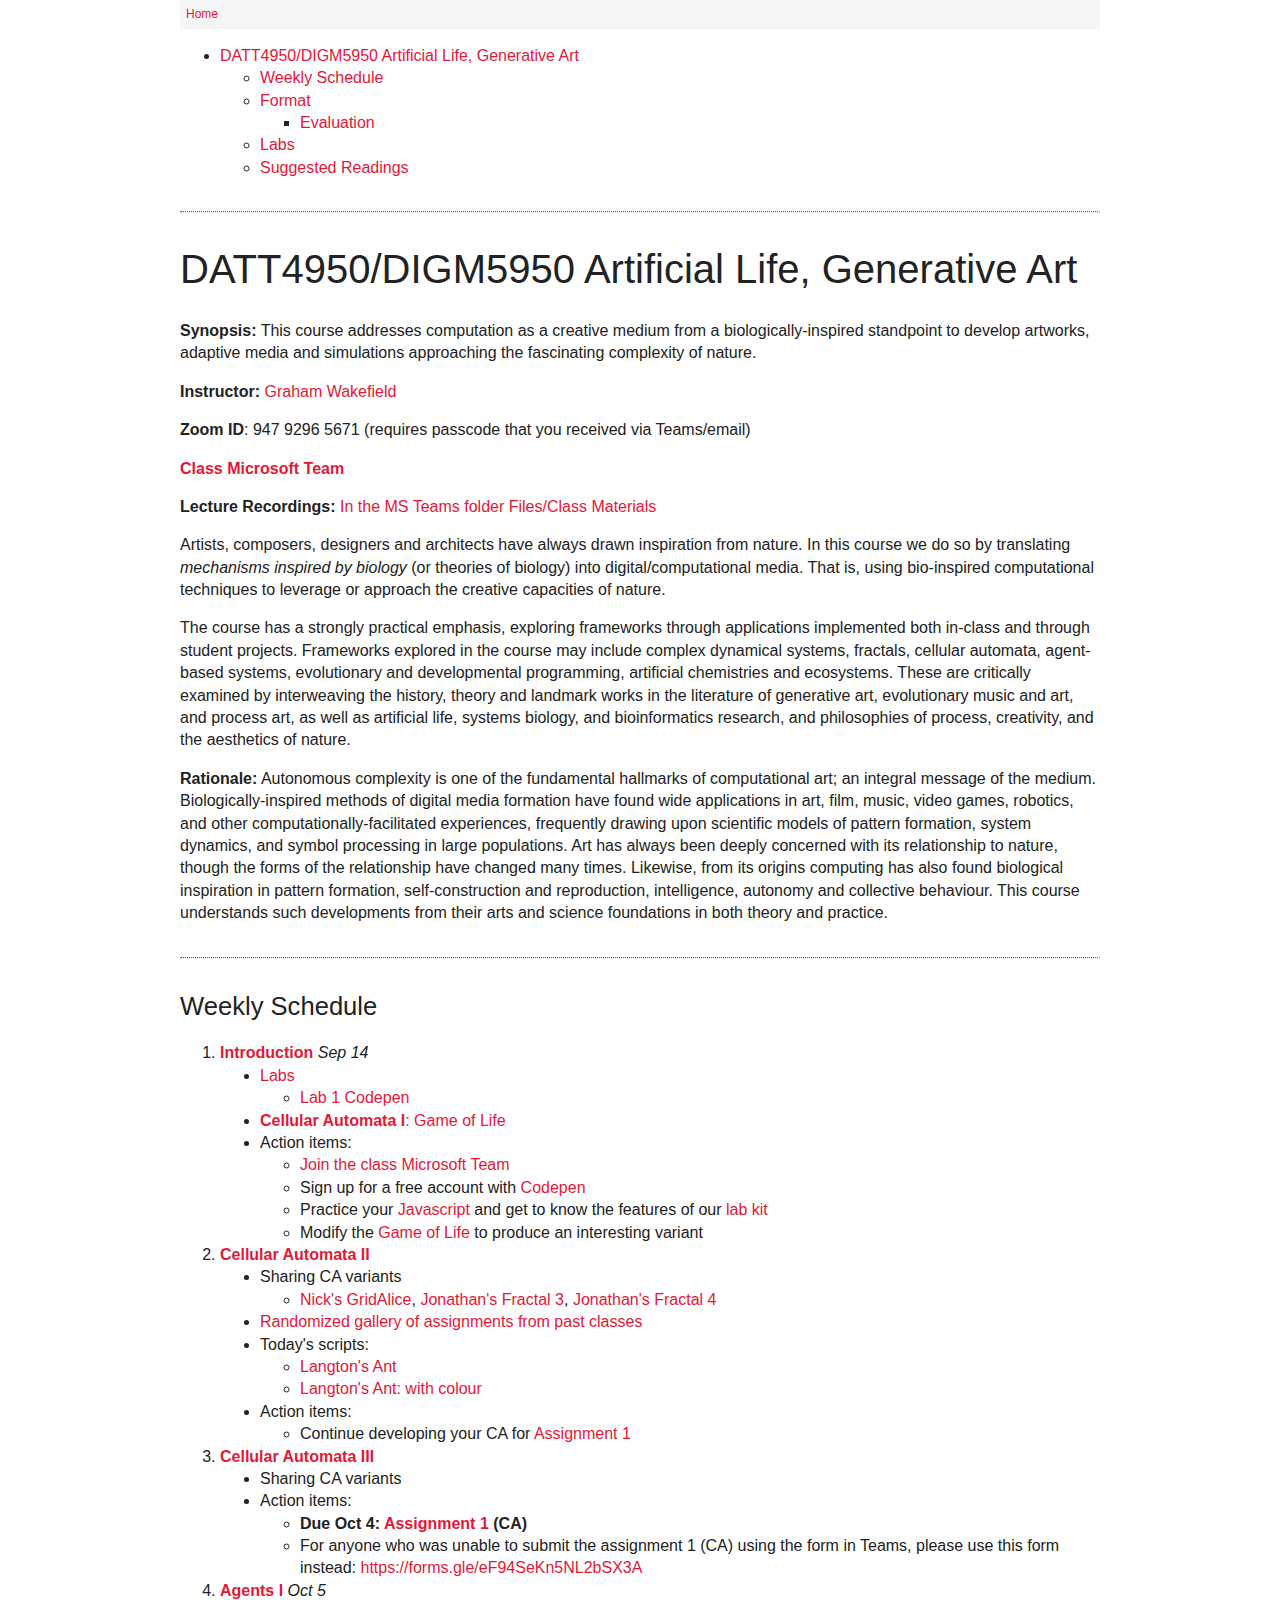
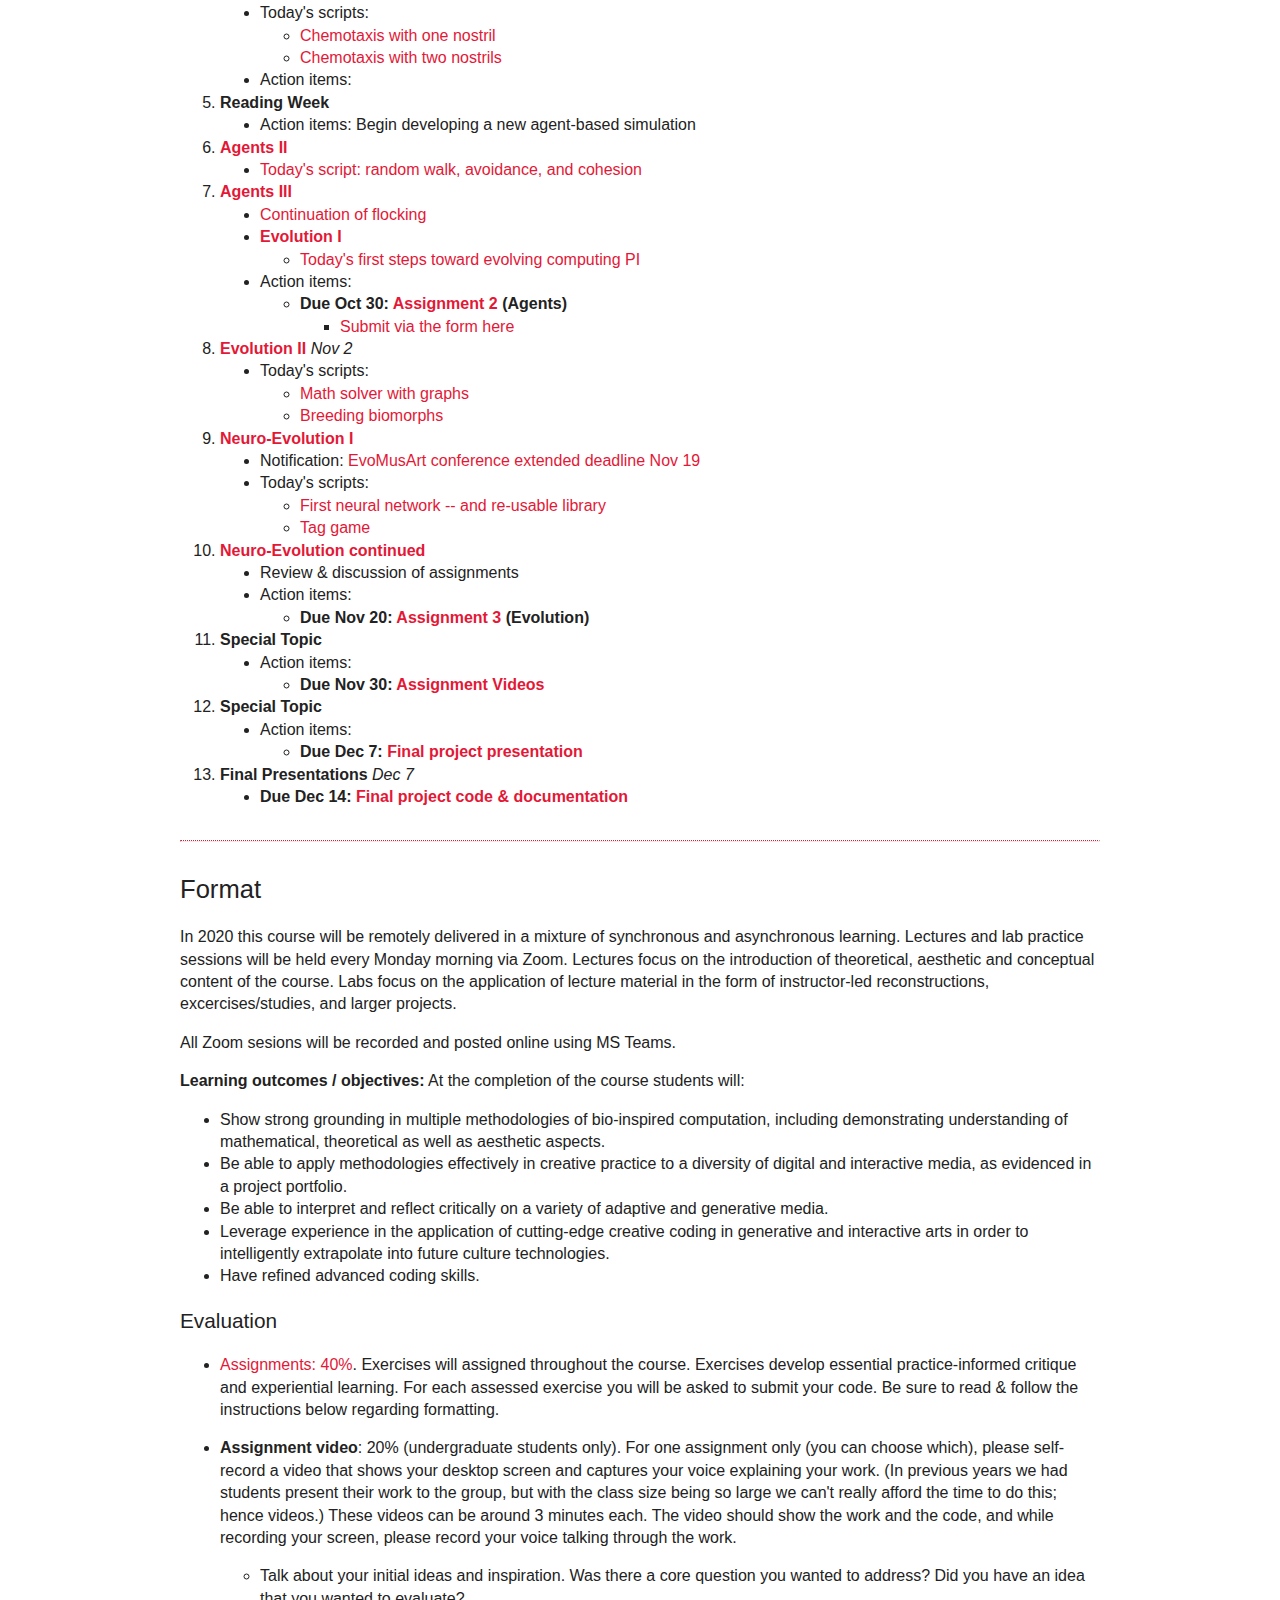
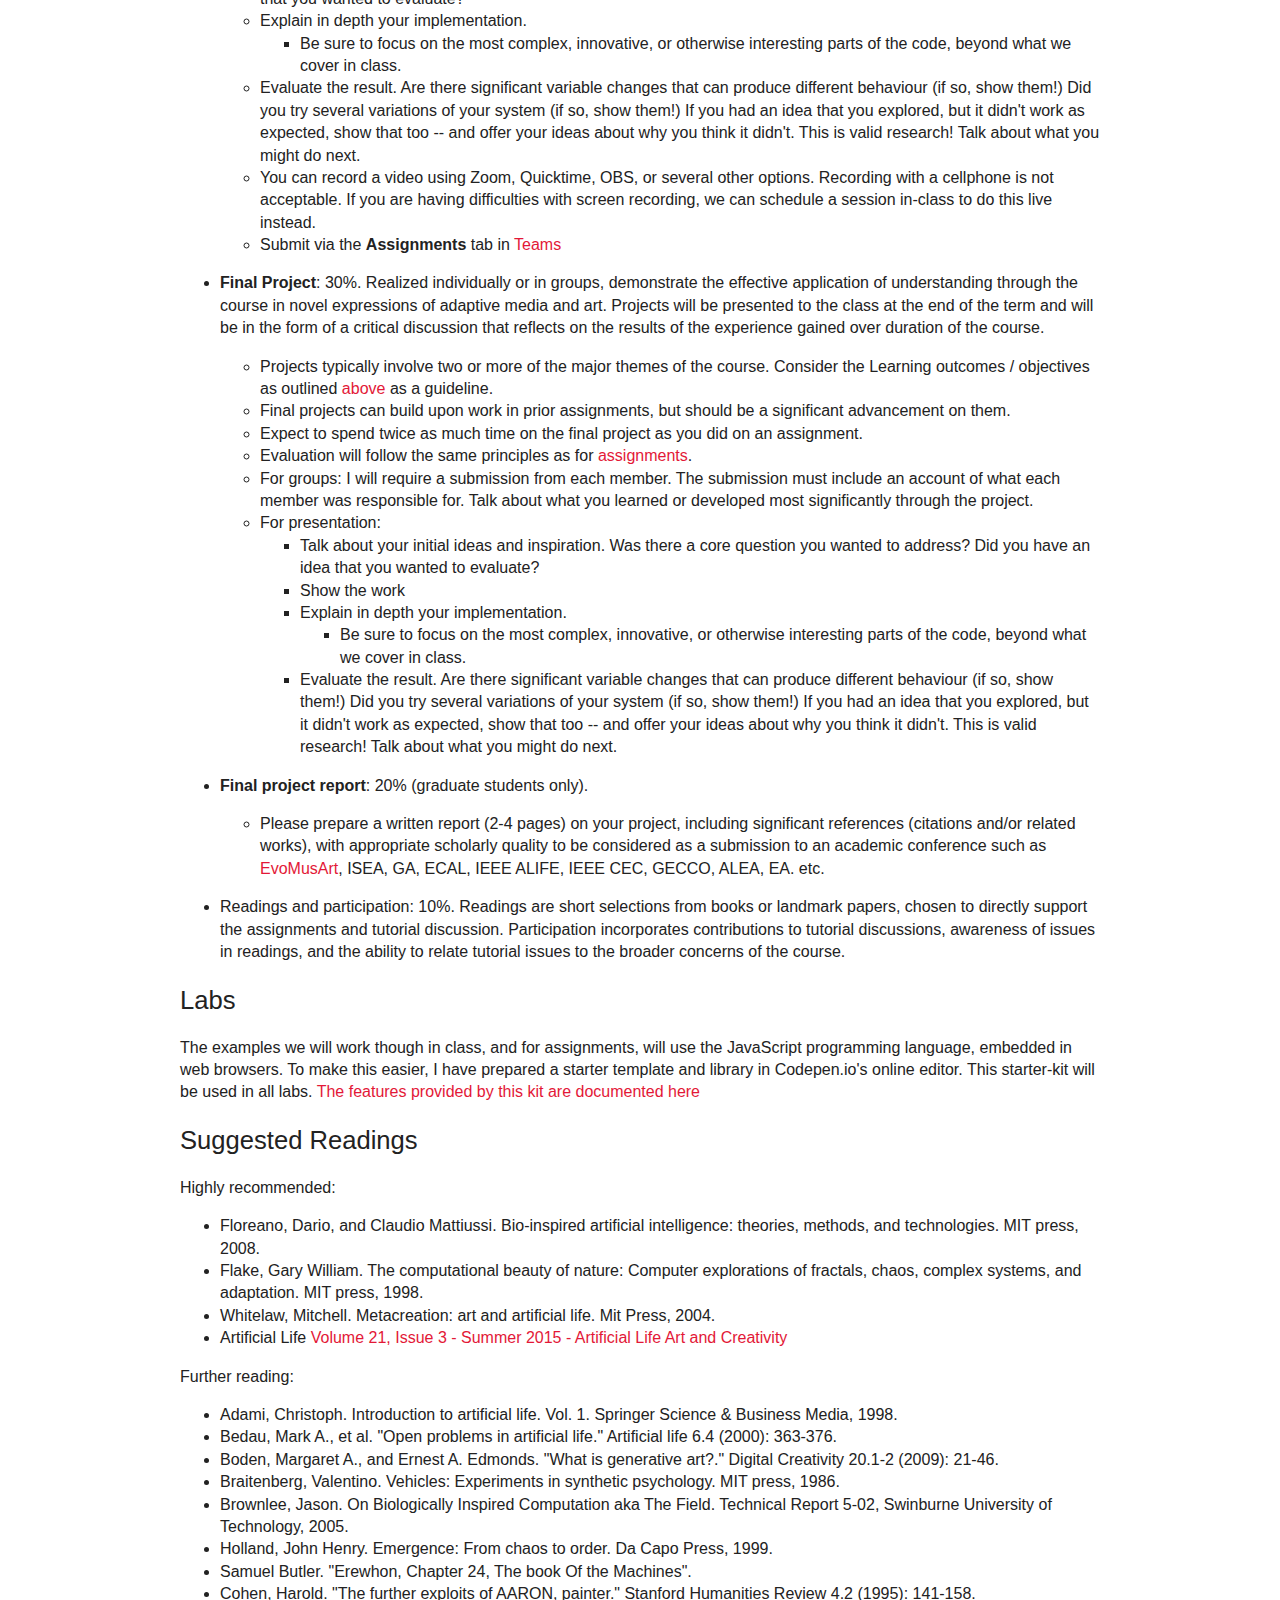
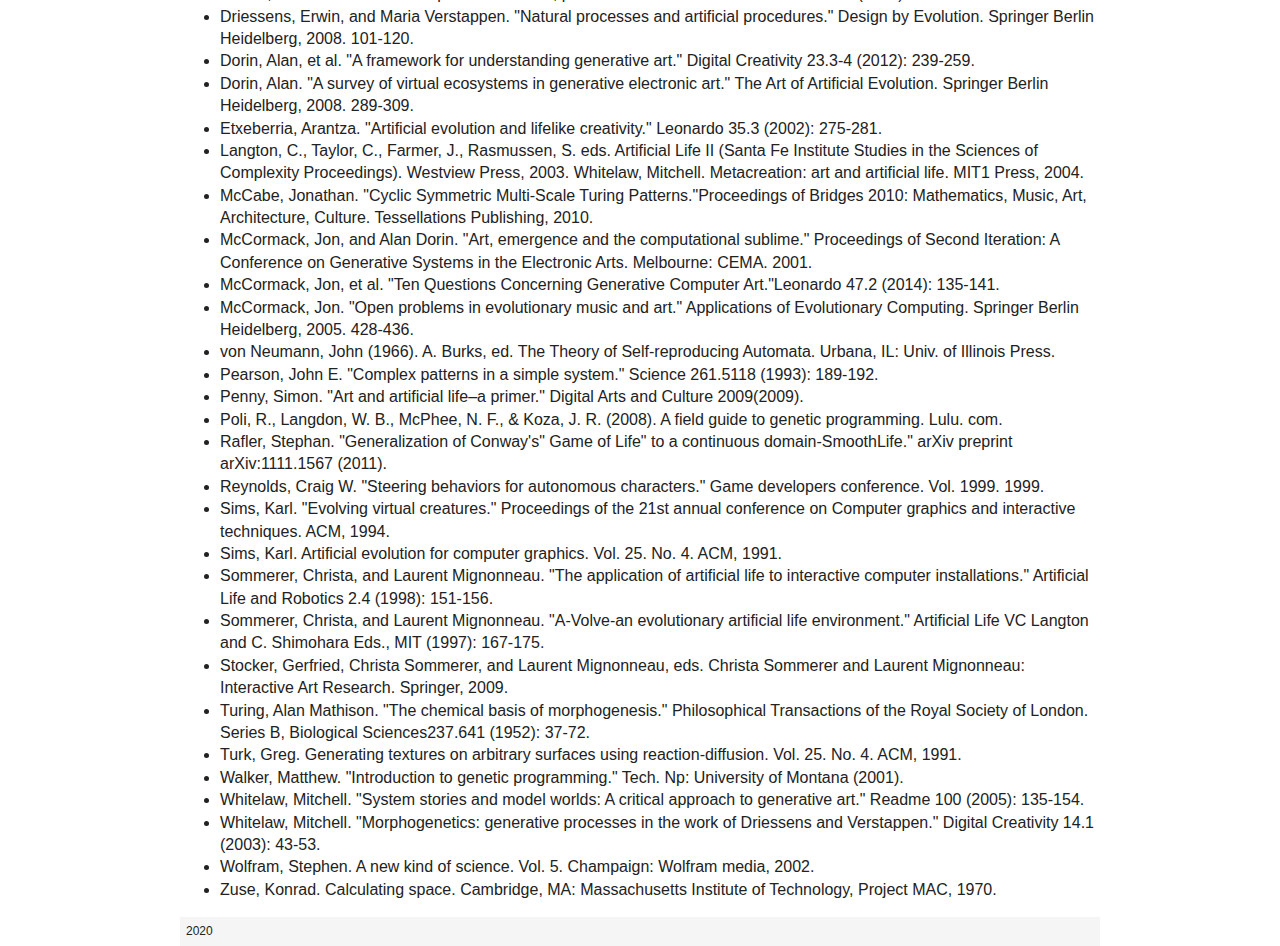
==== index.html @ 5787bd52 "web update" ====
<!doctype html>
<html lang="en">
<head>
<meta charset="utf-8">
<title>DATT4950/DIGM5950 Artificial Life, Generative Art</title>
<meta name="description" content="">
<meta name="author" content="Graham Wakefield">
<meta name="viewport" content="width=device-width, initial-scale=1.0">
<meta name="apple-mobile-web-app-capable" content="yes">
<meta name="apple-mobile-web-app-status-bar-style" content="black-translucent">
<link rel="stylesheet" href="css/basic.css" type="text/css" />
<link rel="stylesheet" href="css/github.css" type="text/css" />
<style>
header {
	background-color:#f5f5f5;
	font-size: 75%;
	padding: 0.5em;
}

footer {
	background-color:#f5f5f5;
	font-size: 75%;
	padding: 0.5em;
}
</style>
</head>

<body class="centremaxwidth960">
<header><a href="index.html">Home</a></header>
<ul>
<li><a href="#datt4950digm5950-artificial-life-generative-art">DATT4950/DIGM5950 Artificial Life, Generative Art</a><ul>
<li><a href="#weekly-schedule">Weekly Schedule</a></li>
<li><a href="#format">Format</a><ul>
<li><a href="#evaluation">Evaluation</a></li>
</ul>
</li>
<li><a href="#labs">Labs</a></li>
<li><a href="#suggested-readings">Suggested Readings</a></li>
</ul>
</li>
</ul>

<!--
{
}
-->
<hr>
<h1 id="datt4950digm5950-artificial-life-generative-art">DATT4950/DIGM5950 Artificial Life, Generative Art</h1>
<p><strong>Synopsis:</strong> This course addresses computation as a creative medium from a biologically-inspired standpoint to develop artworks, adaptive media and simulations approaching the fascinating complexity of nature.</p>
<p><strong>Instructor:</strong> <a href="https://ampd.yorku.ca/profile/graham-wakefield/">Graham Wakefield</a></p>
<p><strong>Zoom ID</strong>: 947 9296 5671 (requires passcode that you received via Teams/email)</p>
<p><a href="https://teams.microsoft.com/l/team/19%3aef5cfda6bcf0493e8ecae3b0e05d163f%40thread.tacv2/conversations?groupId=2286cd4d-8394-4a66-9c74-0d27ffd875b1&amp;tenantId=34531318-7011-4fd4-87f0-a43816c49bd0"><strong>Class Microsoft Team</strong></a></p>
<p><strong>Lecture Recordings:</strong> <a href="https://teams.microsoft.com/_#/school/files/General?threadId=19:ef5cfda6bcf0493e8ecae3b0e05d163f@thread.tacv2&amp;ctx=channel">In the MS Teams folder Files/Class Materials</a></p>
<p>Artists, composers, designers and architects have always drawn inspiration from nature. In this course we do so by translating <em>mechanisms inspired by biology</em> (or theories of biology) into digital/computational media. That is, using bio-inspired computational techniques to leverage or approach the creative capacities of nature. </p>
<p>The course has a strongly practical emphasis, exploring frameworks through applications implemented both in-class and through student projects. Frameworks explored in the course may include complex dynamical systems, fractals, cellular automata, agent-based systems, evolutionary and developmental programming, artificial chemistries and ecosystems. These are critically examined by interweaving the history, theory and landmark works in the literature of generative art, evolutionary music and art, and process art, as well as artificial life, systems biology, and bioinformatics research, and philosophies of process, creativity, and the aesthetics of nature. </p>
<p><strong>Rationale:</strong> Autonomous complexity is one of the fundamental hallmarks of computational art; an integral message of the medium. Biologically-inspired methods of digital media formation have found wide applications in art, film, music, video games, robotics, and other computationally-facilitated experiences, frequently drawing upon scientific models of pattern formation, system dynamics, and symbol processing in large populations. Art has always been deeply concerned with its relationship to nature, though the forms of the relationship have changed many times. Likewise, from its origins computing has also found biological inspiration in pattern formation, self-construction and reproduction, intelligence, autonomy and collective behaviour. This course understands such developments from their arts and science foundations in both theory and practice.</p>
<hr>
<h2 id="weekly-schedule">Weekly Schedule</h2>
<ol>
<li><a href="intro.html"><strong>Introduction</strong></a> <em>Sep 14</em> <ul>
<li><a href="labs.html">Labs</a><ul>
<li><a href="https://codepen.io/grrrwaaa/pen/WNwyKew?editors=0010">Lab 1 Codepen</a></li>
</ul>
</li>
<li><a href="ca.html"><strong>Cellular Automata I</strong>: Game of Life</a></li>
<li>Action items:<ul>
<li><a href="https://teams.microsoft.com/l/team/19%3aef5cfda6bcf0493e8ecae3b0e05d163f%40thread.tacv2/conversations?groupId=2286cd4d-8394-4a66-9c74-0d27ffd875b1&amp;tenantId=34531318-7011-4fd4-87f0-a43816c49bd0">Join the class Microsoft Team</a></li>
<li>Sign up for a free account with <a href="https://codepen.io/">Codepen</a></li>
<li>Practice your <a href="https://github.com/worldmaking/worldmaking.github.io/wiki/JS-notes">Javascript</a> and get to know the features of our <a href="labs.html">lab kit</a></li>
<li>Modify the <a href="https://codepen.io/grrrwaaa/pen/MWyGZpd?editors=0010">Game of Life</a> to produce an interesting variant</li>
</ul>
</li>
</ul>
</li>
<li><a href="ca.html"><strong>Cellular Automata II</strong></a><ul>
<li>Sharing CA variants<ul>
<li><a href="https://codepen.io/n1ckfg/pen/LYNJvGa?editors=0010">Nick&#39;s GridAlice</a>, <a href="https://codepen.io/jonsil/pen/GRZwqJx?editors=0010">Jonathan&#39;s Fractal 3</a>, <a href="https://codepen.io/jonsil/pen/LYNXZpy?editors=0010">Jonathan&#39;s Fractal 4</a> </li>
</ul>
</li>
<li><a href="https://artificialnature.net/courses/datt4950/gallery/index.html">Randomized gallery of assignments from past classes</a></li>
<li>Today&#39;s scripts:<ul>
<li><a href="https://codepen.io/grrrwaaa/pen/QWNJQxB?editors=0010">Langton&#39;s Ant</a></li>
<li><a href="https://codepen.io/grrrwaaa/pen/GRZwdMK?editors=0010">Langton&#39;s Ant: with colour</a></li>
</ul>
</li>
<li>Action items:<ul>
<li>Continue developing your CA for <a href="assignments.html">Assignment 1</a></li>
</ul>
</li>
</ul>
</li>
<li><a href="ca.html"><strong>Cellular Automata III</strong></a><ul>
<li>Sharing CA variants</li>
<li>Action items:<ul>
<li><strong>Due Oct 4: <a href="assignments.html">Assignment 1</a> (CA)</strong></li>
<li>For anyone who was unable to submit the assignment 1 (CA) using the form in Teams, please use this form instead: <a href="">https://forms.gle/eF94SeKn5NL2bSX3A</a></li>
</ul>
</li>
</ul>
</li>
<li><a href="agent.html"><strong>Agents I</strong></a> <em>Oct 5</em> <ul>
<li>Today&#39;s scripts:<ul>
<li><a href="https://codepen.io/grrrwaaa/pen/pobzgqK?editors=0010">Chemotaxis with one nostril</a></li>
<li><a href="https://codepen.io/grrrwaaa/pen/GRqKjLr?editors=0010">Chemotaxis with two nostrils</a></li>
</ul>
</li>
<li>Action items:</li>
</ul>
</li>
<li><strong>Reading Week</strong><ul>
<li>Action items: Begin developing a new agent-based simulation</li>
</ul>
</li>
<li><a href="agent.html"><strong>Agents II</strong></a><ul>
<li><a href="https://codepen.io/grrrwaaa/pen/pobbxPz?editors=0011">Today&#39;s script: random walk, avoidance, and cohesion</a></li>
</ul>
</li>
<li><a href="agent.html"><strong>Agents III</strong></a><ul>
<li><a href="https://codepen.io/grrrwaaa/pen/PozWpvG?editors=0011">Continuation of flocking</a></li>
<li><a href="evo.html"><strong>Evolution I</strong></a><ul>
<li><a href="https://codepen.io/grrrwaaa/pen/gOMmjGz?editors=0012">Today&#39;s first steps toward evolving computing PI</a></li>
</ul>
</li>
<li>Action items:<ul>
<li><strong>Due Oct 30: <a href="assignments.html">Assignment 2</a> (Agents)</strong><ul>
<li><a href="https://forms.gle/oWKbnwBefjhmZQkp9">Submit via the form here</a></li>
</ul>
</li>
</ul>
</li>
</ul>
</li>
<li><a href="evo.html"><strong>Evolution II</strong></a> <em>Nov 2</em> <ul>
<li>Today&#39;s scripts: <ul>
<li><a href="https://codepen.io/grrrwaaa/pen/GRqdeOx?editors=0010">Math solver with graphs</a></li>
<li><a href="https://codepen.io/grrrwaaa/pen/bGeMZYQ?editors=0010">Breeding biomorphs</a></li>
</ul>
</li>
</ul>
</li>
<li><a href="evo.html"><strong>Neuro-Evolution I</strong></a><ul>
<li>Notification: <a href="http://www.evostar.org/2021/evomusart/">EvoMusArt conference extended deadline Nov 19</a></li>
<li>Today&#39;s scripts:<ul>
<li><a href="https://codepen.io/grrrwaaa/pen/wvWYmvM?editors=0011">First neural network -- and re-usable library</a></li>
<li><a href="https://codepen.io/grrrwaaa/pen/VwjEBwR?editors=0011">Tag game</a></li>
</ul>
</li>
</ul>
</li>
<li><a href="evo.html"><strong>Neuro-Evolution continued</strong></a><ul>
<li>Review &amp; discussion of assignments</li>
<li>Action items:<ul>
<li><strong>Due Nov 20: <a href="assignments.html">Assignment 3</a> (Evolution)</strong></li>
</ul>
</li>
</ul>
</li>
<li><strong>Special Topic</strong><ul>
<li>Action items:<ul>
<li><strong>Due Nov 30: <a href="#evaluation">Assignment Videos</a></strong></li>
</ul>
</li>
</ul>
</li>
<li><strong>Special Topic</strong><ul>
<li>Action items:<ul>
<li><strong>Due Dec 7: <a href="#evaluation">Final project presentation</a></strong></li>
</ul>
</li>
</ul>
</li>
<li><strong>Final Presentations</strong> <em>Dec 7</em> <ul>
<li><strong>Due Dec 14: <a href="#evaluation">Final project code &amp; documentation</a></strong></li>
</ul>
</li>
</ol>
<hr>
<h2 id="format">Format</h2>
<p>In 2020 this course will be remotely delivered in a mixture of synchronous and asynchronous learning. Lectures and lab practice sessions will be held every Monday morning via Zoom. Lectures focus on the introduction of theoretical, aesthetic and conceptual content of the course. Labs focus on the application of lecture material in the form of instructor-led reconstructions, excercises/studies, and larger projects.</p>
<p>All Zoom sesions will be recorded and posted online using MS Teams. </p>
<p><strong>Learning outcomes / objectives:</strong> At the completion of the course students will:</p>
<ul>
<li>Show strong grounding in multiple methodologies of bio-inspired computation, including demonstrating understanding of mathematical, theoretical as well as aesthetic aspects. </li>
<li>Be able to apply methodologies effectively in creative practice to a diversity of digital and interactive media, as evidenced in a project portfolio.</li>
<li>Be able to interpret and reflect critically on a variety of adaptive and generative media.</li>
<li>Leverage experience in the application of cutting-edge creative coding in generative and interactive arts in order to intelligently extrapolate into future culture technologies.</li>
<li>Have refined advanced coding skills.</li>
</ul>
<h3 id="evaluation">Evaluation</h3>
<ul>
<li><p><a href="assignments.html">Assignments: 40%</a>. Exercises will assigned throughout the course. Exercises develop essential practice-informed critique and experiential learning. For each assessed exercise you will be asked to submit your code. Be sure to read &amp; follow the instructions below regarding formatting.</p>
</li>
<li><p><strong>Assignment video</strong>: 20% (undergraduate students only). For one assignment only (you can choose which), please self-record a video that shows your desktop screen and captures your voice explaining your work. (In previous years we had students present their work to the group, but with the class size being so large we can&#39;t really afford the time to do this; hence videos.) These videos can be around 3 minutes each. The video should show the work and the code, and while recording your screen, please record your voice talking through the work. </p>
<ul>
<li>Talk about your initial ideas and inspiration. Was there a core question you wanted to address? Did you have an idea that you wanted to evaluate? </li>
<li>Explain in depth your implementation. <ul>
<li>Be sure to focus on the most complex, innovative, or otherwise interesting parts of the code, beyond what we cover in class.</li>
</ul>
</li>
<li>Evaluate the result. Are there significant variable changes that can produce different behaviour (if so, show them!) Did you try several variations of your system (if so, show them!)  If you had an idea that you explored, but it didn&#39;t work as expected, show that too -- and offer your ideas about why you think it didn&#39;t. This is valid research! Talk about what you might do next.</li>
<li>You can record a video using Zoom, Quicktime, OBS, or several other options. Recording with a cellphone is not acceptable.  If you are having difficulties with screen recording, we can schedule a session in-class to do this live instead.</li>
<li>Submit via the <strong>Assignments</strong> tab in <a href="https://teams.microsoft.com/l/channel/19%3aef5cfda6bcf0493e8ecae3b0e05d163f%40thread.tacv2/General?groupId=2286cd4d-8394-4a66-9c74-0d27ffd875b1&amp;tenantId=34531318-7011-4fd4-87f0-a43816c49bd0">Teams</a></li>
</ul>
</li>
<li><p><strong>Final Project</strong>: 30%. Realized individually or in groups, demonstrate the effective application of understanding through the course in novel expressions of adaptive media and art. Projects will be presented to the class at the end of the term and will be in the form of a critical discussion that reflects on the results of the experience gained over duration of the course.</p>
<ul>
<li>Projects typically involve two or more of the major themes of the course. Consider the Learning outcomes / objectives as outlined <a href="#format">above</a> as a guideline. </li>
<li>Final projects can build upon work in prior assignments, but should be a significant advancement on them.</li>
<li>Expect to spend twice as much time on the final project as you did on an assignment.</li>
<li>Evaluation will follow the same principles as for <a href="assignments.html">assignments</a>.</li>
<li>For groups: I will require a submission from each member. The submission must include an account of what each member was responsible for. Talk about what you learned or developed most significantly through the project.</li>
<li>For presentation:<ul>
<li>Talk about your initial ideas and inspiration. Was there a core question you wanted to address? Did you have an idea that you wanted to evaluate? </li>
<li>Show the work</li>
<li>Explain in depth your implementation. <ul>
<li>Be sure to focus on the most complex, innovative, or otherwise interesting parts of the code, beyond what we cover in class.</li>
</ul>
</li>
<li>Evaluate the result. Are there significant variable changes that can produce different behaviour (if so, show them!) Did you try several variations of your system (if so, show them!)  If you had an idea that you explored, but it didn&#39;t work as expected, show that too -- and offer your ideas about why you think it didn&#39;t. This is valid research! Talk about what you might do next.</li>
</ul>
</li>
</ul>
</li>
<li><p><strong>Final project report</strong>: 20% (graduate students only). </p>
<ul>
<li>Please prepare a written report (2-4 pages) on your project, including significant references (citations and/or related works), with appropriate scholarly quality to be considered as a submission to an academic conference such as <a href="http://evostar.dei.uc.pt/2012/">EvoMusArt</a>, ISEA, GA, ECAL, IEEE ALIFE, IEEE CEC, GECCO, ALEA, EA. etc.</li>
</ul>
</li>
<li><p>Readings and participation: 10%. Readings are short selections from books or landmark papers, chosen to directly support the assignments and tutorial discussion. Participation incorporates contributions to tutorial discussions, awareness of issues in readings, and the ability to relate tutorial issues to the broader concerns of the course.</p>
</li>
</ul>
<h2 id="labs">Labs</h2>
<p>The examples we will work though in class, and for assignments, will use the JavaScript programming language, embedded in web browsers. To make this easier, I have prepared a starter template and library in Codepen.io&#39;s online editor.  This starter-kit will be used in all labs. <a href="labs.html">The features provided by this kit are documented here</a></p>
<h2 id="suggested-readings">Suggested Readings</h2>
<p>Highly recommended:</p>
<ul>
<li>Floreano, Dario, and Claudio Mattiussi. Bio-inspired artificial intelligence: theories, methods, and technologies. MIT press, 2008.</li>
<li>Flake, Gary William. The computational beauty of nature: Computer explorations of fractals, chaos, complex systems, and adaptation. MIT press, 1998. </li>
<li>Whitelaw, Mitchell. Metacreation: art and artificial life. Mit Press, 2004.</li>
<li>Artificial Life <a href="http://www.mitpressjournals.org/toc/artl/21/3">Volume 21, Issue 3 - Summer 2015 - Artificial Life Art and Creativity</a></li>
</ul>
<p>Further reading:</p>
<ul>
<li>Adami, Christoph. Introduction to artificial life. Vol. 1. Springer Science &amp; Business Media, 1998.</li>
<li>Bedau, Mark A., et al. &quot;Open problems in artificial life.&quot; Artificial life 6.4 (2000): 363-376.</li>
<li>Boden, Margaret A., and Ernest A. Edmonds. &quot;What is generative art?.&quot; Digital Creativity 20.1-2 (2009): 21-46.</li>
<li>Braitenberg, Valentino. Vehicles: Experiments in synthetic psychology. MIT press, 1986.</li>
<li>Brownlee, Jason. On Biologically Inspired Computation aka The Field. Technical Report 5-02, Swinburne University of Technology, 2005.</li>
<li>Holland, John Henry. Emergence: From chaos to order. Da Capo Press, 1999.</li>
<li>Samuel Butler. &quot;Erewhon, Chapter 24, The book Of the Machines&quot;.</li>
<li>Cohen, Harold. &quot;The further exploits of AARON, painter.&quot; Stanford Humanities Review 4.2 (1995): 141-158.</li>
<li>Driessens, Erwin, and Maria Verstappen. &quot;Natural processes and artificial procedures.&quot; Design by Evolution. Springer Berlin Heidelberg, 2008. 101-120.</li>
<li>Dorin, Alan, et al. &quot;A framework for understanding generative art.&quot; Digital Creativity 23.3-4 (2012): 239-259.</li>
<li>Dorin, Alan. &quot;A survey of virtual ecosystems in generative electronic art.&quot; The Art of Artificial Evolution. Springer Berlin Heidelberg, 2008. 289-309.</li>
<li>Etxeberria, Arantza. &quot;Artificial evolution and lifelike creativity.&quot; Leonardo 35.3 (2002): 275-281.</li>
<li>Langton, C., Taylor, C., Farmer, J., Rasmussen, S. eds. Artificial Life II (Santa Fe Institute Studies in the Sciences of Complexity Proceedings). Westview Press, 2003.
Whitelaw, Mitchell. Metacreation: art and artificial life. MIT1 Press, 2004. </li>
<li>McCabe, Jonathan. &quot;Cyclic Symmetric Multi-Scale Turing Patterns.&quot;Proceedings of Bridges 2010: Mathematics, Music, Art, Architecture, Culture. Tessellations Publishing, 2010.</li>
<li>McCormack, Jon, and Alan Dorin. &quot;Art, emergence and the computational sublime.&quot; Proceedings of Second Iteration: A Conference on Generative Systems in the Electronic Arts. Melbourne: CEMA. 2001.</li>
<li>McCormack, Jon, et al. &quot;Ten Questions Concerning Generative Computer Art.&quot;Leonardo 47.2 (2014): 135-141.</li>
<li>McCormack, Jon. &quot;Open problems in evolutionary music and art.&quot; Applications of Evolutionary Computing. Springer Berlin Heidelberg, 2005. 428-436.</li>
<li>von Neumann, John (1966). A. Burks, ed. The Theory of Self-reproducing Automata. Urbana, IL: Univ. of Illinois Press.</li>
<li>Pearson, John E. &quot;Complex patterns in a simple system.&quot;  Science 261.5118 (1993): 189-192.</li>
<li>Penny, Simon. &quot;Art and artificial life–a primer.&quot; Digital Arts and Culture 2009(2009).</li>
<li>Poli, R., Langdon, W. B., McPhee, N. F., &amp; Koza, J. R. (2008). A field guide to genetic programming. Lulu. com.</li>
<li>Rafler, Stephan. &quot;Generalization of Conway&#39;s&quot; Game of Life&quot; to a continuous domain-SmoothLife.&quot; arXiv preprint arXiv:1111.1567 (2011).</li>
<li>Reynolds, Craig W. &quot;Steering behaviors for autonomous characters.&quot; Game developers conference. Vol. 1999. 1999.</li>
<li>Sims, Karl. &quot;Evolving virtual creatures.&quot; Proceedings of the 21st annual conference on Computer graphics and interactive techniques. ACM, 1994.</li>
<li>Sims, Karl. Artificial evolution for computer graphics. Vol. 25. No. 4. ACM, 1991.</li>
<li>Sommerer, Christa, and Laurent Mignonneau. &quot;The application of artificial life to interactive computer installations.&quot; Artificial Life and Robotics 2.4 (1998): 151-156.</li>
<li>Sommerer, Christa, and Laurent Mignonneau. &quot;A-Volve-an evolutionary artificial life environment.&quot; Artificial Life VC Langton and C. Shimohara Eds., MIT (1997): 167-175.</li>
<li>Stocker, Gerfried, Christa Sommerer, and Laurent Mignonneau, eds. Christa Sommerer and Laurent Mignonneau: Interactive Art Research. Springer, 2009.</li>
<li>Turing, Alan Mathison. &quot;The chemical basis of morphogenesis.&quot; Philosophical Transactions of the Royal Society of London. Series B, Biological Sciences237.641 (1952): 37-72.</li>
<li>Turk, Greg. Generating textures on arbitrary surfaces using reaction-diffusion. Vol. 25. No. 4. ACM, 1991.</li>
<li>Walker, Matthew. &quot;Introduction to genetic programming.&quot; Tech. Np: University of Montana (2001). </li>
<li>Whitelaw, Mitchell. &quot;System stories and model worlds: A critical approach to generative art.&quot; Readme 100 (2005): 135-154.</li>
<li>Whitelaw, Mitchell. &quot;Morphogenetics: generative processes in the work of Driessens and Verstappen.&quot; Digital Creativity 14.1 (2003): 43-53.</li>
<li>Wolfram, Stephen. A new kind of science. Vol. 5. Champaign: Wolfram media, 2002.</li>
<li>Zuse, Konrad. Calculating space. Cambridge, MA: Massachusetts Institute of Technology, Project MAC, 1970.</li>
</ul>

<footer>2020</footer>

</body>
</html>
---- css/basic.css ----
/* HTML5 display-role reset for older browsers */
article, aside, details, figcaption, figure, 
footer, header, hgroup, menu, nav, section {
	display: block;
}

@import url(fonts/Roboto/Roboto.css); 
@import url(fonts/source-sans-pro/source-sans-pro.css); 

body {
	/*display: flex;
	flex-flow: column;*/
	height: 100vh;

	font-family: 'Roboto', Helvetica, Arial, sans-serif;
	font-weight: normal;
	text-rendering: optimizelegibility;
    -webkit-font-smoothing: antialiased; 
	line-height: 1.4;

	color: #222;
	background-color: #fff; 
}

h1,
h2,
h3,
h4,
h5,
h6 {
  font-family: 'Roboto', Helvetica, Arial, sans-serif;
  /* margin: 0 0 20px 0;*/
  font-weight: lighter;
  line-height: 1.2;
  letter-spacing: normal;
  text-shadow: none;
  word-wrap: break-word;  
}

h1 {
font-size: 2.5em; }

h2 {
font-size: 1.6em; }

h3 {
font-size: 1.3em; }

h4 {
font-size: 1em; }

hr {
	border-top: 1px dotted #e31837;

	/*border: 0;
    height: 1px;
	background-image: linear-gradient(to right, rgba(0, 0, 0, 0), #e31837, rgba(0, 0, 0, 0));*/
	margin-top: 2em;
	margin-bottom: 2em;
}

img {
	max-width: 100%;
}

ol {
    list-style-type: decimal; }
  
ul {
    list-style-type: disc; }
  
ul ul {
    list-style-type: circle; }
  
ul ul ul {
	list-style-type: square; }

pre {
	display: block;
	font-family: Monaco, Consolas, "Andale Mono", "DejaVu Sans Mono", monospace;
	word-wrap: break-word;
	padding: 8px;	
	
	border: solid 1px #ccc;
	border-radius: 3px;
	background: #f6f6f6;	
	color: #333;
}

blockquote {
	border-left: 15px solid #eee;
	margin: 1.5em 0px;
  	padding: 0em 15px;
}

a {
	color: #e31837;
	text-decoration: none;
	transition: color .15s ease; }

a:hover {
	color: #dd7b89;
	text-shadow: none;
	border: none; 
}

::selection {
	color: #fff;
	background: #dd7b89;
	text-shadow: none; }

::-moz-selection {
	color: #fff;
	background: #dd7b89;
	text-shadow: none; }
	  
.centremaxwidth960 {
	margin:    0 auto;
	padding:   0 10px; /* a bit of space for mobile screen edges */
    max-width: 920px;
}

.codepen {
	height: 520px; box-sizing: border-box; display: flex; align-items: center; justify-content: center; border: 2px solid black; margin: 1em 0; padding: 1em;
}
---- css/github.css ----
/*

github.com style (c) Vasily Polovnyov <vast@whiteants.net>

*/

.hljs {
  display: block;
  overflow-x: auto;
  padding: 0.5em;
  color: #333;
  background: #f8f8f8;
}

.hljs-comment,
.hljs-quote {
  color: #998;
  font-style: italic;
}

.hljs-keyword,
.hljs-selector-tag,
.hljs-subst {
  color: #333;
  font-weight: bold;
}

.hljs-number,
.hljs-literal,
.hljs-variable,
.hljs-template-variable,
.hljs-tag .hljs-attr {
  color: #008080;
}

.hljs-string,
.hljs-doctag {
  color: #d14;
}

.hljs-title,
.hljs-section,
.hljs-selector-id {
  color: #900;
  font-weight: bold;
}

.hljs-subst {
  font-weight: normal;
}

.hljs-type,
.hljs-class .hljs-title {
  color: #458;
  font-weight: bold;
}

.hljs-tag,
.hljs-name,
.hljs-attribute {
  color: #000080;
  font-weight: normal;
}

.hljs-regexp,
.hljs-link {
  color: #009926;
}

.hljs-symbol,
.hljs-bullet {
  color: #990073;
}

.hljs-built_in,
.hljs-builtin-name {
  color: #0086b3;
}

.hljs-meta {
  color: #999;
  font-weight: bold;
}

.hljs-deletion {
  background: #fdd;
}

.hljs-addition {
  background: #dfd;
}

.hljs-emphasis {
  font-style: italic;
}

.hljs-strong {
  font-weight: bold;
}
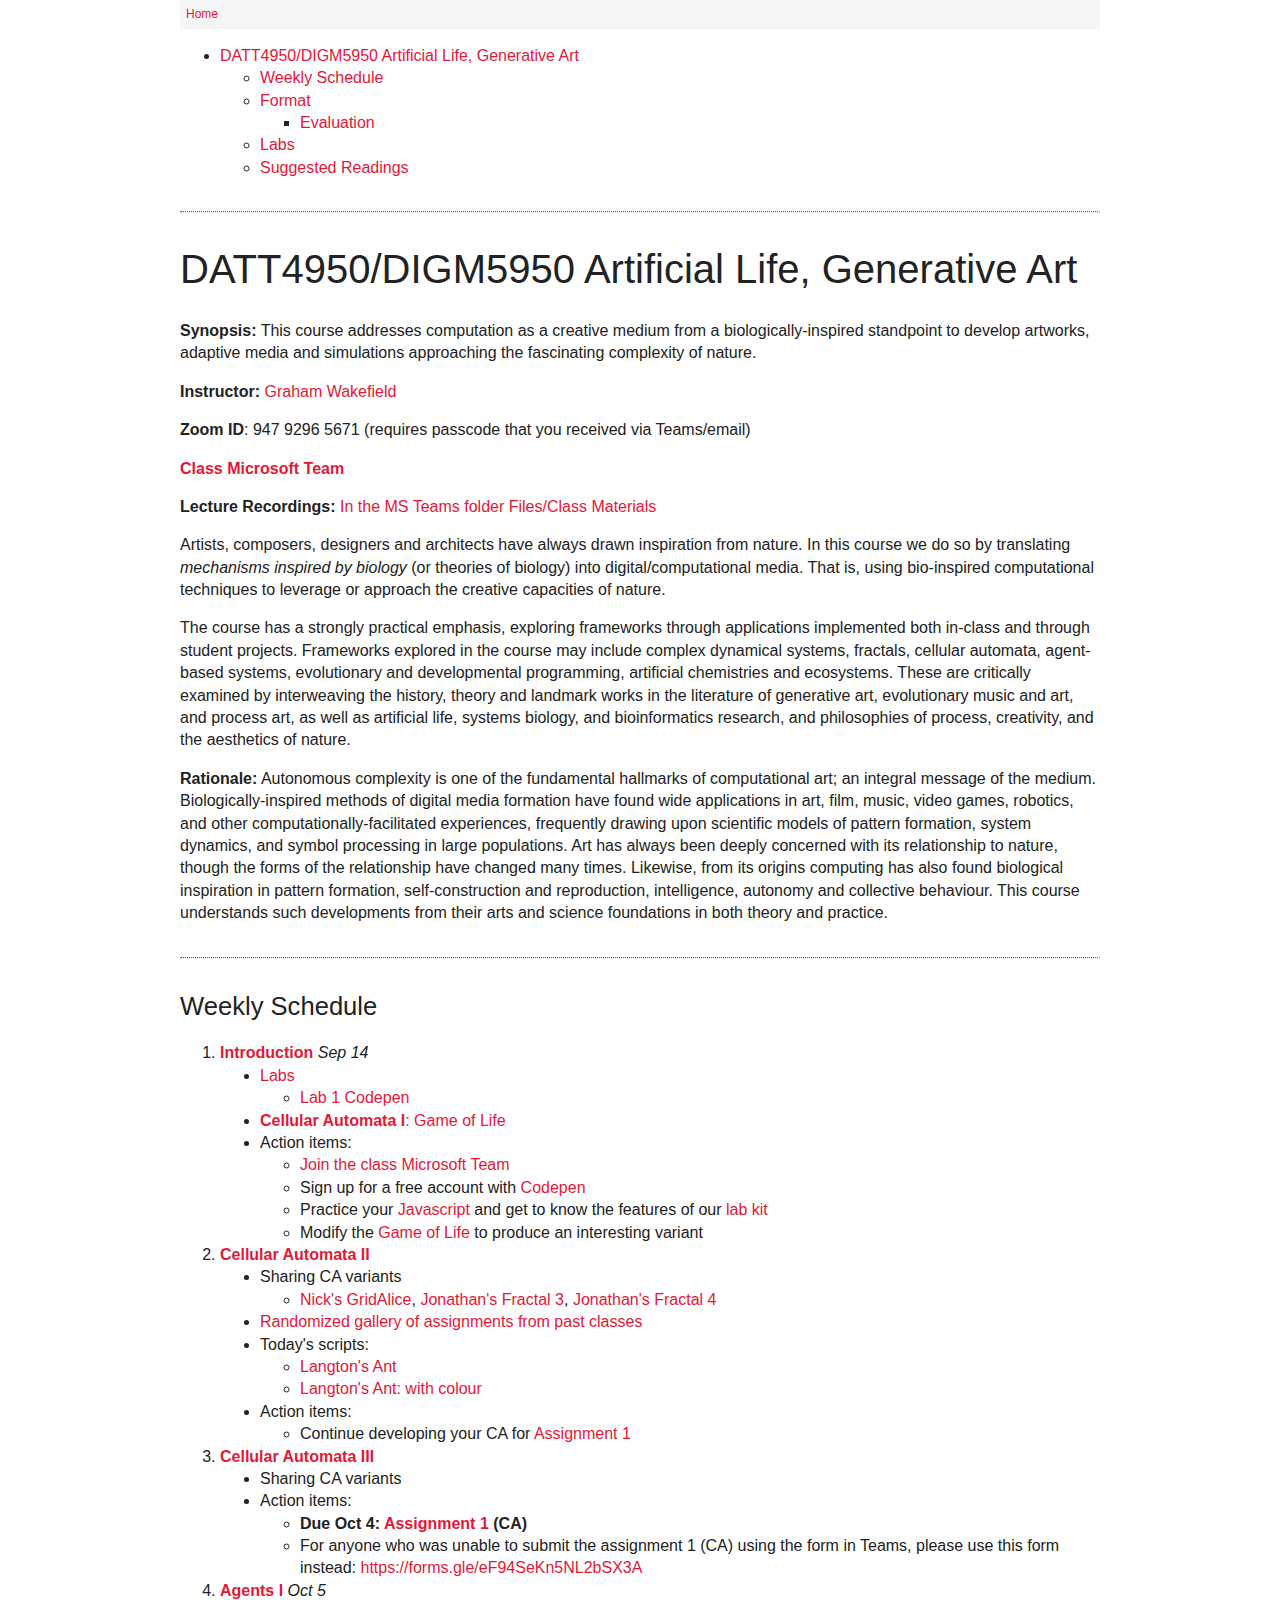
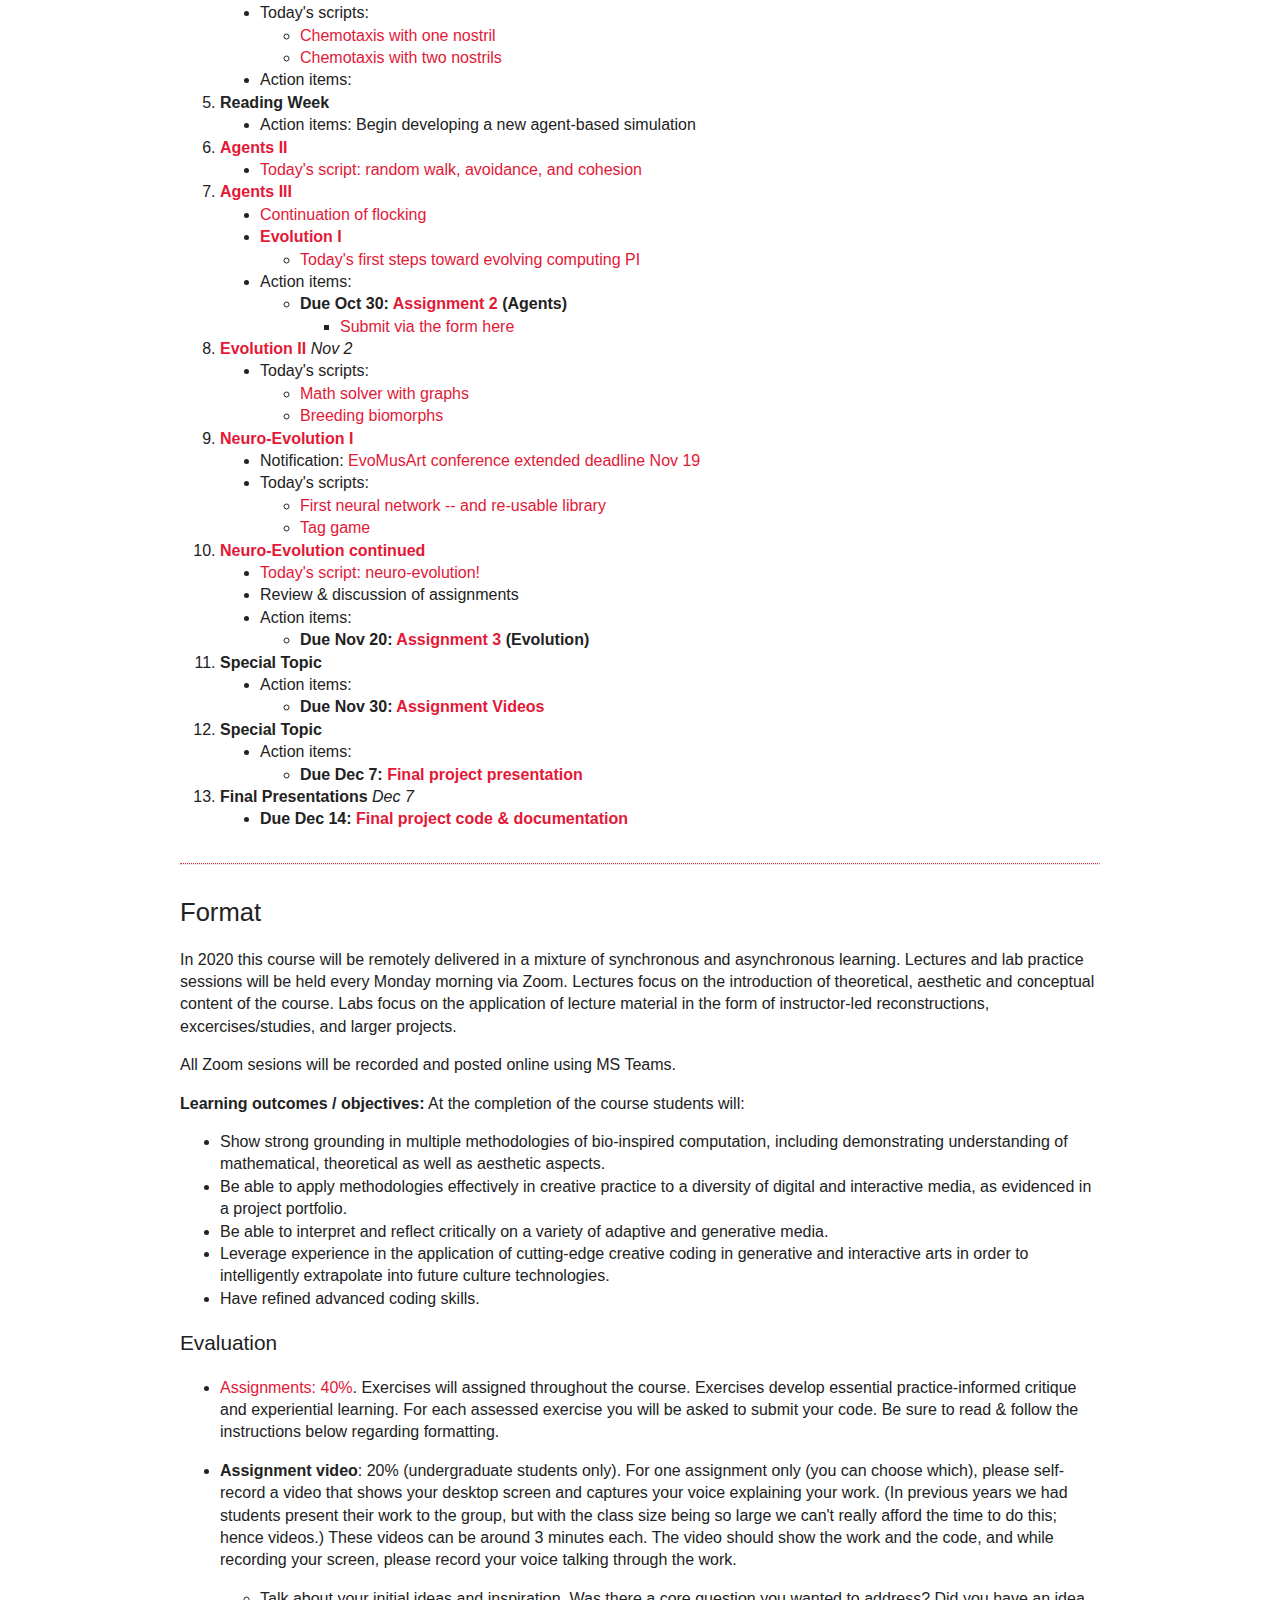
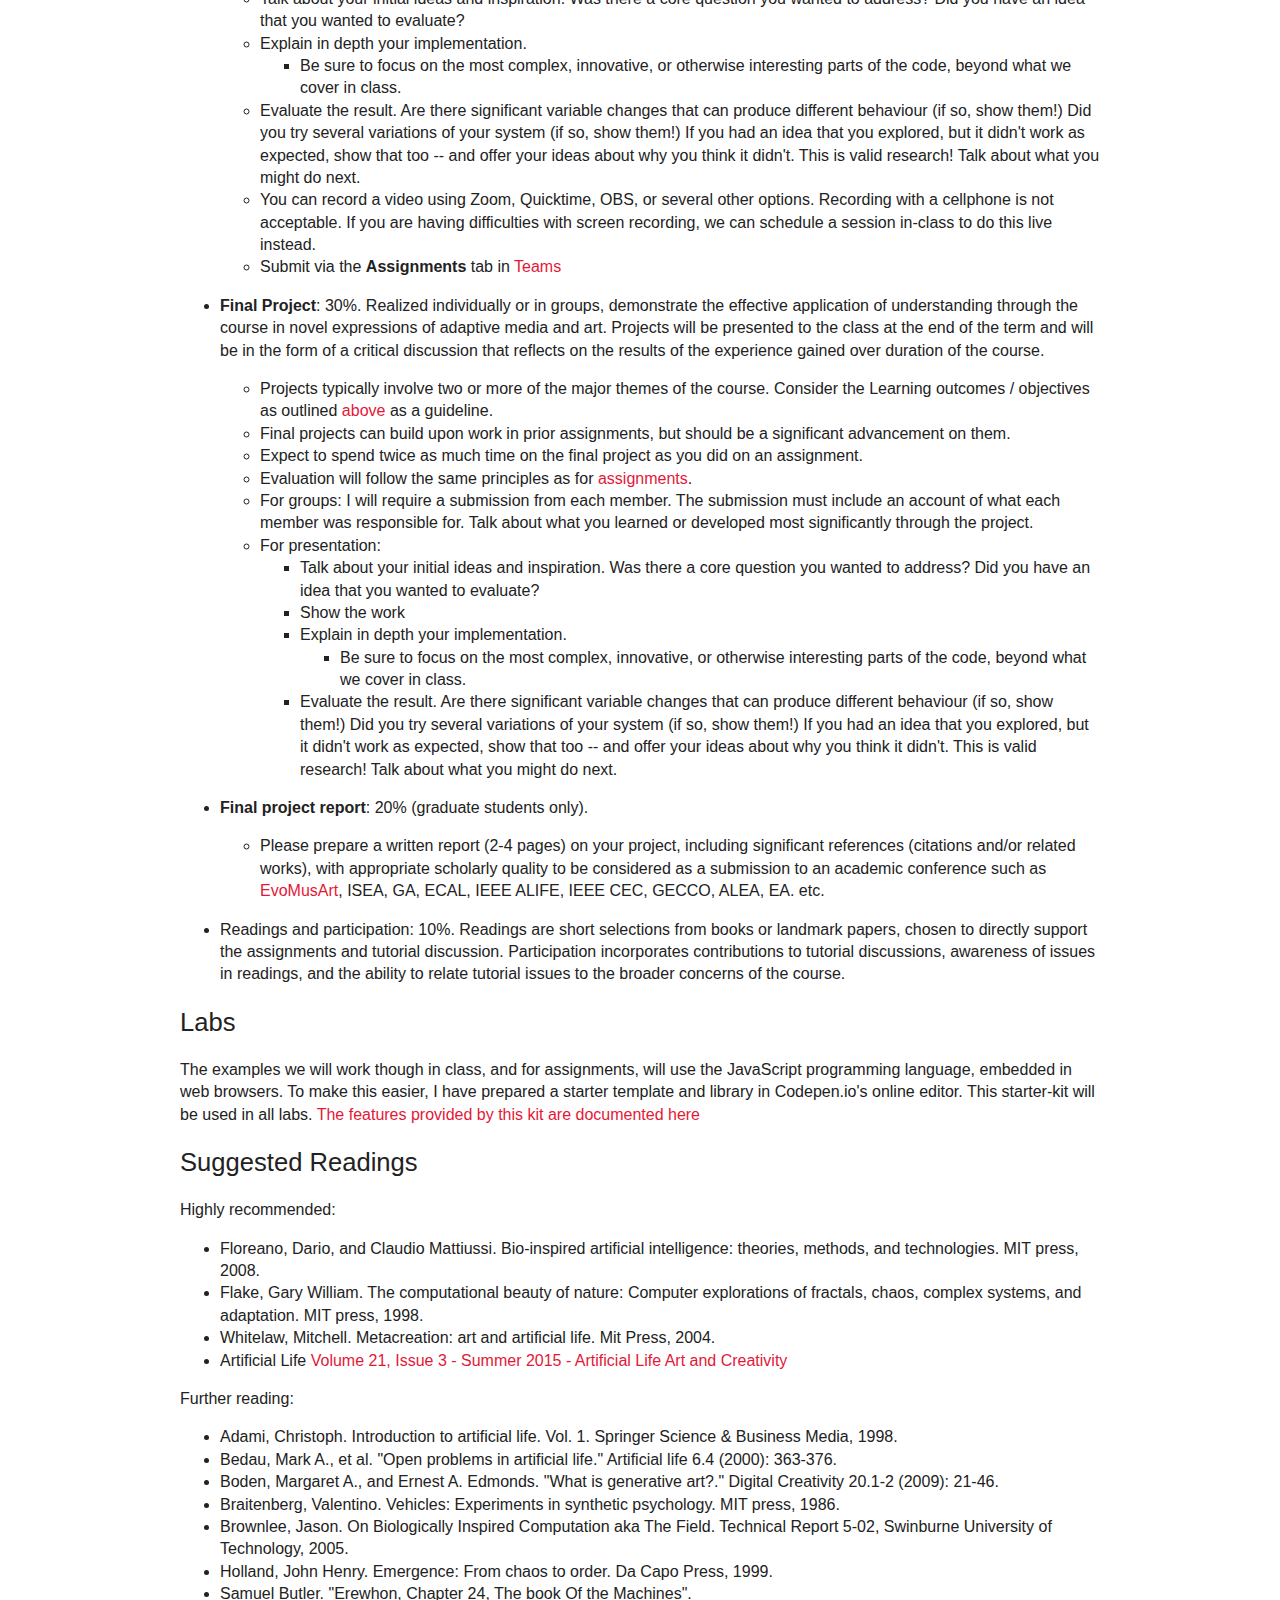
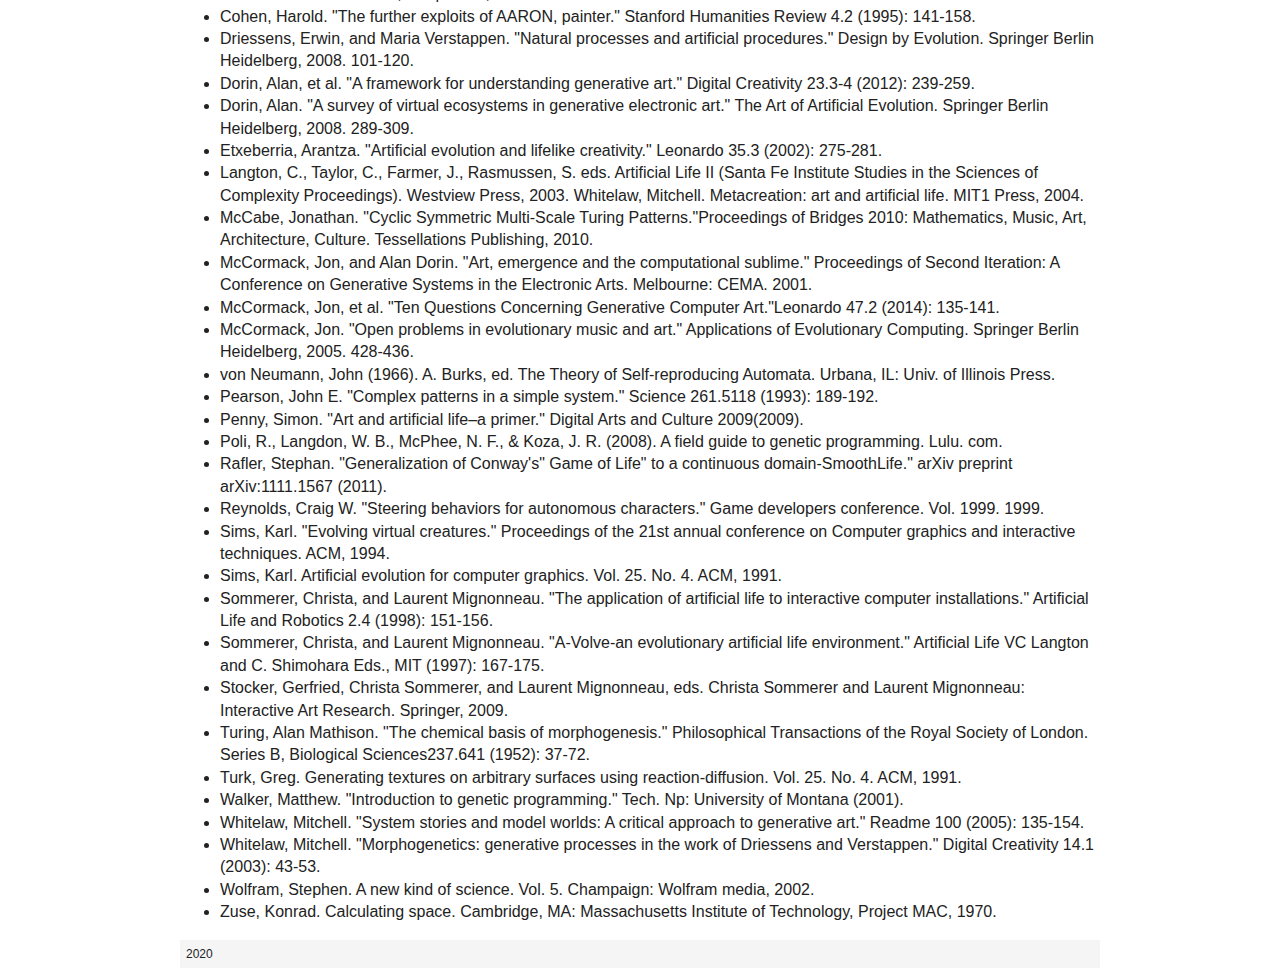
==== commit 213c1d00: "web update" ====
--- a/index.html
+++ b/index.html
@@ -148,6 +148,7 @@
 </ul>
 </li>
 <li><a href="evo.html"><strong>Neuro-Evolution continued</strong></a><ul>
+<li><a href="https://codepen.io/grrrwaaa/pen/VwjEBwR?editors=0010">Today&#39;s script: neuro-evolution!</a></li>
 <li>Review &amp; discussion of assignments</li>
 <li>Action items:<ul>
 <li><strong>Due Nov 20: <a href="assignments.html">Assignment 3</a> (Evolution)</strong></li>
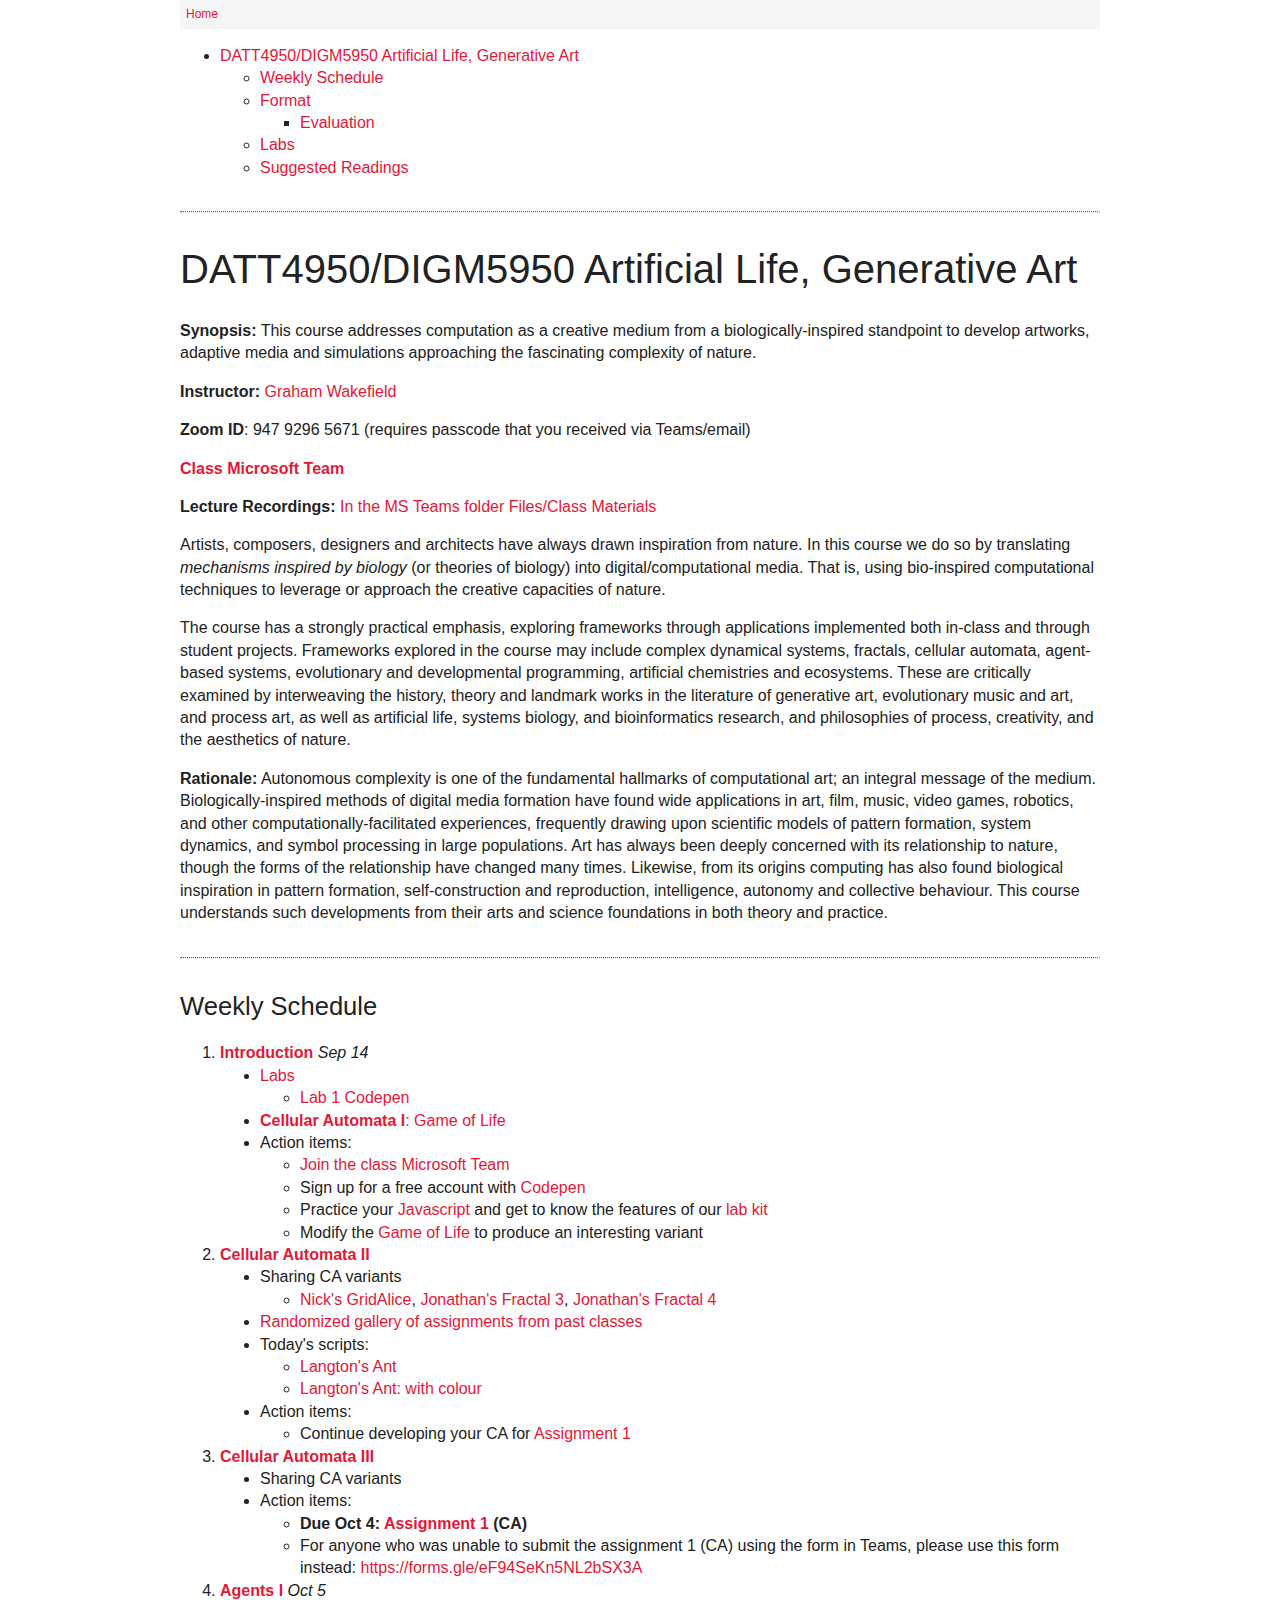
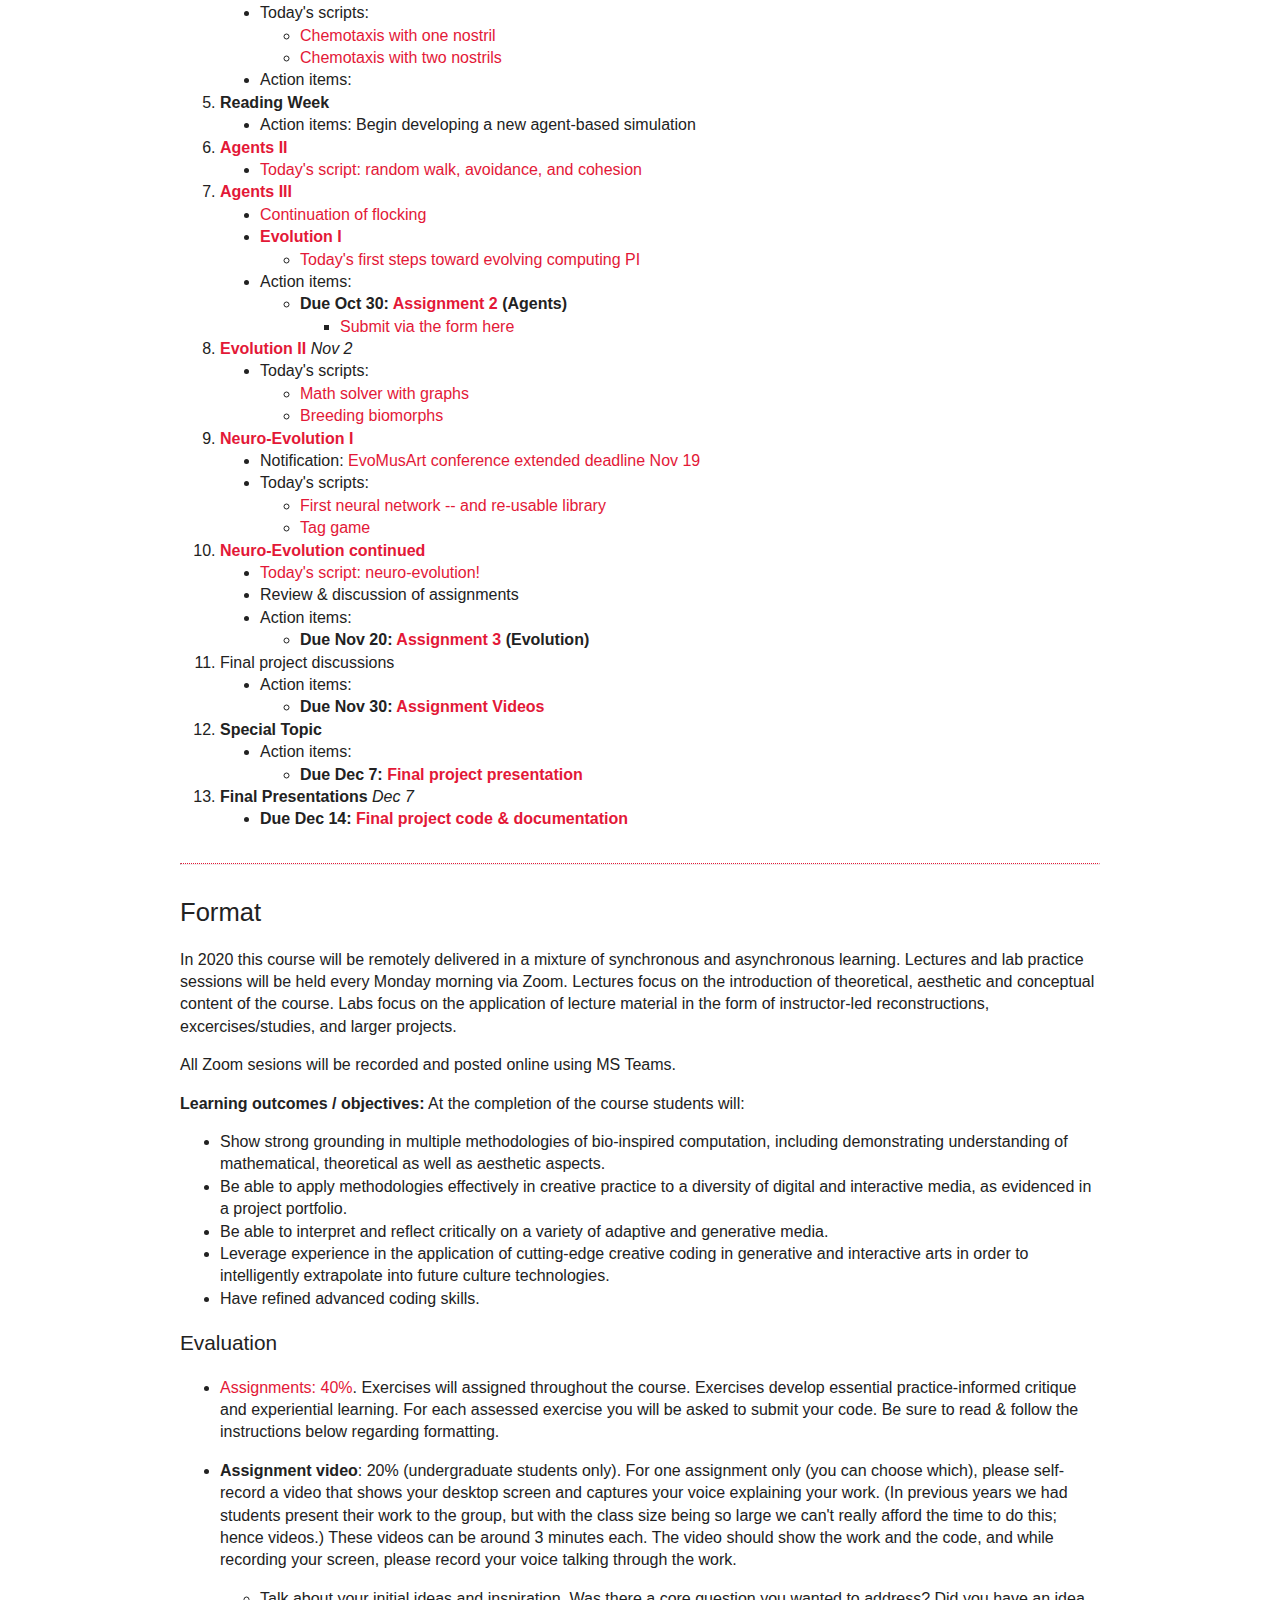
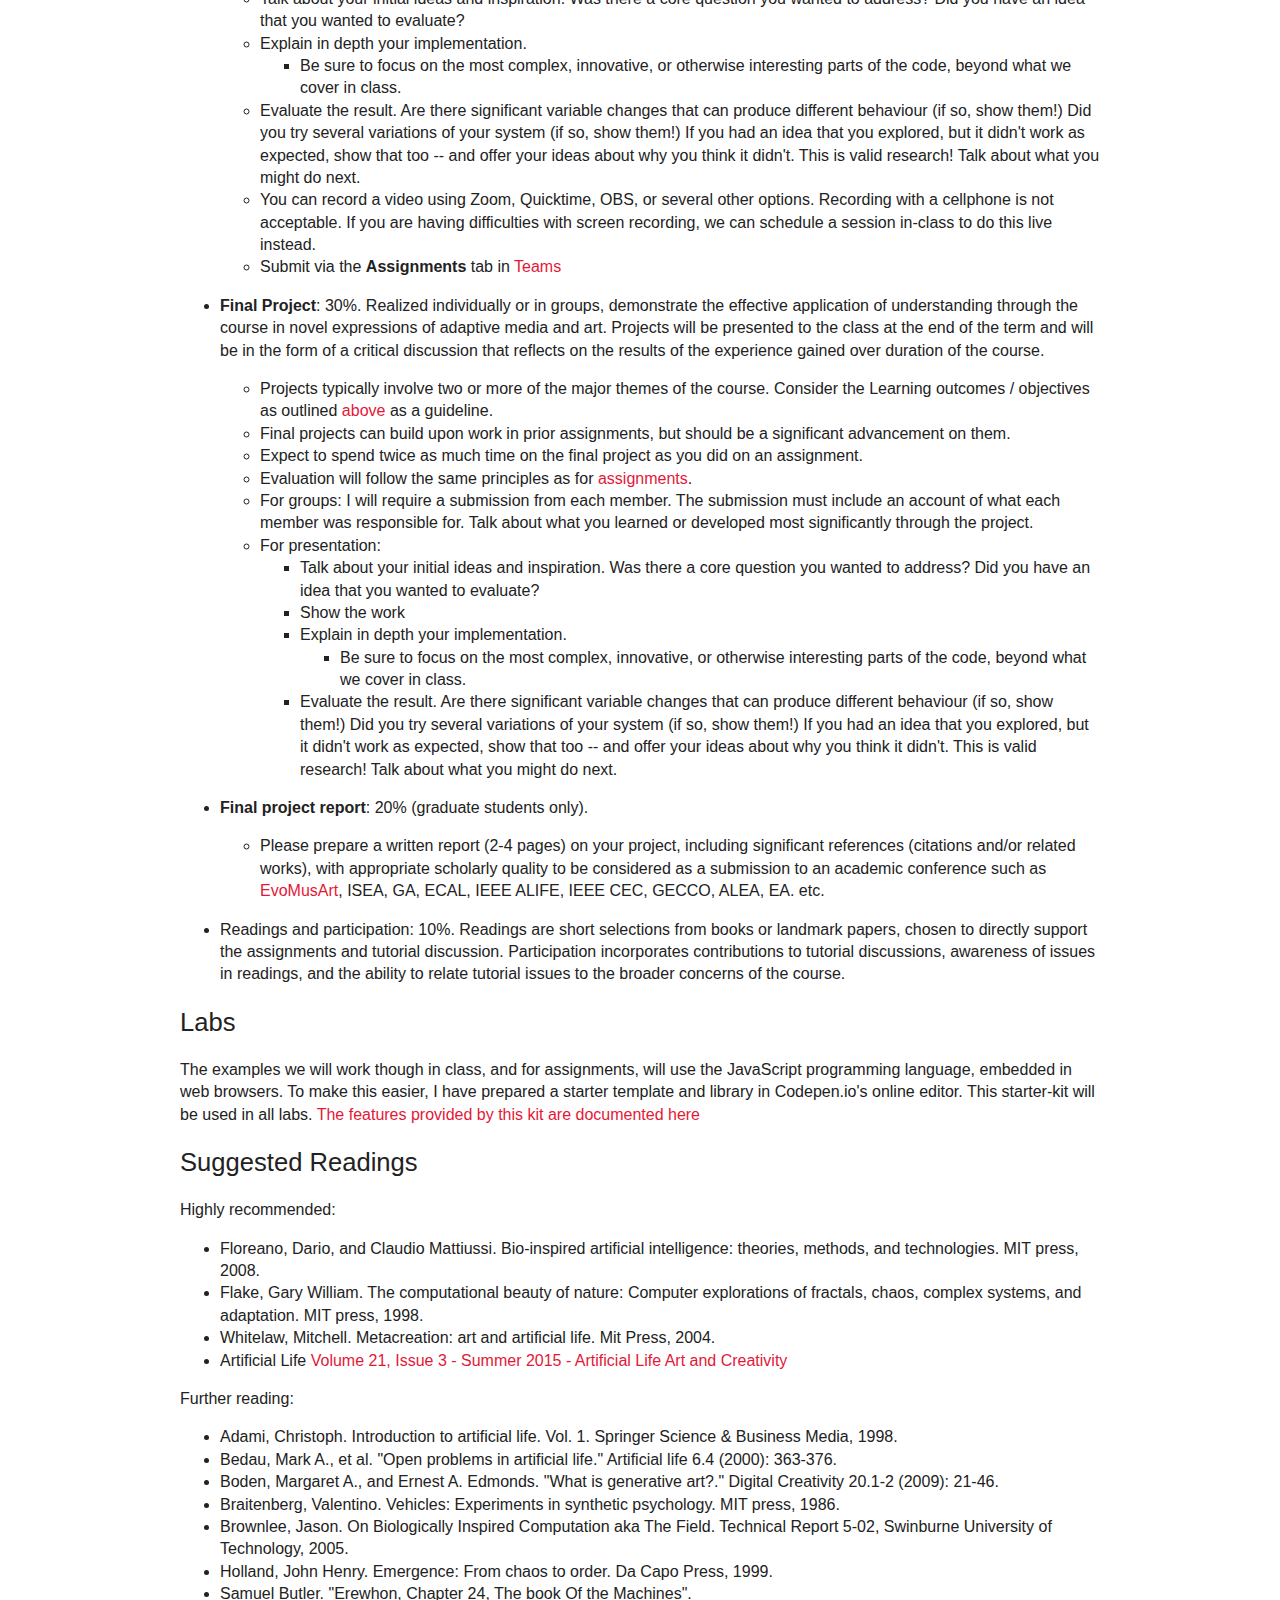
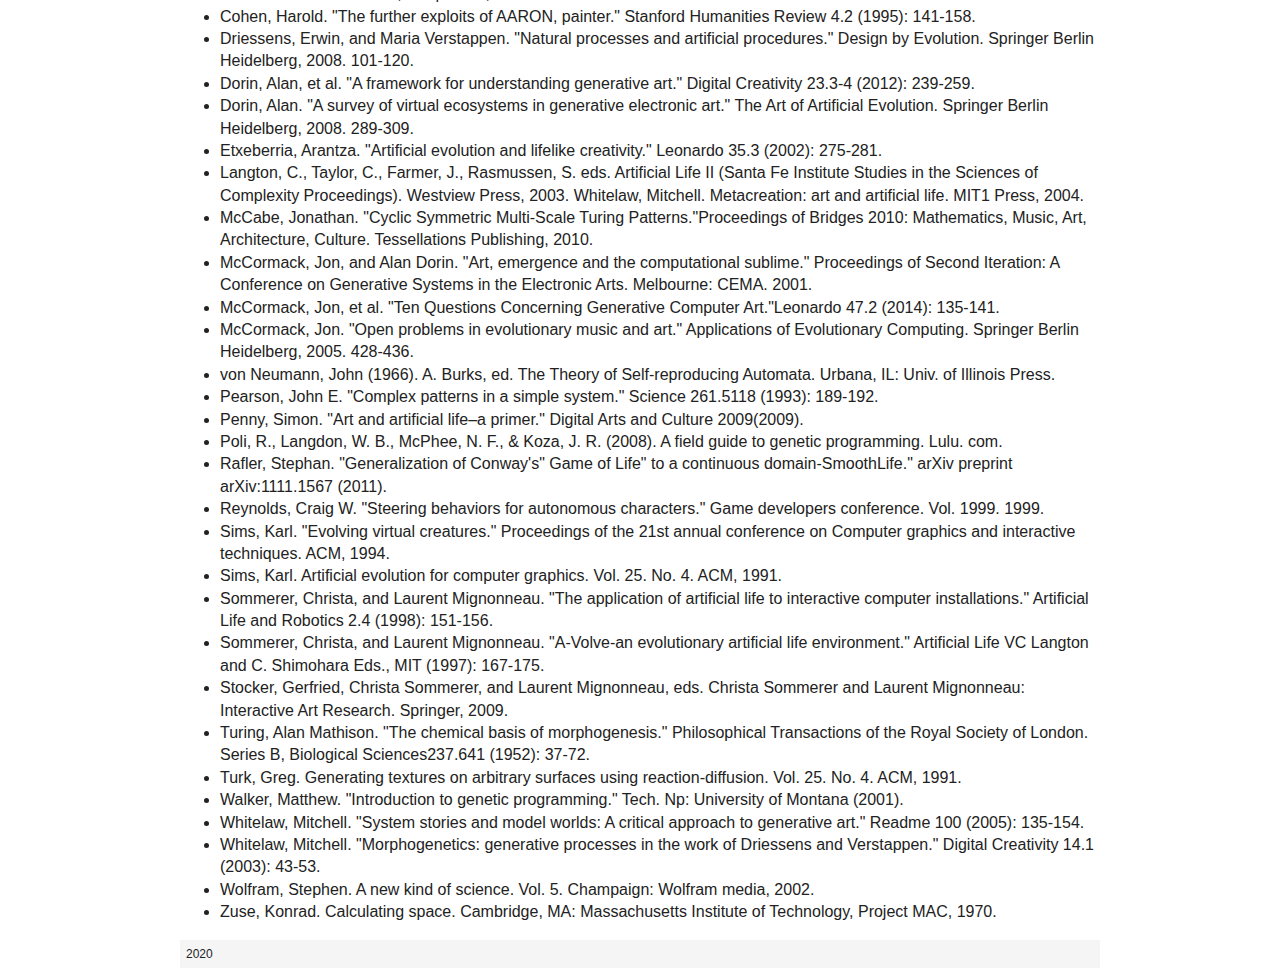
==== commit 845927ed: "code" ====
--- a/index.html
+++ b/index.html
@@ -156,7 +156,7 @@
 </li>
 </ul>
 </li>
-<li><strong>Special Topic</strong><ul>
+<li>Final project discussions<ul>
 <li>Action items:<ul>
 <li><strong>Due Nov 30: <a href="#evaluation">Assignment Videos</a></strong></li>
 </ul>
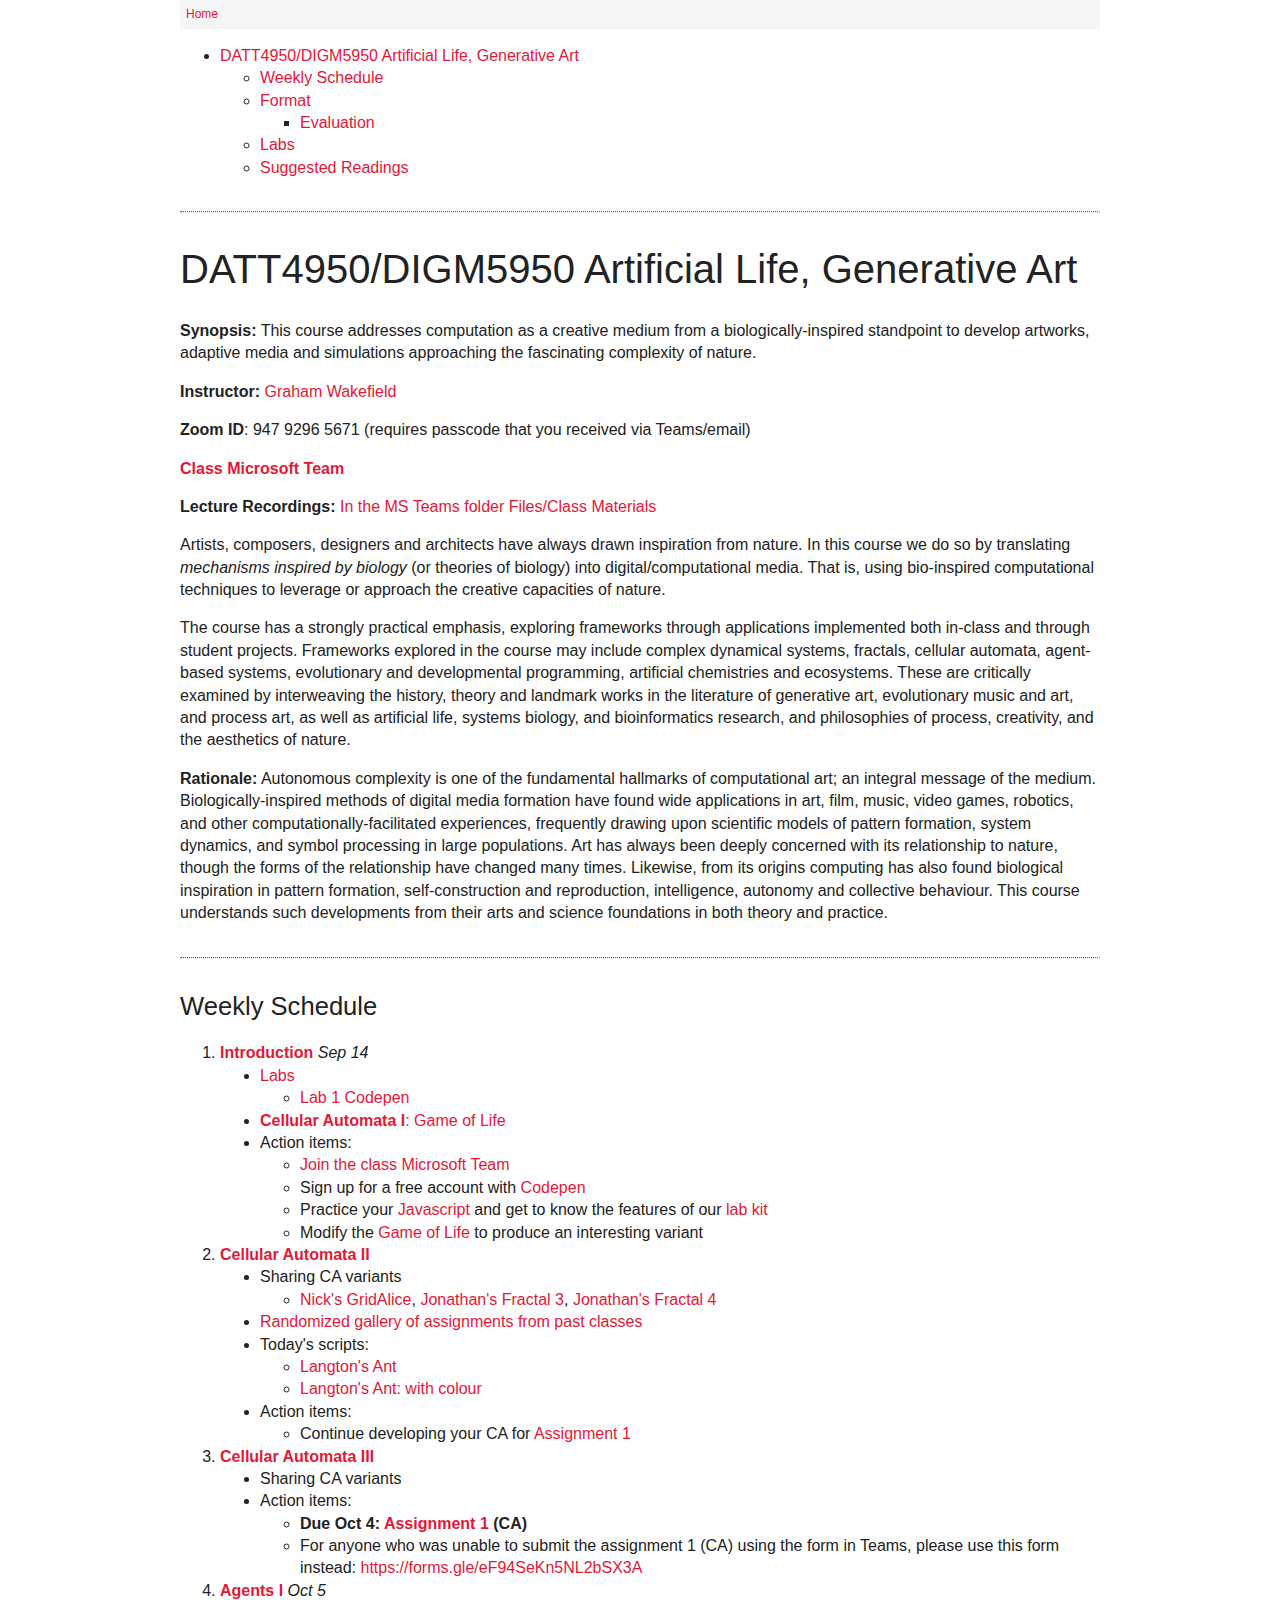
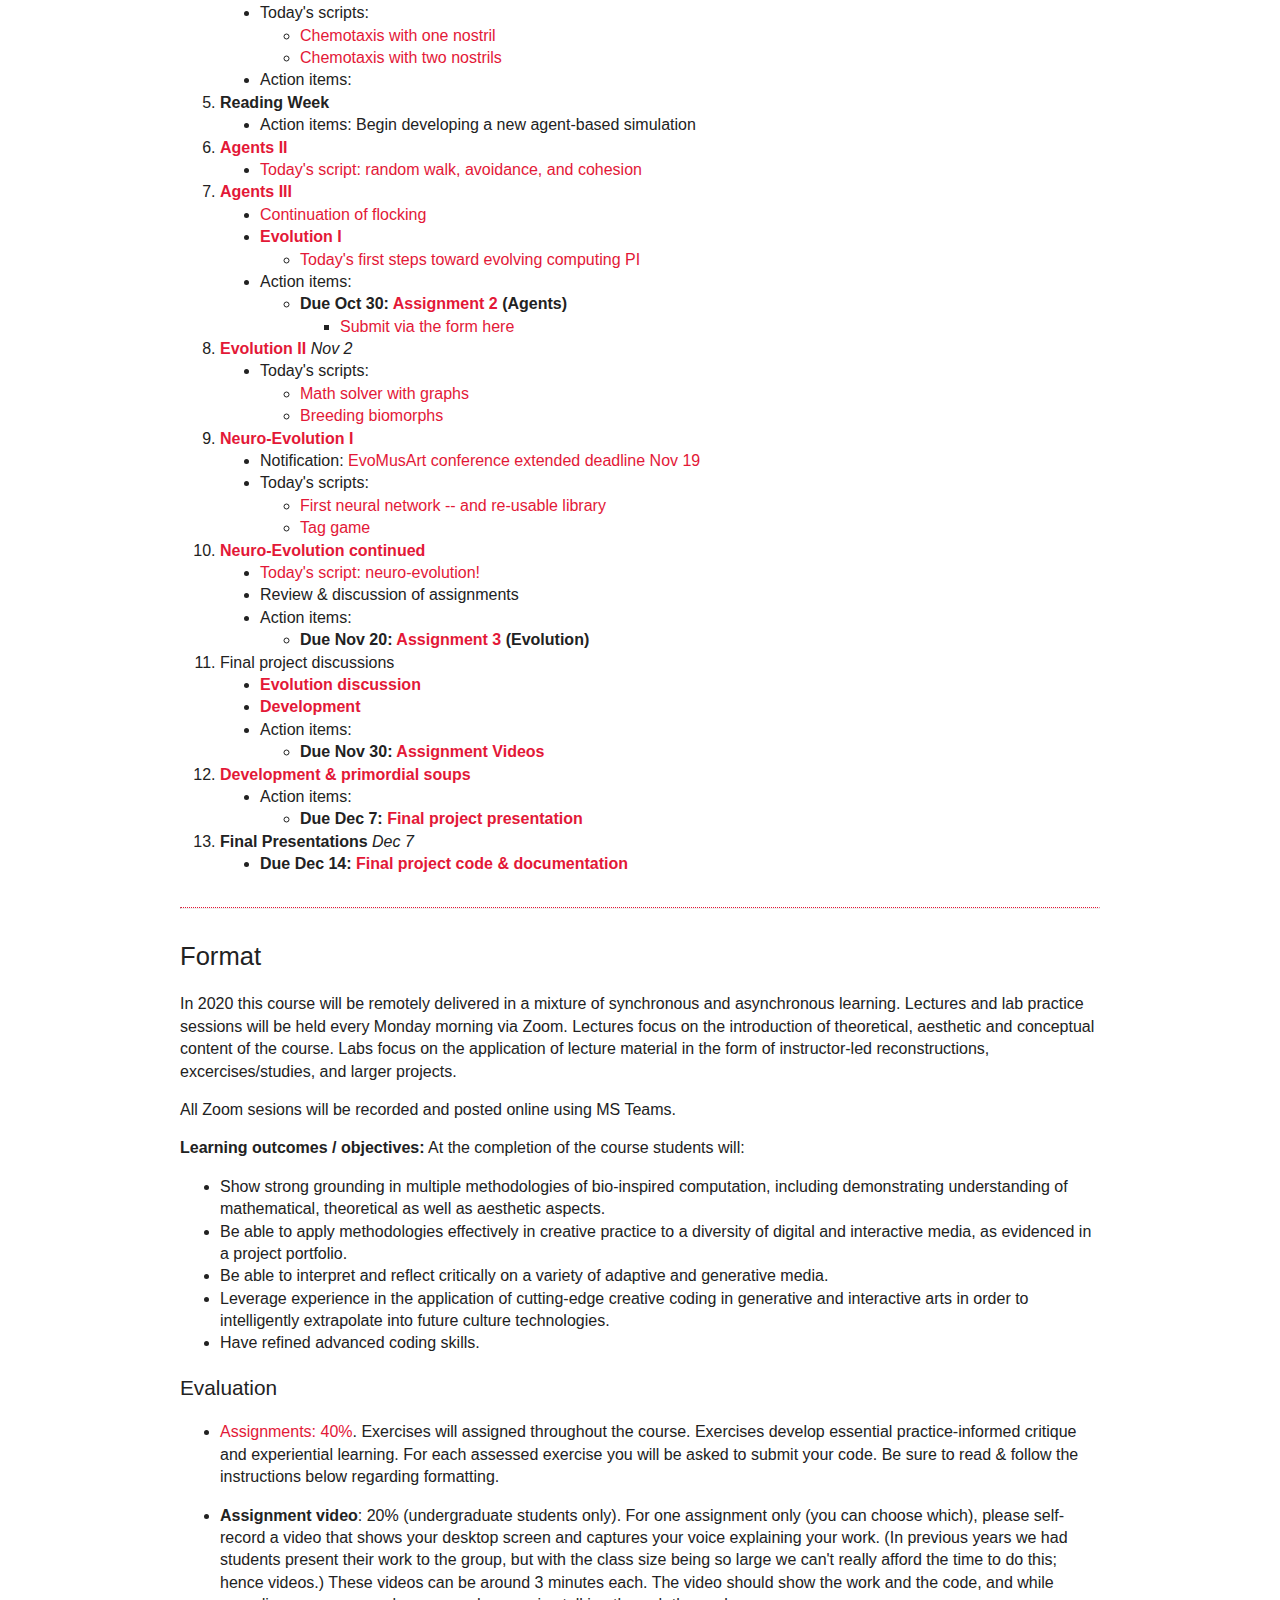
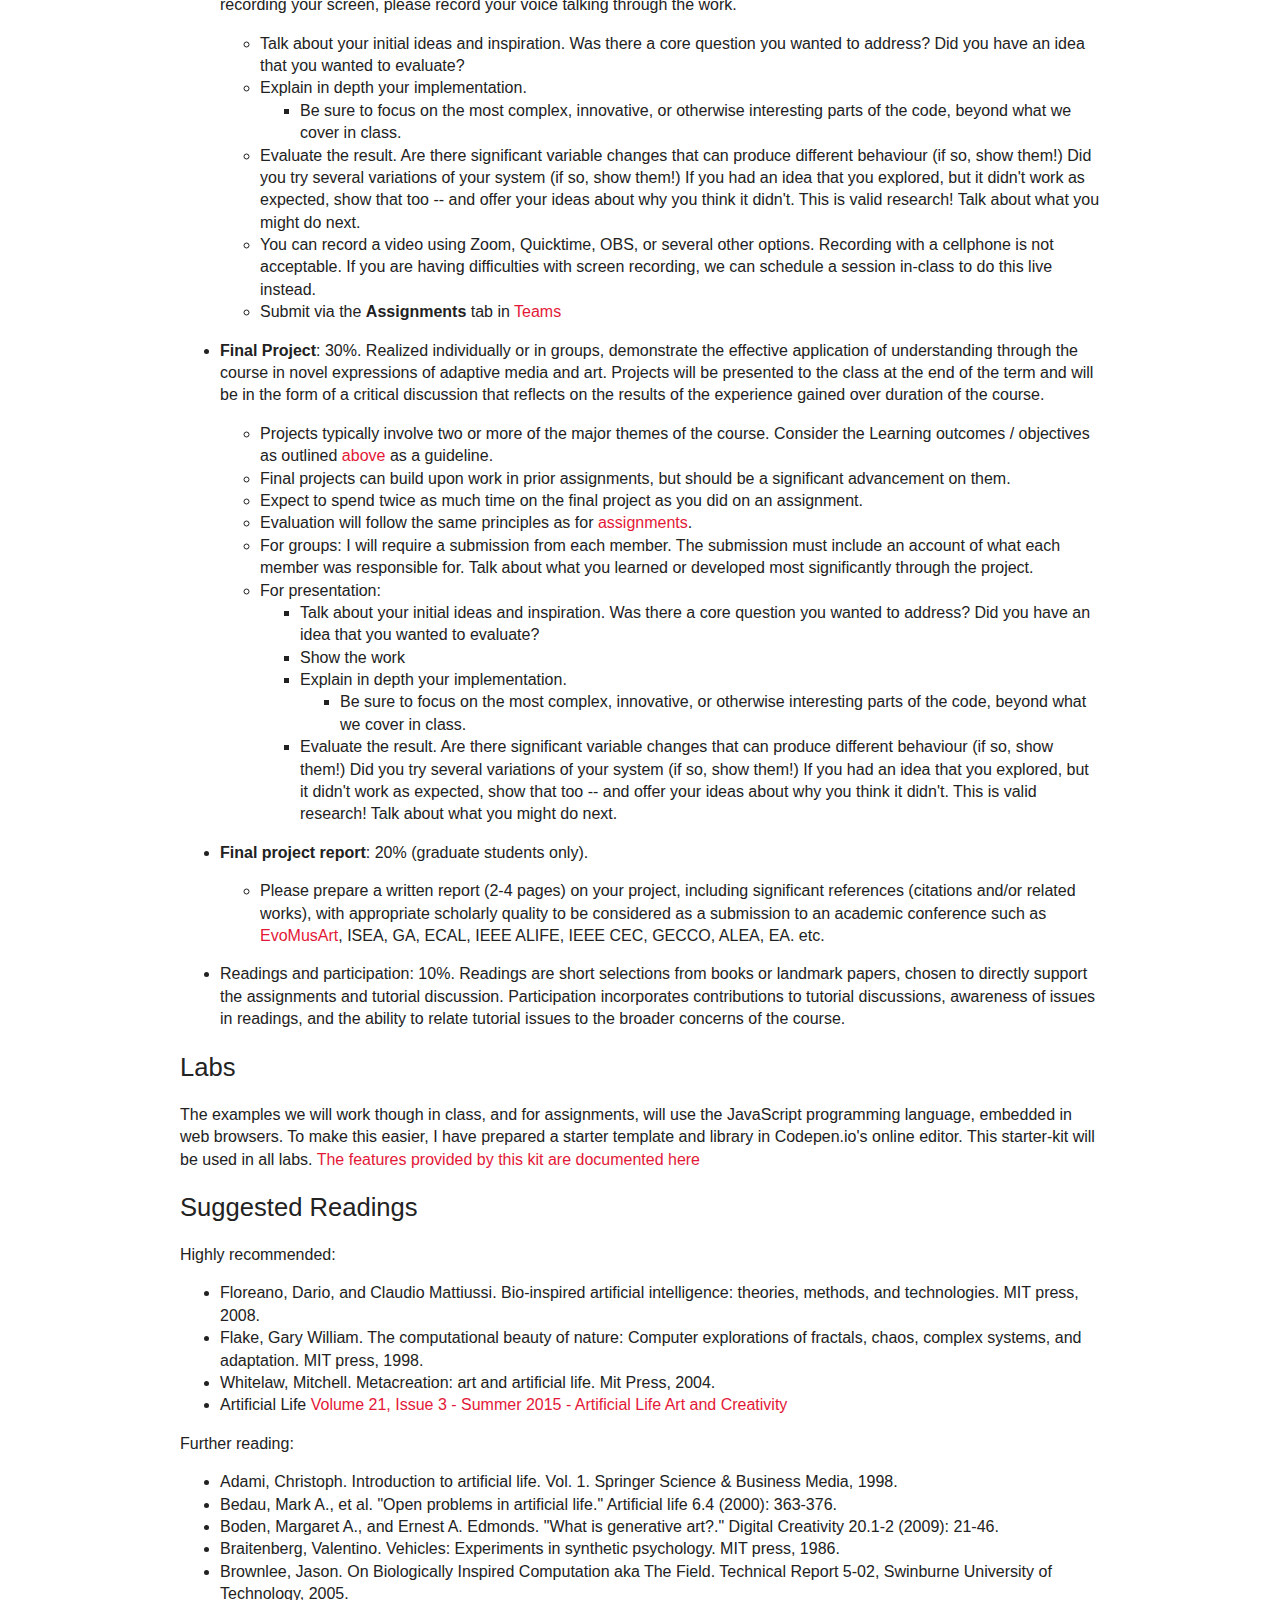
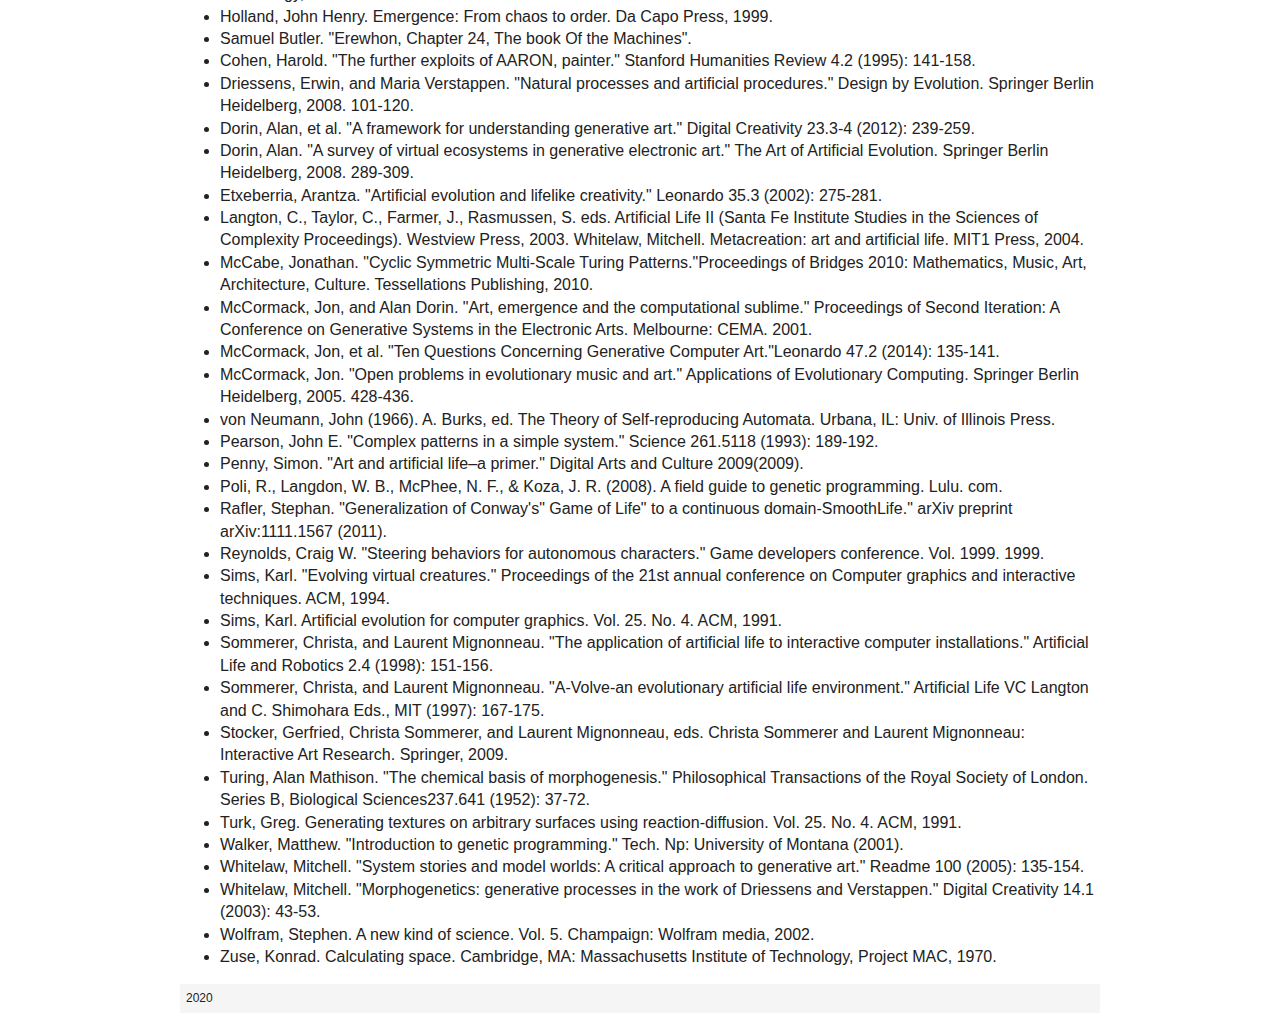
==== commit cf16f91c: "web update" ====
--- a/index.html
+++ b/index.html
@@ -157,13 +157,15 @@
 </ul>
 </li>
 <li>Final project discussions<ul>
+<li><a href="evo.html"><strong>Evolution discussion</strong></a></li>
+<li><a href="code.html"><strong>Development</strong></a></li>
 <li>Action items:<ul>
 <li><strong>Due Nov 30: <a href="#evaluation">Assignment Videos</a></strong></li>
 </ul>
 </li>
 </ul>
 </li>
-<li><strong>Special Topic</strong><ul>
+<li><a href="code.html"><strong>Development &amp; primordial soups</strong></a><ul>
 <li>Action items:<ul>
 <li><strong>Due Dec 7: <a href="#evaluation">Final project presentation</a></strong></li>
 </ul>
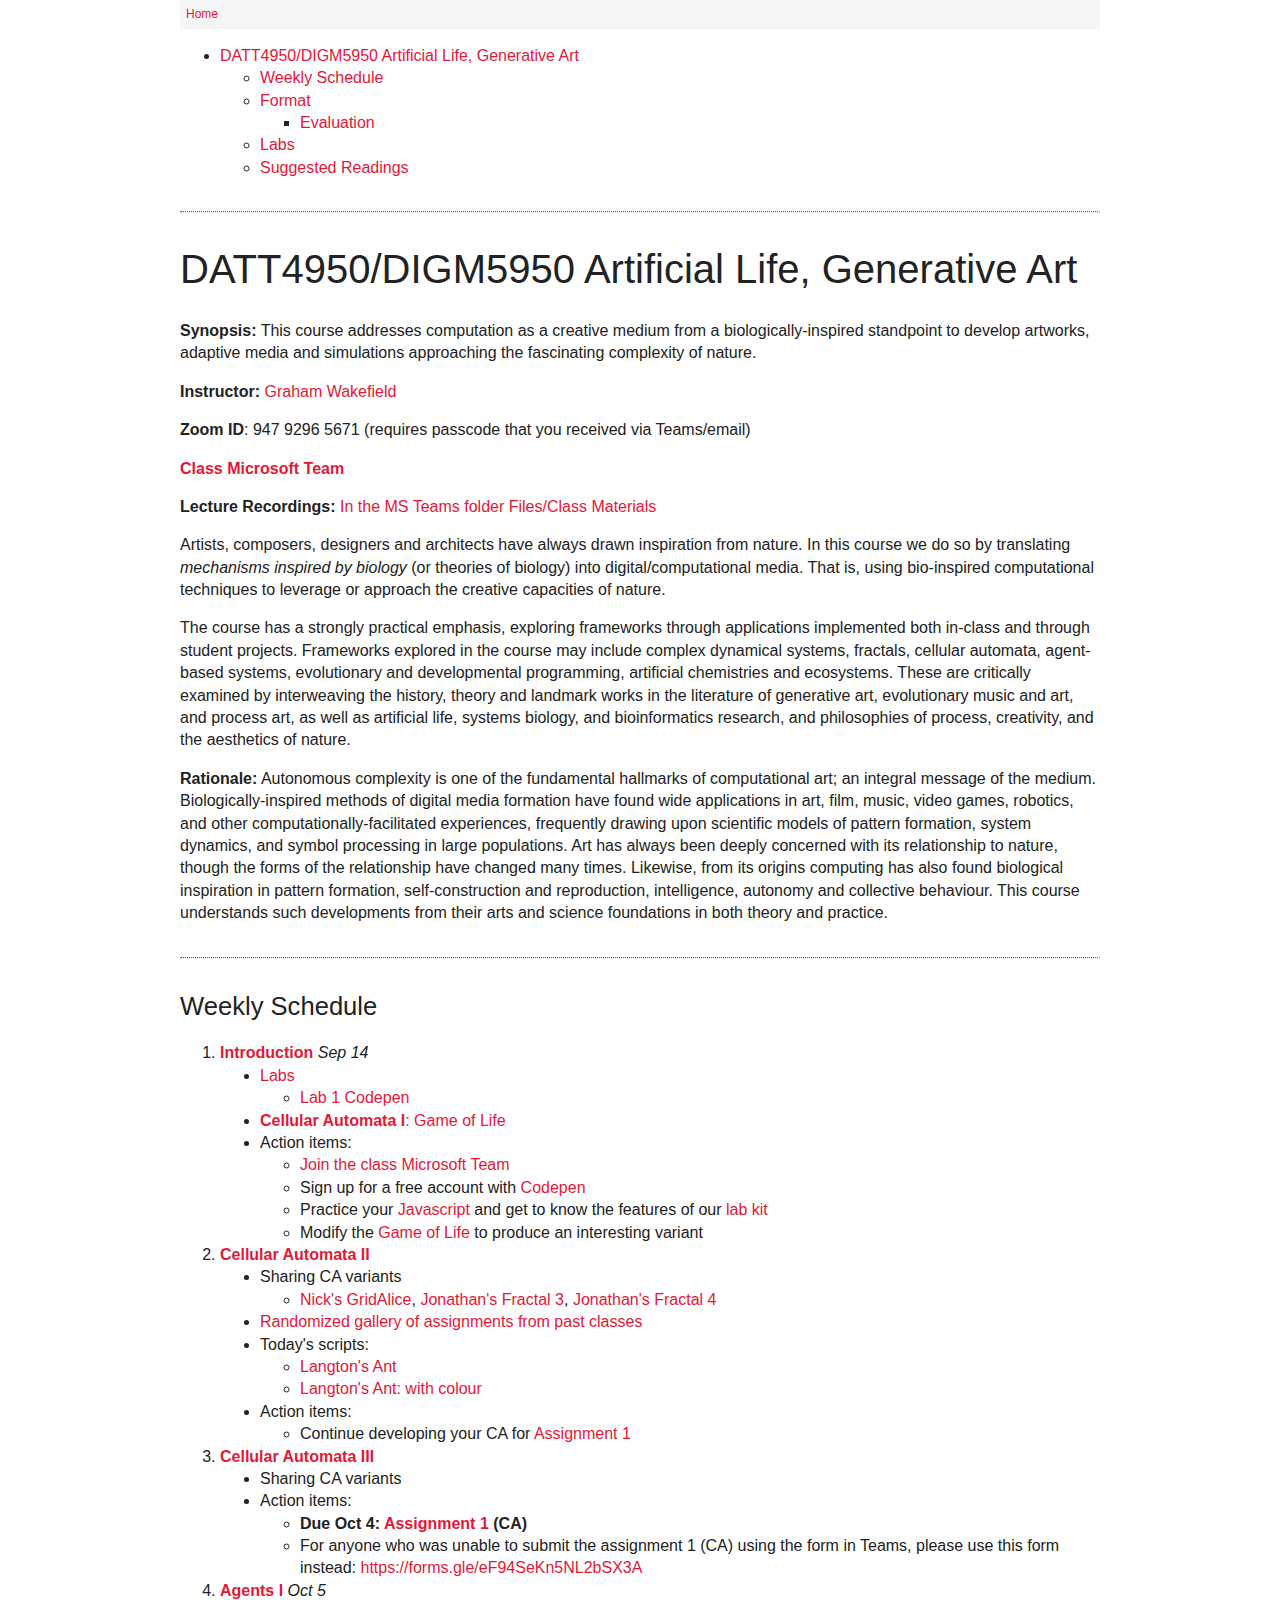
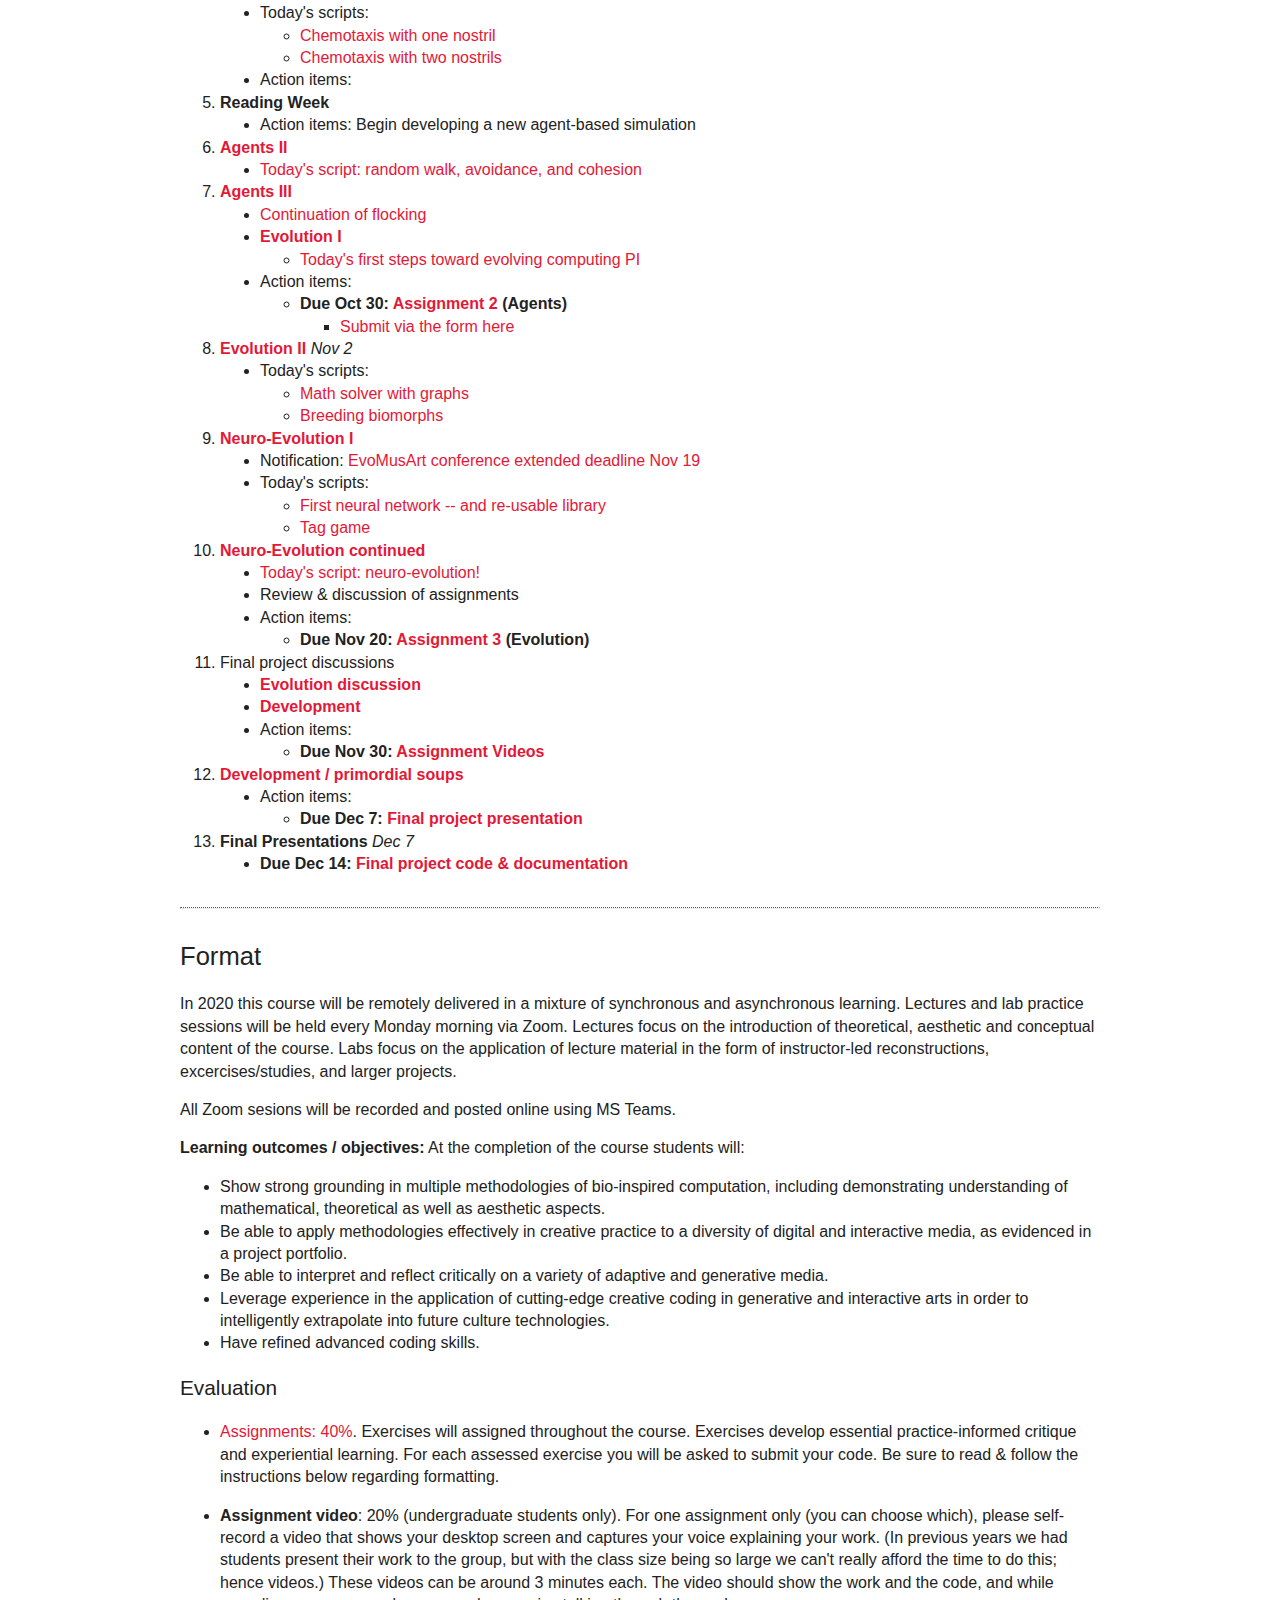
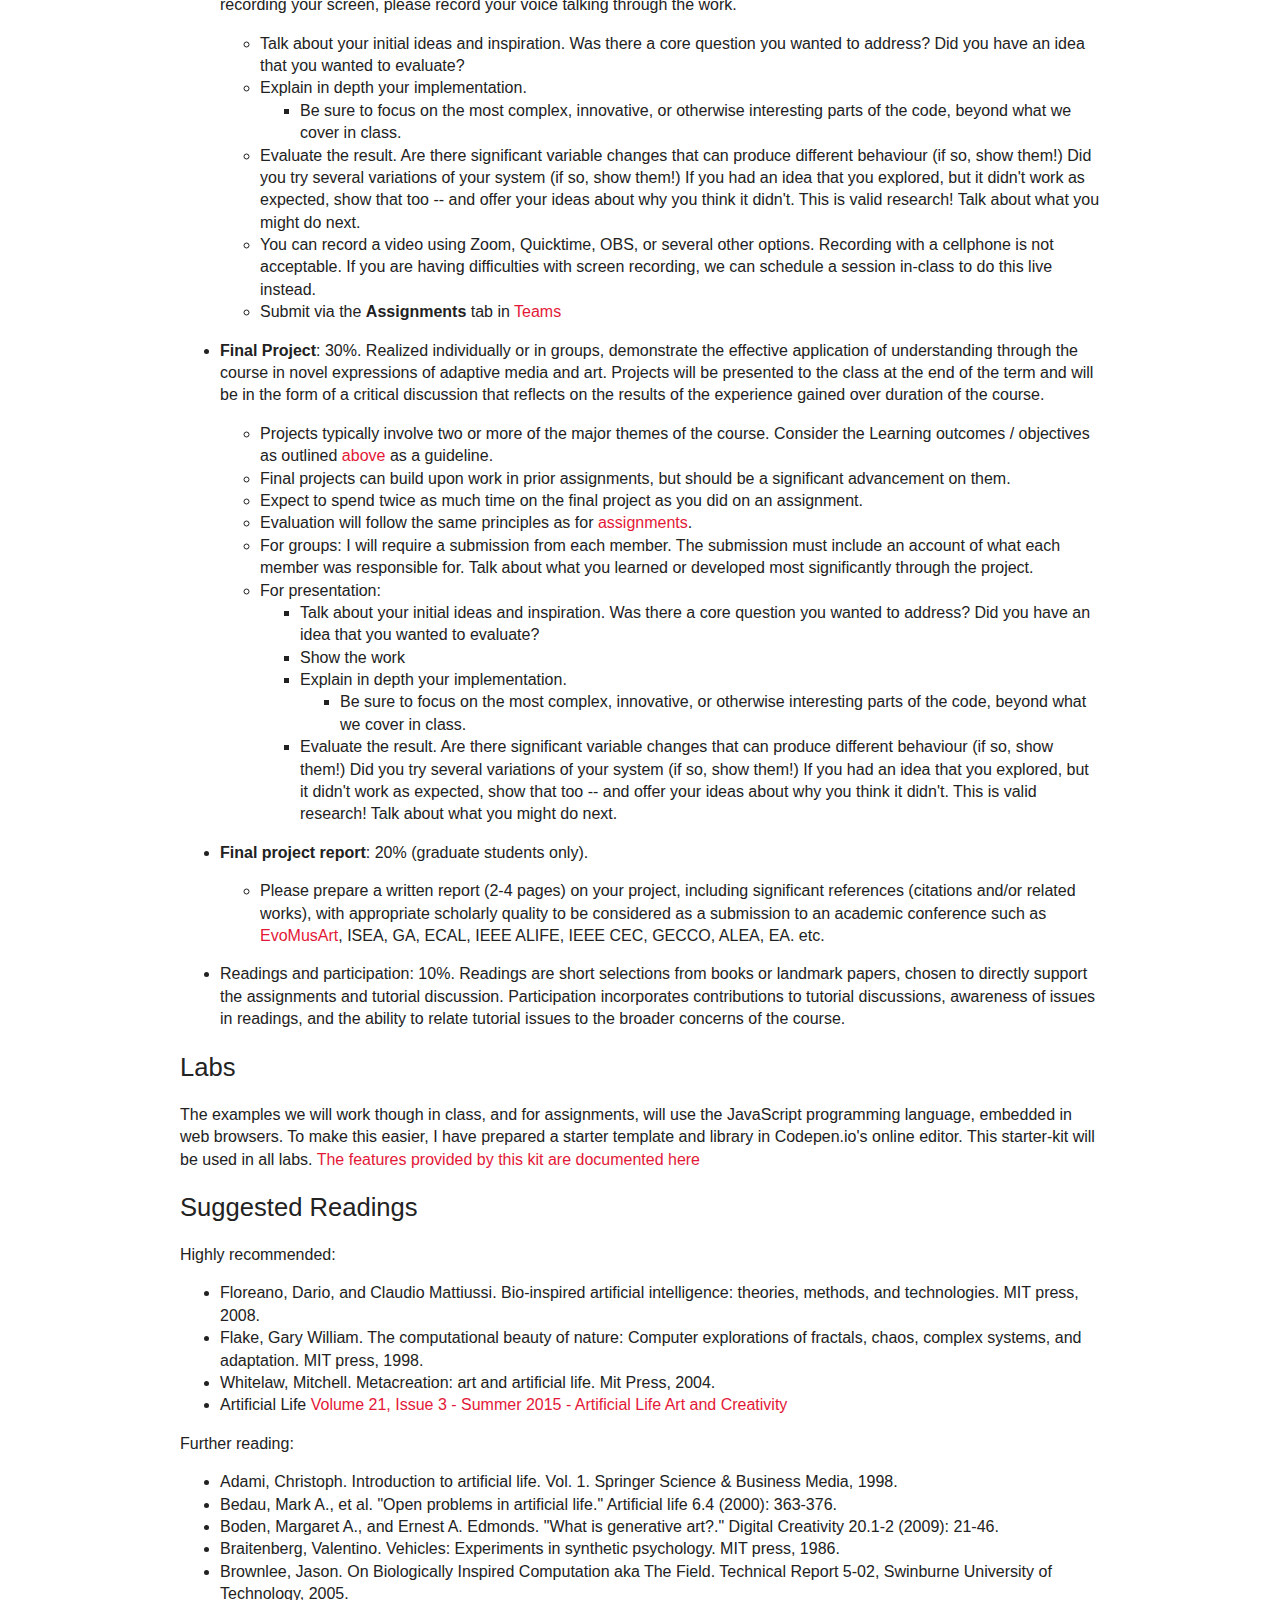
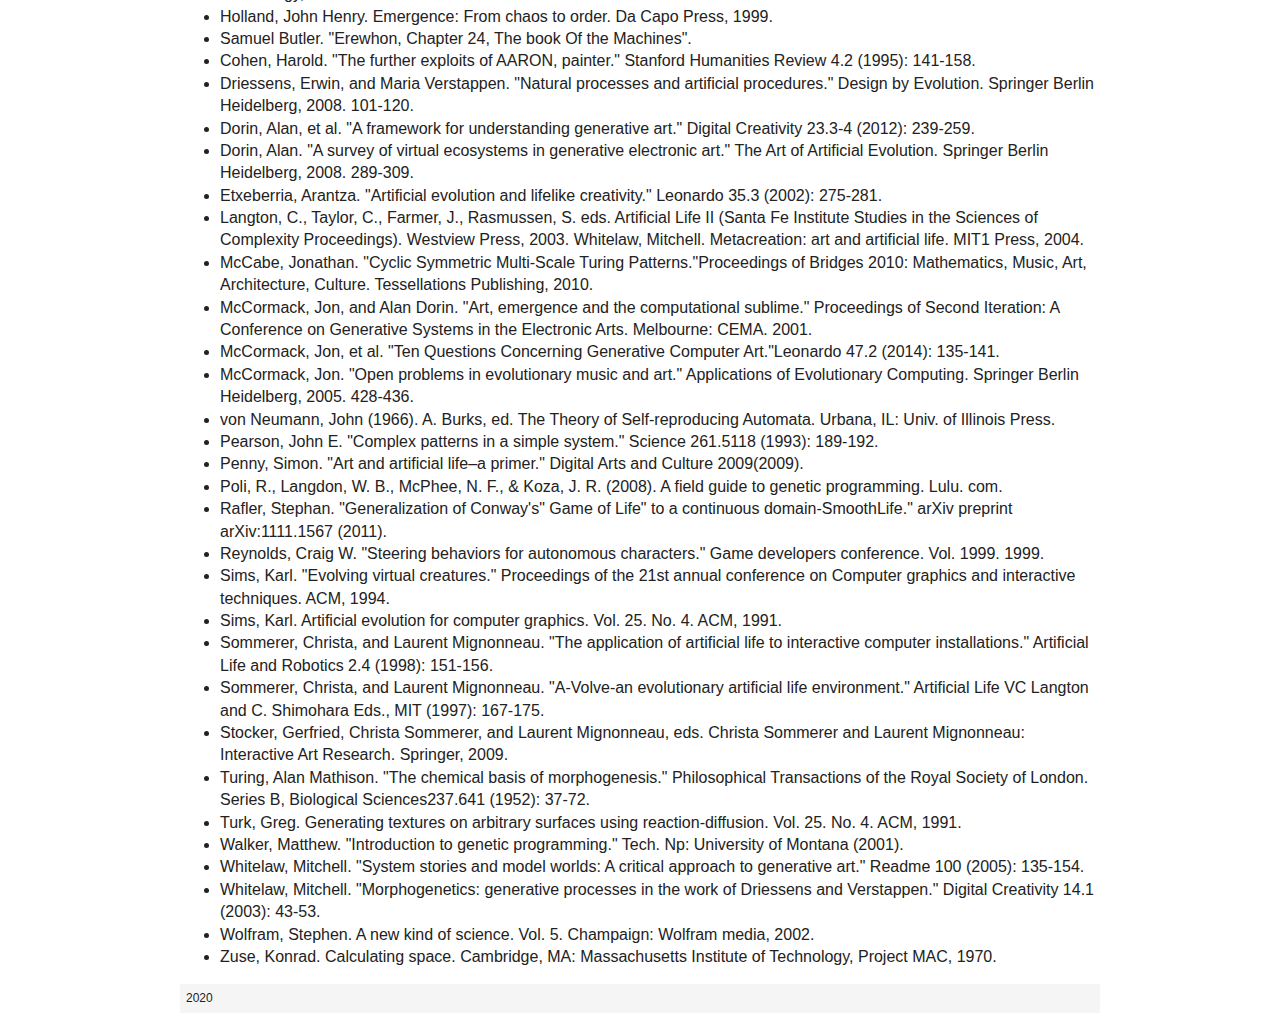
==== commit df3071d5: "web update" ====
--- a/index.html
+++ b/index.html
@@ -165,7 +165,7 @@
 </li>
 </ul>
 </li>
-<li><a href="code.html"><strong>Development &amp; primordial soups</strong></a><ul>
+<li><a href="code.html"><strong>Development / primordial soups</strong></a><ul>
 <li>Action items:<ul>
 <li><strong>Due Dec 7: <a href="#evaluation">Final project presentation</a></strong></li>
 </ul>
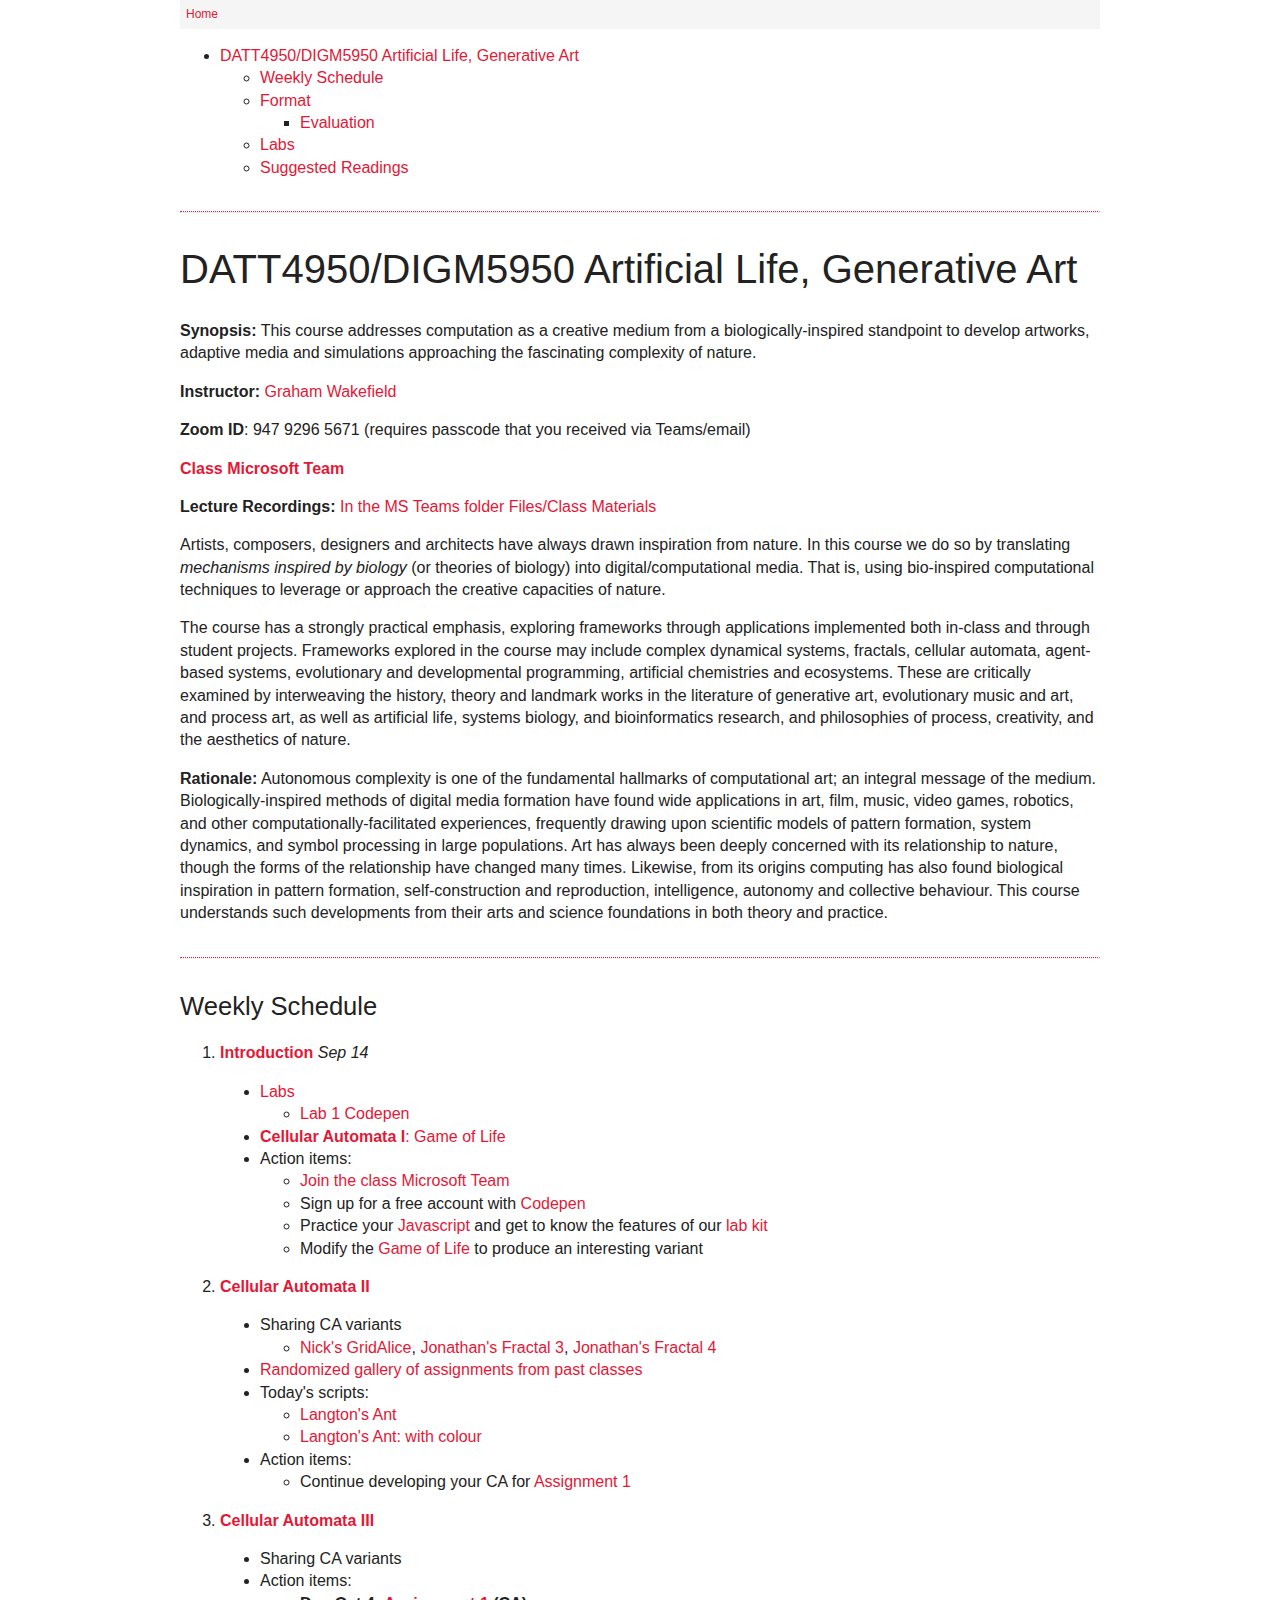
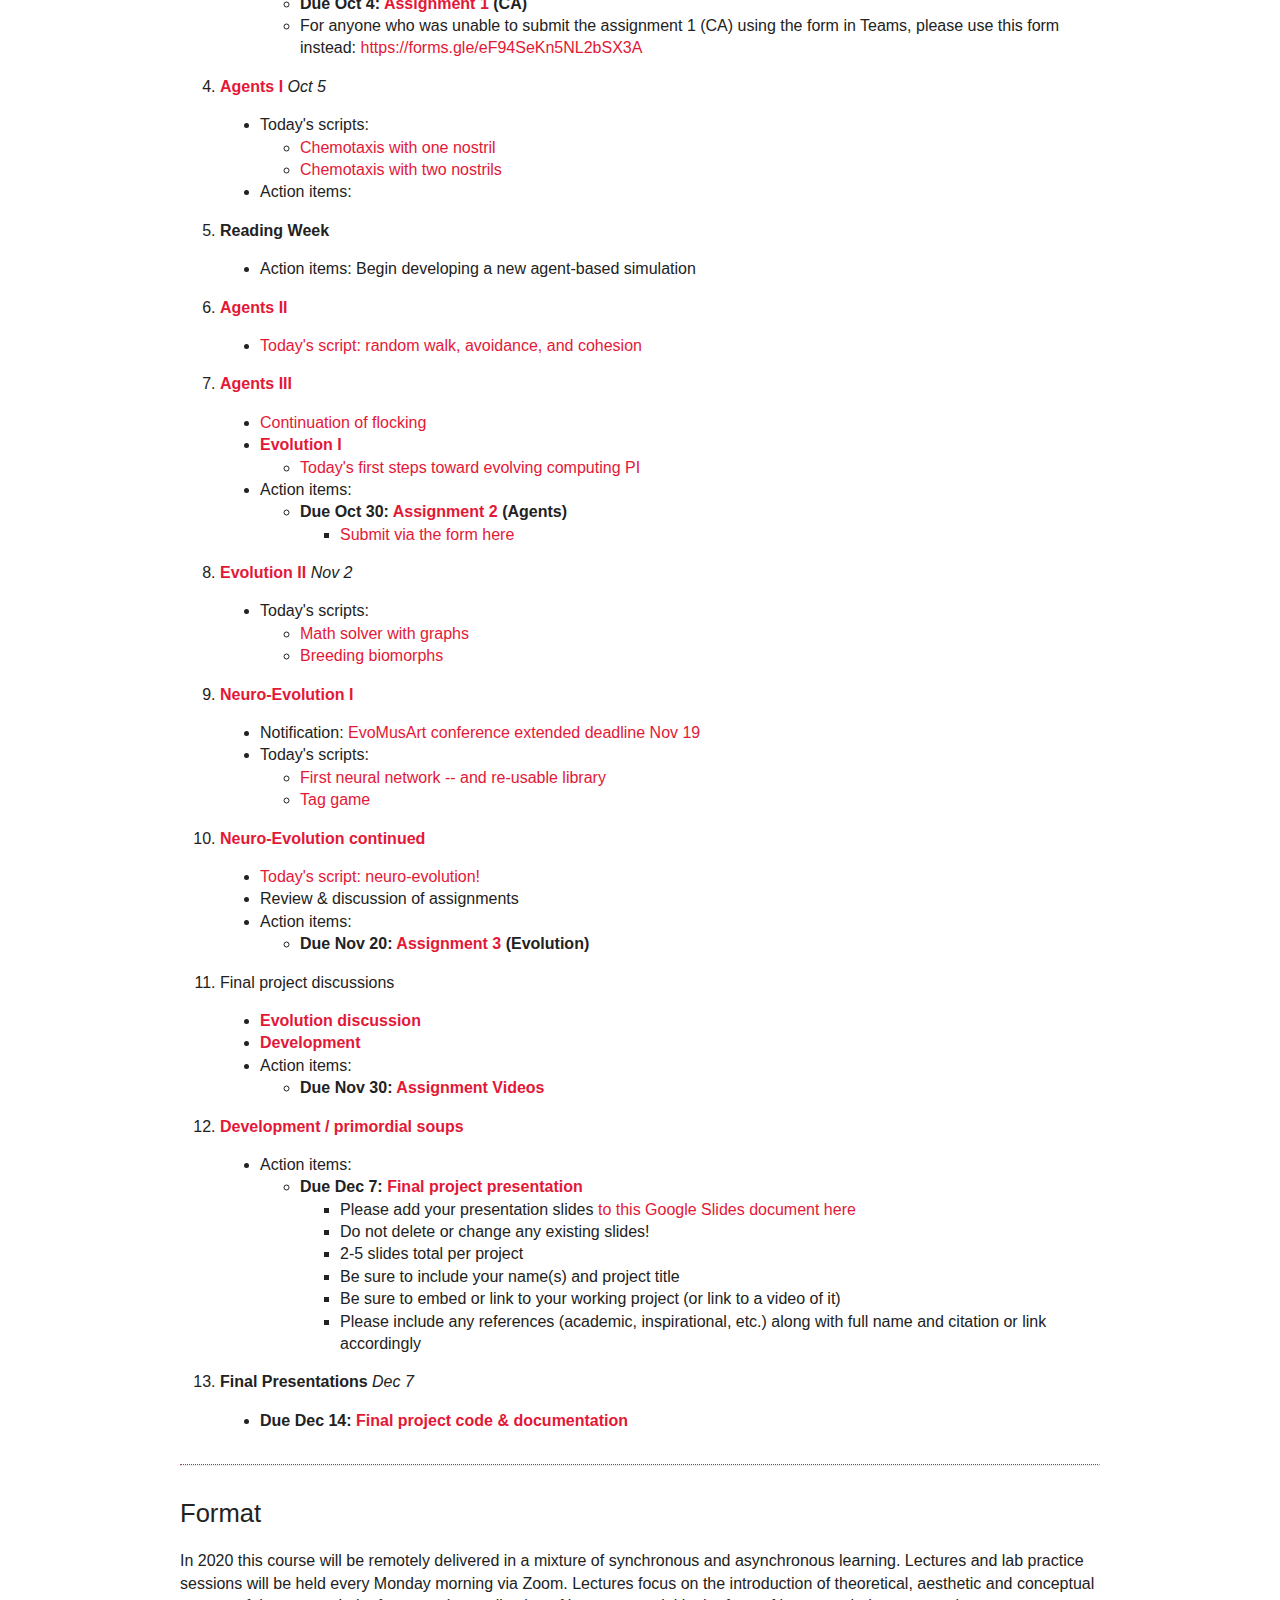
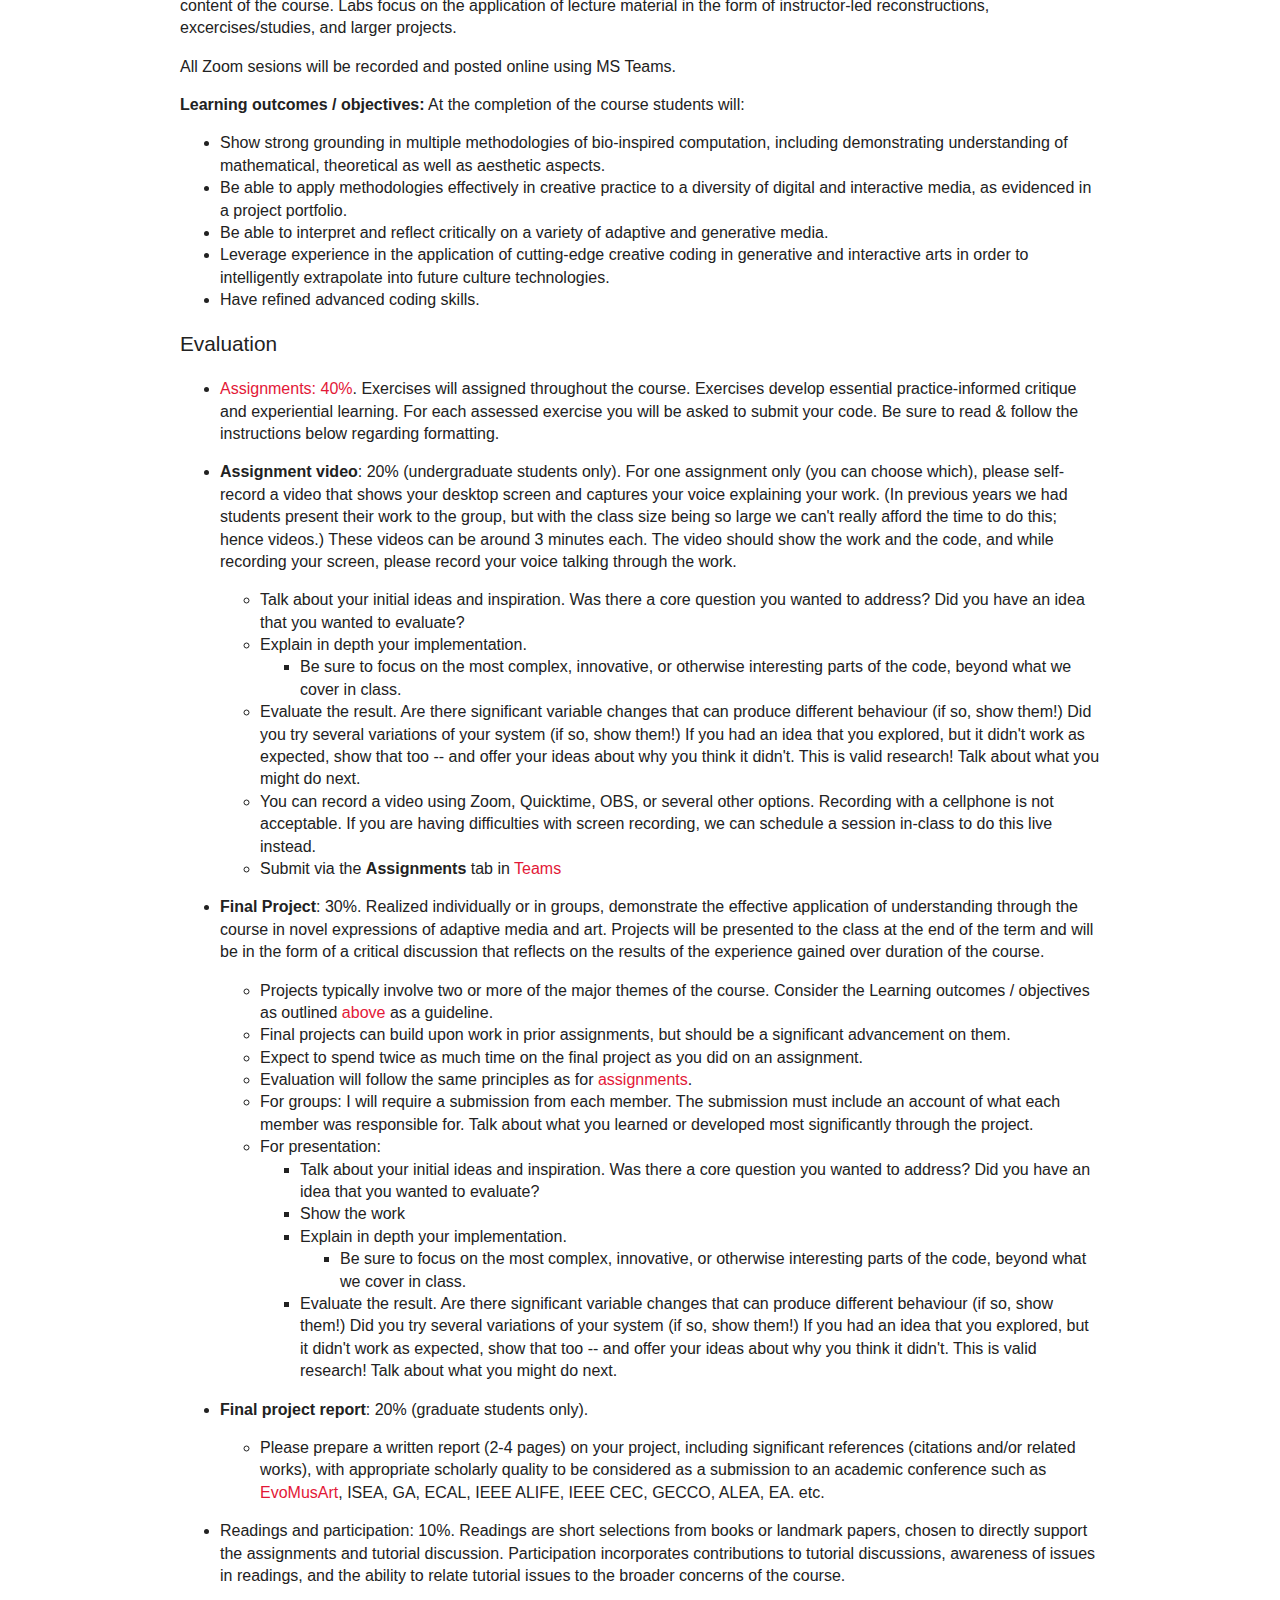
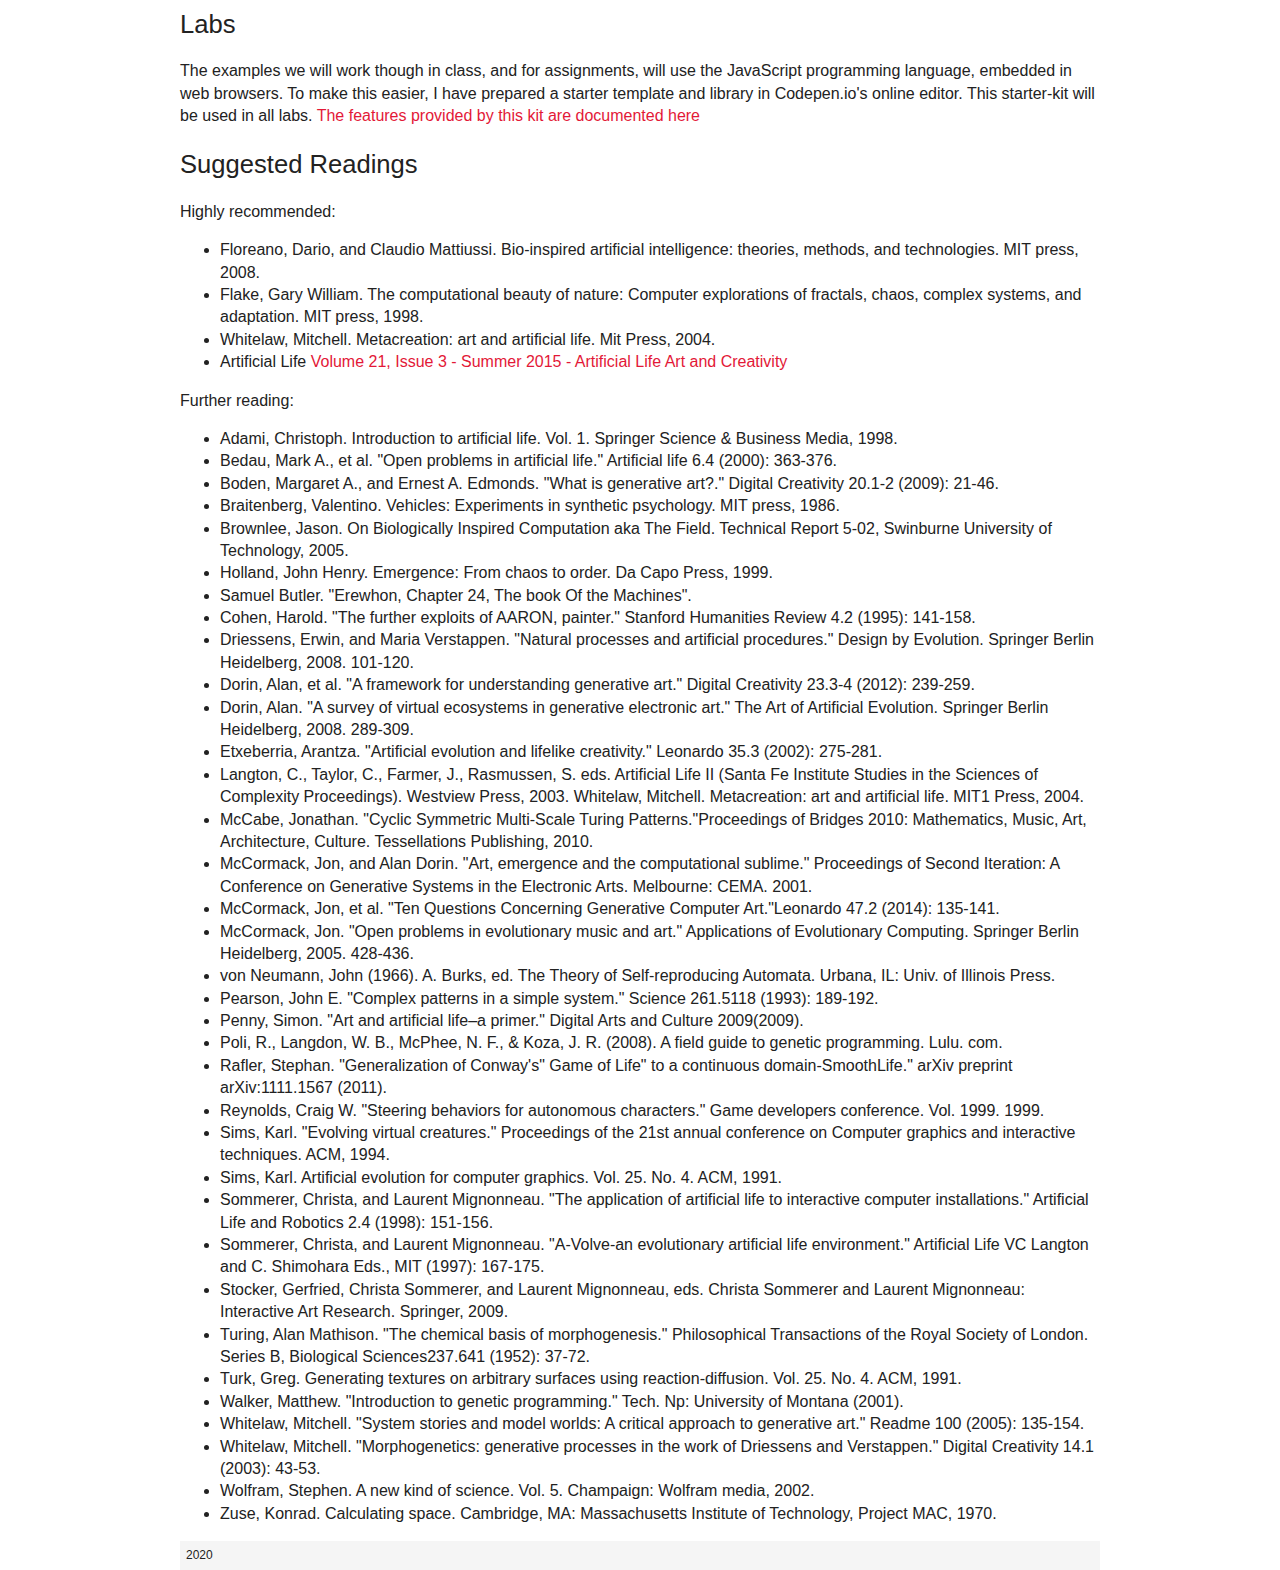
==== commit a009722a: "web update" ====
--- a/index.html
+++ b/index.html
@@ -57,7 +57,8 @@
 <hr>
 <h2 id="weekly-schedule">Weekly Schedule</h2>
 <ol>
-<li><a href="intro.html"><strong>Introduction</strong></a> <em>Sep 14</em> <ul>
+<li><p><a href="intro.html"><strong>Introduction</strong></a> <em>Sep 14</em> </p>
+<ul>
 <li><a href="labs.html">Labs</a><ul>
 <li><a href="https://codepen.io/grrrwaaa/pen/WNwyKew?editors=0010">Lab 1 Codepen</a></li>
 </ul>
@@ -72,7 +73,8 @@
 </li>
 </ul>
 </li>
-<li><a href="ca.html"><strong>Cellular Automata II</strong></a><ul>
+<li><p><a href="ca.html"><strong>Cellular Automata II</strong></a></p>
+<ul>
 <li>Sharing CA variants<ul>
 <li><a href="https://codepen.io/n1ckfg/pen/LYNJvGa?editors=0010">Nick&#39;s GridAlice</a>, <a href="https://codepen.io/jonsil/pen/GRZwqJx?editors=0010">Jonathan&#39;s Fractal 3</a>, <a href="https://codepen.io/jonsil/pen/LYNXZpy?editors=0010">Jonathan&#39;s Fractal 4</a> </li>
 </ul>
@@ -89,7 +91,8 @@
 </li>
 </ul>
 </li>
-<li><a href="ca.html"><strong>Cellular Automata III</strong></a><ul>
+<li><p><a href="ca.html"><strong>Cellular Automata III</strong></a></p>
+<ul>
 <li>Sharing CA variants</li>
 <li>Action items:<ul>
 <li><strong>Due Oct 4: <a href="assignments.html">Assignment 1</a> (CA)</strong></li>
@@ -98,7 +101,8 @@
 </li>
 </ul>
 </li>
-<li><a href="agent.html"><strong>Agents I</strong></a> <em>Oct 5</em> <ul>
+<li><p><a href="agent.html"><strong>Agents I</strong></a> <em>Oct 5</em> </p>
+<ul>
 <li>Today&#39;s scripts:<ul>
 <li><a href="https://codepen.io/grrrwaaa/pen/pobzgqK?editors=0010">Chemotaxis with one nostril</a></li>
 <li><a href="https://codepen.io/grrrwaaa/pen/GRqKjLr?editors=0010">Chemotaxis with two nostrils</a></li>
@@ -107,15 +111,18 @@
 <li>Action items:</li>
 </ul>
 </li>
-<li><strong>Reading Week</strong><ul>
+<li><p><strong>Reading Week</strong></p>
+<ul>
 <li>Action items: Begin developing a new agent-based simulation</li>
 </ul>
 </li>
-<li><a href="agent.html"><strong>Agents II</strong></a><ul>
+<li><p><a href="agent.html"><strong>Agents II</strong></a></p>
+<ul>
 <li><a href="https://codepen.io/grrrwaaa/pen/pobbxPz?editors=0011">Today&#39;s script: random walk, avoidance, and cohesion</a></li>
 </ul>
 </li>
-<li><a href="agent.html"><strong>Agents III</strong></a><ul>
+<li><p><a href="agent.html"><strong>Agents III</strong></a></p>
+<ul>
 <li><a href="https://codepen.io/grrrwaaa/pen/PozWpvG?editors=0011">Continuation of flocking</a></li>
 <li><a href="evo.html"><strong>Evolution I</strong></a><ul>
 <li><a href="https://codepen.io/grrrwaaa/pen/gOMmjGz?editors=0012">Today&#39;s first steps toward evolving computing PI</a></li>
@@ -130,7 +137,8 @@
 </li>
 </ul>
 </li>
-<li><a href="evo.html"><strong>Evolution II</strong></a> <em>Nov 2</em> <ul>
+<li><p><a href="evo.html"><strong>Evolution II</strong></a> <em>Nov 2</em> </p>
+<ul>
 <li>Today&#39;s scripts: <ul>
 <li><a href="https://codepen.io/grrrwaaa/pen/GRqdeOx?editors=0010">Math solver with graphs</a></li>
 <li><a href="https://codepen.io/grrrwaaa/pen/bGeMZYQ?editors=0010">Breeding biomorphs</a></li>
@@ -138,7 +146,8 @@
 </li>
 </ul>
 </li>
-<li><a href="evo.html"><strong>Neuro-Evolution I</strong></a><ul>
+<li><p><a href="evo.html"><strong>Neuro-Evolution I</strong></a></p>
+<ul>
 <li>Notification: <a href="http://www.evostar.org/2021/evomusart/">EvoMusArt conference extended deadline Nov 19</a></li>
 <li>Today&#39;s scripts:<ul>
 <li><a href="https://codepen.io/grrrwaaa/pen/wvWYmvM?editors=0011">First neural network -- and re-usable library</a></li>
@@ -147,7 +156,8 @@
 </li>
 </ul>
 </li>
-<li><a href="evo.html"><strong>Neuro-Evolution continued</strong></a><ul>
+<li><p><a href="evo.html"><strong>Neuro-Evolution continued</strong></a></p>
+<ul>
 <li><a href="https://codepen.io/grrrwaaa/pen/VwjEBwR?editors=0010">Today&#39;s script: neuro-evolution!</a></li>
 <li>Review &amp; discussion of assignments</li>
 <li>Action items:<ul>
@@ -156,7 +166,8 @@
 </li>
 </ul>
 </li>
-<li>Final project discussions<ul>
+<li><p>Final project discussions</p>
+<ul>
 <li><a href="evo.html"><strong>Evolution discussion</strong></a></li>
 <li><a href="code.html"><strong>Development</strong></a></li>
 <li>Action items:<ul>
@@ -165,14 +176,24 @@
 </li>
 </ul>
 </li>
-<li><a href="code.html"><strong>Development / primordial soups</strong></a><ul>
-<li>Action items:<ul>
-<li><strong>Due Dec 7: <a href="#evaluation">Final project presentation</a></strong></li>
-</ul>
-</li>
-</ul>
-</li>
-<li><strong>Final Presentations</strong> <em>Dec 7</em> <ul>
+<li><p><a href="code.html"><strong>Development / primordial soups</strong></a></p>
+<ul>
+<li>Action items:<ul>
+<li><strong>Due Dec 7: <a href="#evaluation">Final project presentation</a></strong><ul>
+<li>Please add your presentation slides <a href="https://docs.google.com/presentation/d/1MzpEu8quXmvnBU-byGHPEoAEbUFdhOQjEQYe4IDYnN0/edit?usp=sharing">to this Google Slides document here</a></li>
+<li>Do not delete or change any existing slides!</li>
+<li>2-5 slides total per project</li>
+<li>Be sure to include your name(s) and project title</li>
+<li>Be sure to embed or link to your working project (or link to a video of it)</li>
+<li>Please include any references (academic, inspirational, etc.) along with full name and citation or link accordingly</li>
+</ul>
+</li>
+</ul>
+</li>
+</ul>
+</li>
+<li><p><strong>Final Presentations</strong> <em>Dec 7</em> </p>
+<ul>
 <li><strong>Due Dec 14: <a href="#evaluation">Final project code &amp; documentation</a></strong></li>
 </ul>
 </li>
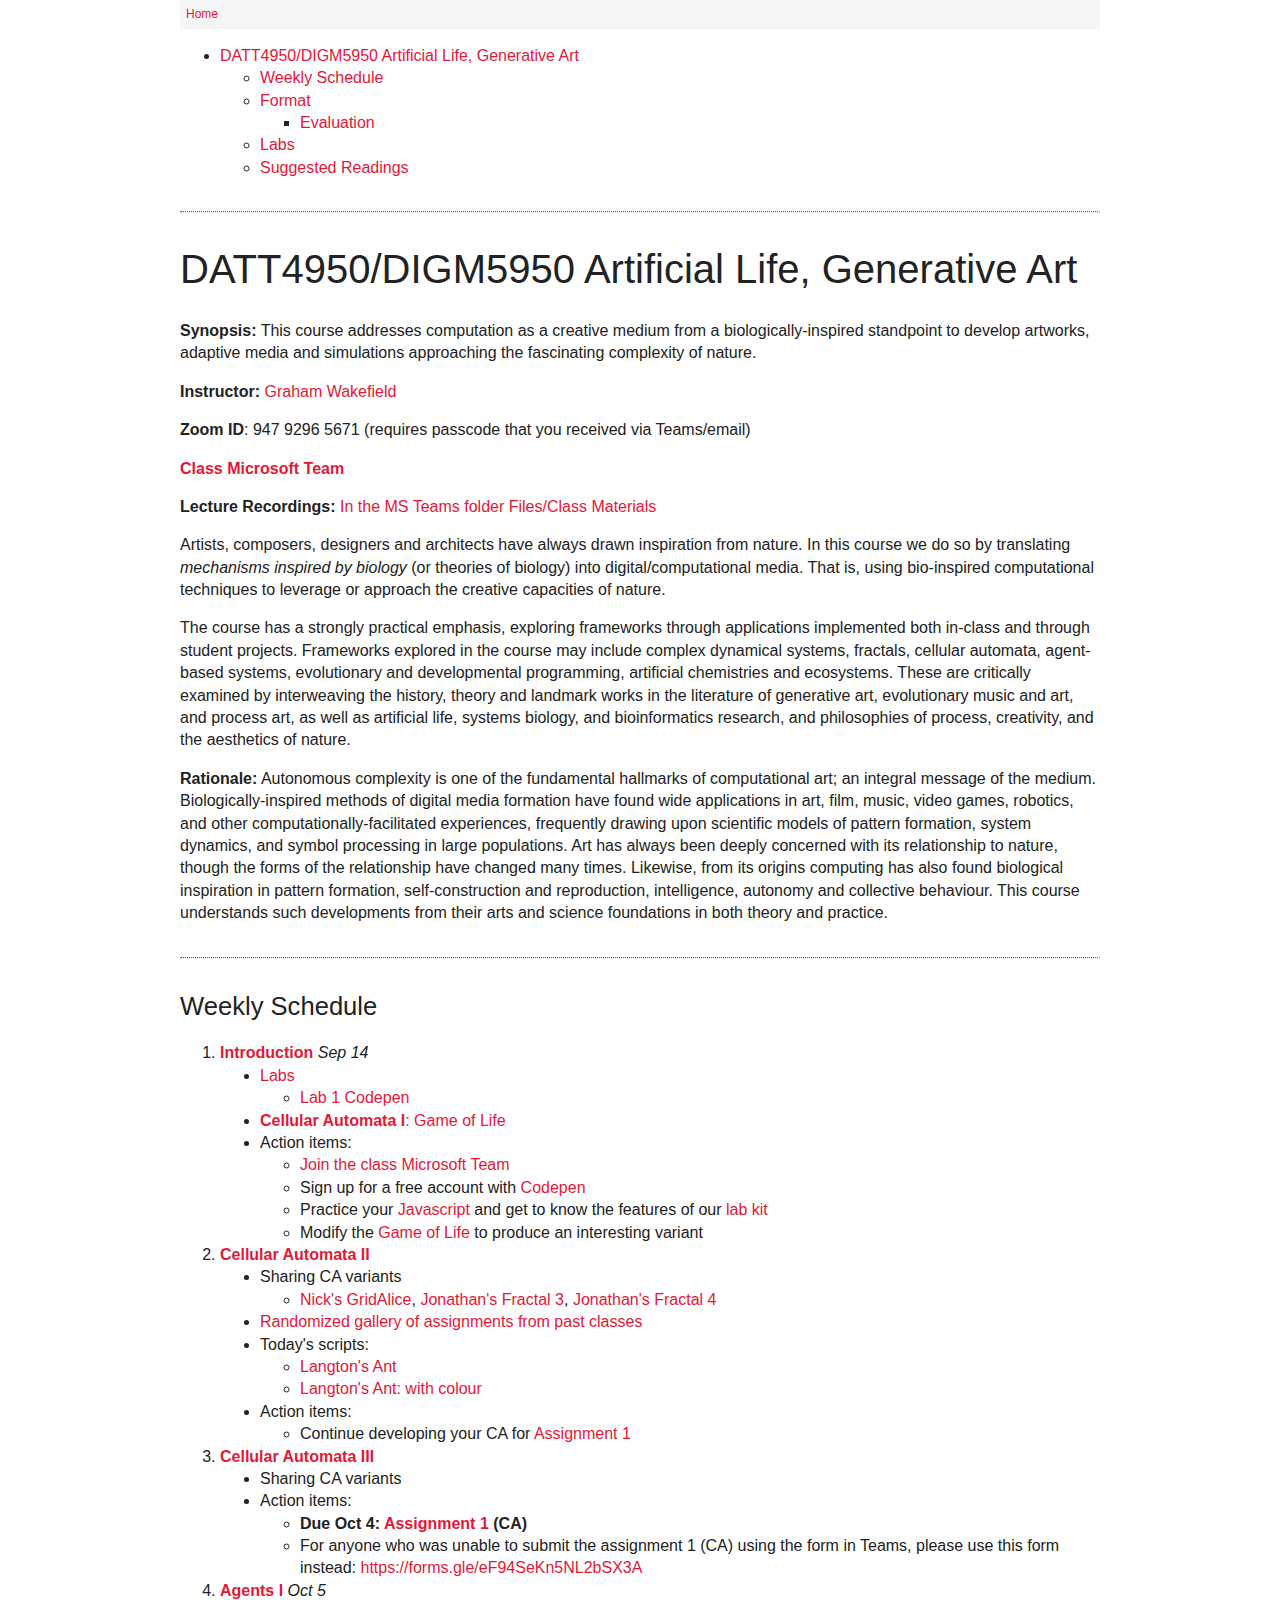
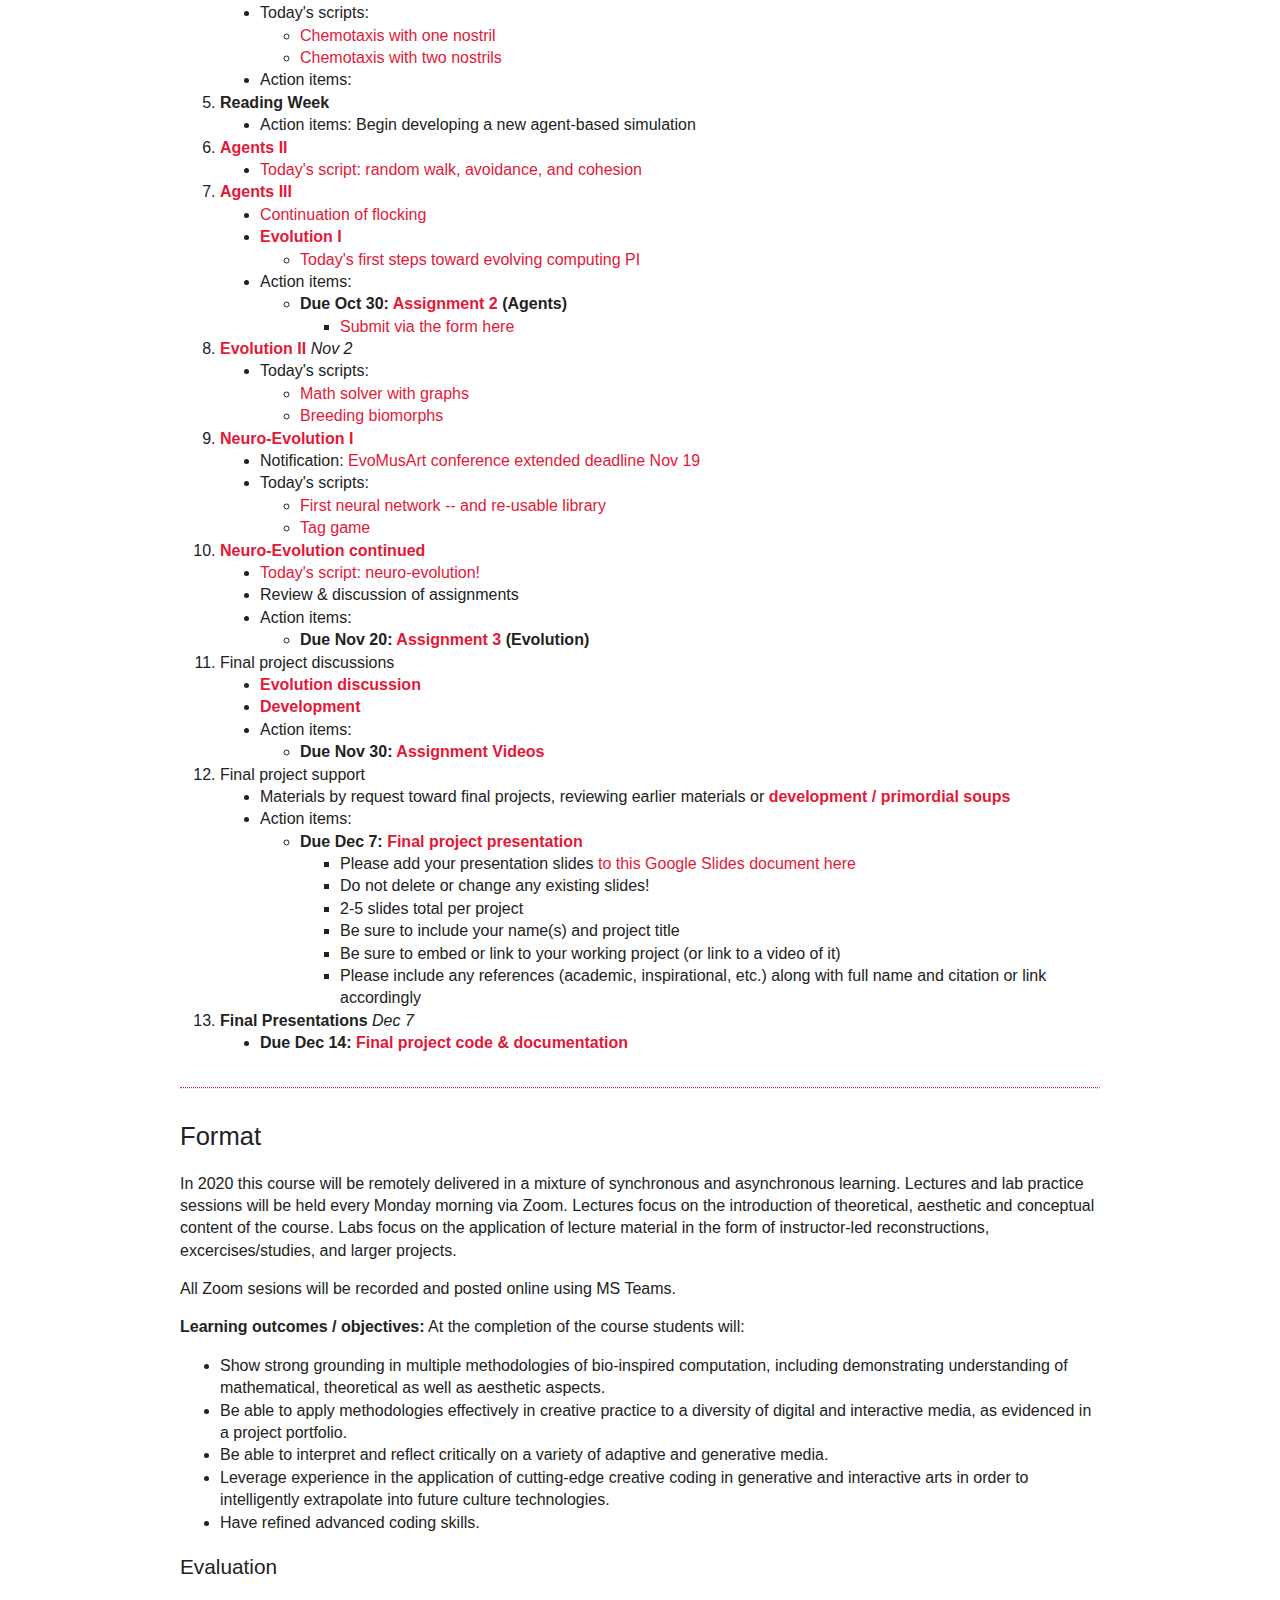
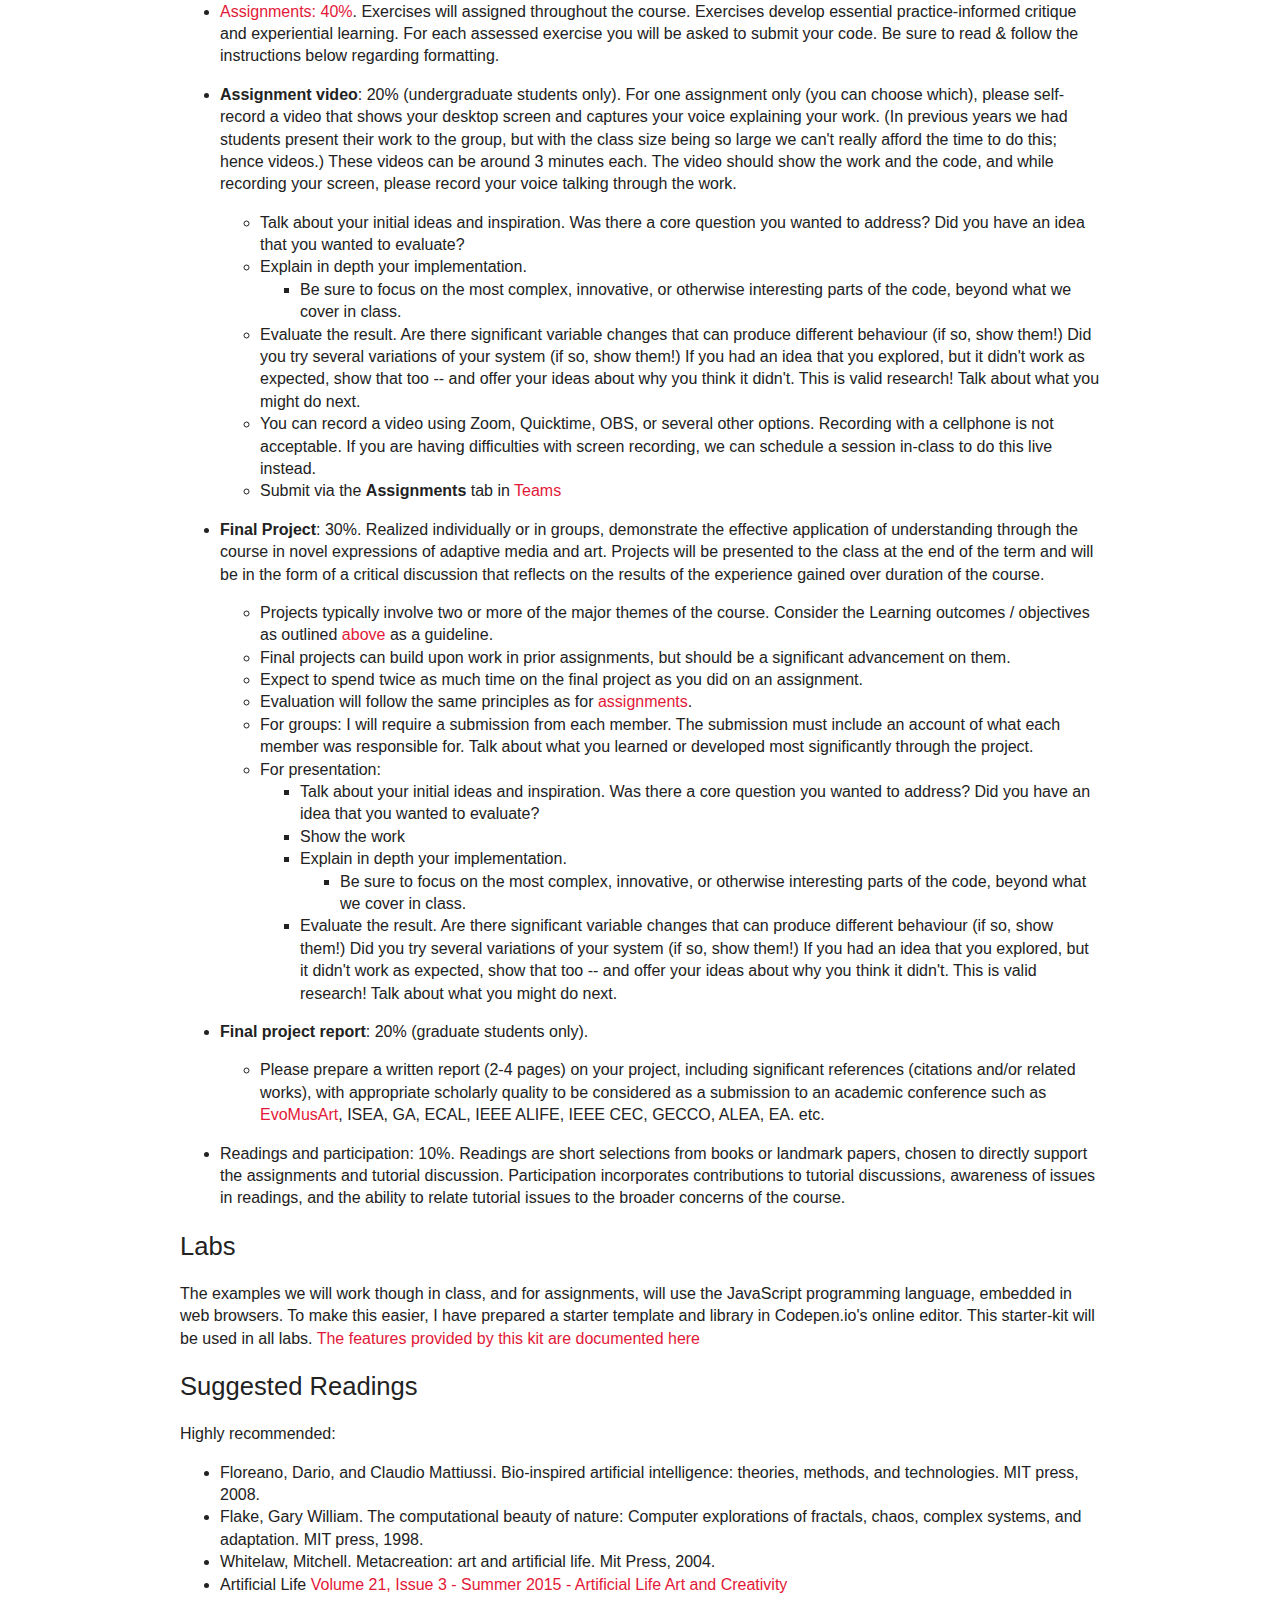
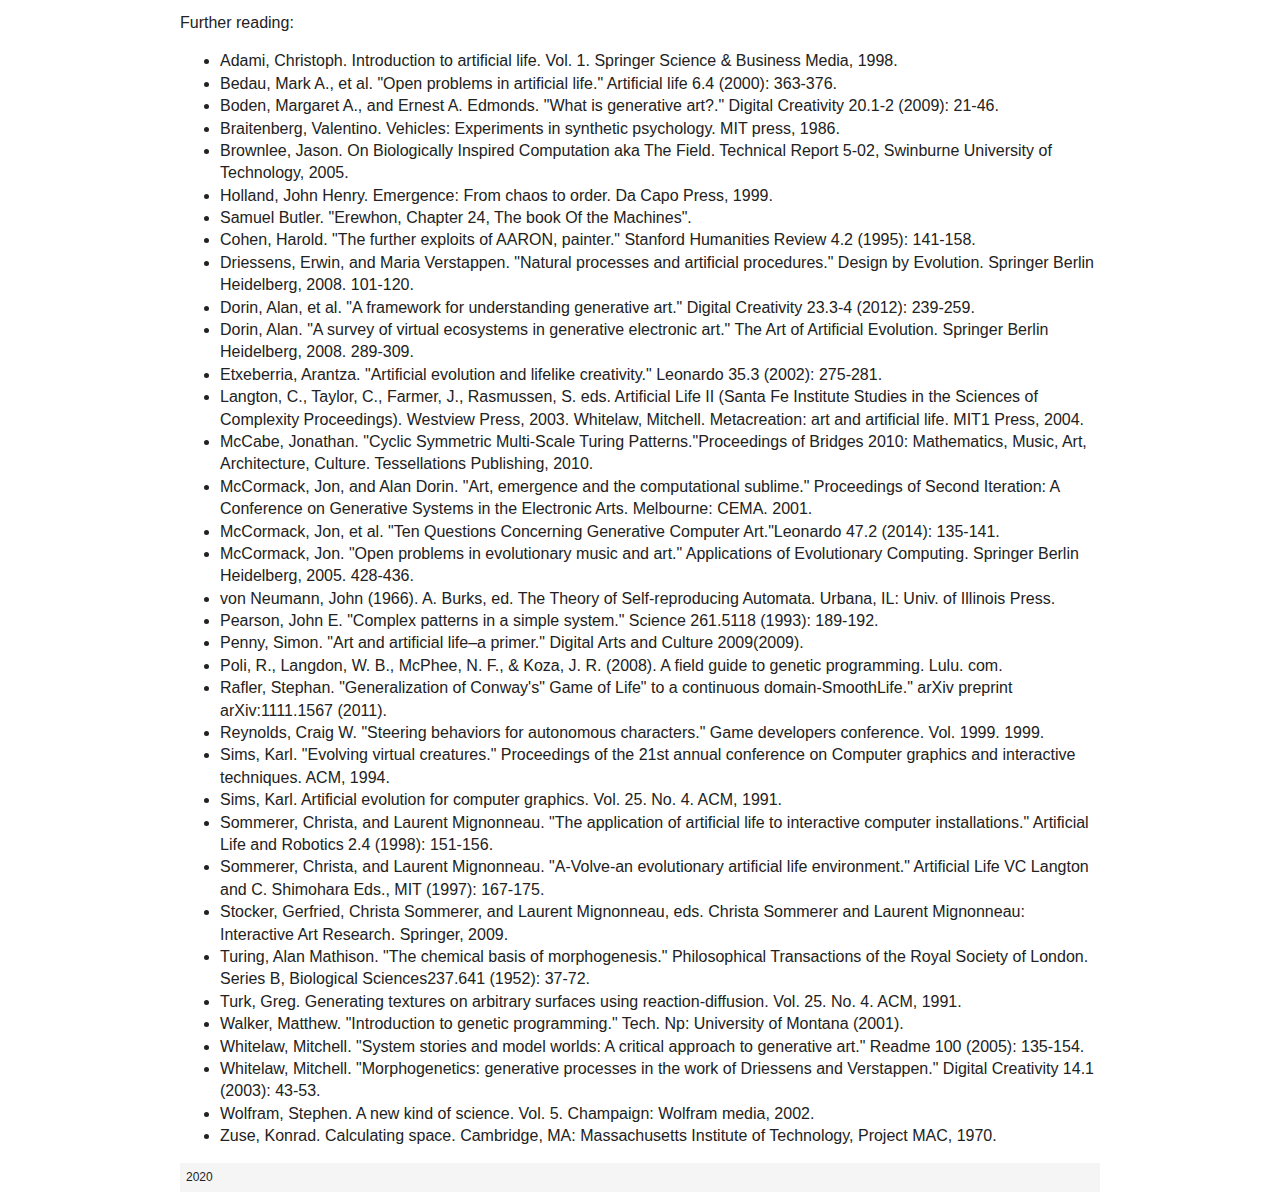
==== commit 4fd03a6b: "web update" ====
--- a/index.html
+++ b/index.html
@@ -57,8 +57,7 @@
 <hr>
 <h2 id="weekly-schedule">Weekly Schedule</h2>
 <ol>
-<li><p><a href="intro.html"><strong>Introduction</strong></a> <em>Sep 14</em> </p>
-<ul>
+<li><a href="intro.html"><strong>Introduction</strong></a> <em>Sep 14</em> <ul>
 <li><a href="labs.html">Labs</a><ul>
 <li><a href="https://codepen.io/grrrwaaa/pen/WNwyKew?editors=0010">Lab 1 Codepen</a></li>
 </ul>
@@ -73,8 +72,7 @@
 </li>
 </ul>
 </li>
-<li><p><a href="ca.html"><strong>Cellular Automata II</strong></a></p>
-<ul>
+<li><a href="ca.html"><strong>Cellular Automata II</strong></a><ul>
 <li>Sharing CA variants<ul>
 <li><a href="https://codepen.io/n1ckfg/pen/LYNJvGa?editors=0010">Nick&#39;s GridAlice</a>, <a href="https://codepen.io/jonsil/pen/GRZwqJx?editors=0010">Jonathan&#39;s Fractal 3</a>, <a href="https://codepen.io/jonsil/pen/LYNXZpy?editors=0010">Jonathan&#39;s Fractal 4</a> </li>
 </ul>
@@ -91,8 +89,7 @@
 </li>
 </ul>
 </li>
-<li><p><a href="ca.html"><strong>Cellular Automata III</strong></a></p>
-<ul>
+<li><a href="ca.html"><strong>Cellular Automata III</strong></a><ul>
 <li>Sharing CA variants</li>
 <li>Action items:<ul>
 <li><strong>Due Oct 4: <a href="assignments.html">Assignment 1</a> (CA)</strong></li>
@@ -101,8 +98,7 @@
 </li>
 </ul>
 </li>
-<li><p><a href="agent.html"><strong>Agents I</strong></a> <em>Oct 5</em> </p>
-<ul>
+<li><a href="agent.html"><strong>Agents I</strong></a> <em>Oct 5</em> <ul>
 <li>Today&#39;s scripts:<ul>
 <li><a href="https://codepen.io/grrrwaaa/pen/pobzgqK?editors=0010">Chemotaxis with one nostril</a></li>
 <li><a href="https://codepen.io/grrrwaaa/pen/GRqKjLr?editors=0010">Chemotaxis with two nostrils</a></li>
@@ -111,18 +107,15 @@
 <li>Action items:</li>
 </ul>
 </li>
-<li><p><strong>Reading Week</strong></p>
-<ul>
+<li><strong>Reading Week</strong><ul>
 <li>Action items: Begin developing a new agent-based simulation</li>
 </ul>
 </li>
-<li><p><a href="agent.html"><strong>Agents II</strong></a></p>
-<ul>
+<li><a href="agent.html"><strong>Agents II</strong></a><ul>
 <li><a href="https://codepen.io/grrrwaaa/pen/pobbxPz?editors=0011">Today&#39;s script: random walk, avoidance, and cohesion</a></li>
 </ul>
 </li>
-<li><p><a href="agent.html"><strong>Agents III</strong></a></p>
-<ul>
+<li><a href="agent.html"><strong>Agents III</strong></a><ul>
 <li><a href="https://codepen.io/grrrwaaa/pen/PozWpvG?editors=0011">Continuation of flocking</a></li>
 <li><a href="evo.html"><strong>Evolution I</strong></a><ul>
 <li><a href="https://codepen.io/grrrwaaa/pen/gOMmjGz?editors=0012">Today&#39;s first steps toward evolving computing PI</a></li>
@@ -137,8 +130,7 @@
 </li>
 </ul>
 </li>
-<li><p><a href="evo.html"><strong>Evolution II</strong></a> <em>Nov 2</em> </p>
-<ul>
+<li><a href="evo.html"><strong>Evolution II</strong></a> <em>Nov 2</em> <ul>
 <li>Today&#39;s scripts: <ul>
 <li><a href="https://codepen.io/grrrwaaa/pen/GRqdeOx?editors=0010">Math solver with graphs</a></li>
 <li><a href="https://codepen.io/grrrwaaa/pen/bGeMZYQ?editors=0010">Breeding biomorphs</a></li>
@@ -146,8 +138,7 @@
 </li>
 </ul>
 </li>
-<li><p><a href="evo.html"><strong>Neuro-Evolution I</strong></a></p>
-<ul>
+<li><a href="evo.html"><strong>Neuro-Evolution I</strong></a><ul>
 <li>Notification: <a href="http://www.evostar.org/2021/evomusart/">EvoMusArt conference extended deadline Nov 19</a></li>
 <li>Today&#39;s scripts:<ul>
 <li><a href="https://codepen.io/grrrwaaa/pen/wvWYmvM?editors=0011">First neural network -- and re-usable library</a></li>
@@ -156,8 +147,7 @@
 </li>
 </ul>
 </li>
-<li><p><a href="evo.html"><strong>Neuro-Evolution continued</strong></a></p>
-<ul>
+<li><a href="evo.html"><strong>Neuro-Evolution continued</strong></a><ul>
 <li><a href="https://codepen.io/grrrwaaa/pen/VwjEBwR?editors=0010">Today&#39;s script: neuro-evolution!</a></li>
 <li>Review &amp; discussion of assignments</li>
 <li>Action items:<ul>
@@ -166,8 +156,7 @@
 </li>
 </ul>
 </li>
-<li><p>Final project discussions</p>
-<ul>
+<li>Final project discussions<ul>
 <li><a href="evo.html"><strong>Evolution discussion</strong></a></li>
 <li><a href="code.html"><strong>Development</strong></a></li>
 <li>Action items:<ul>
@@ -176,8 +165,8 @@
 </li>
 </ul>
 </li>
-<li><p><a href="code.html"><strong>Development / primordial soups</strong></a></p>
-<ul>
+<li>Final project support<ul>
+<li>Materials by request toward final projects, reviewing earlier materials or <a href="code.html"><strong>development / primordial soups</strong></a></li>
 <li>Action items:<ul>
 <li><strong>Due Dec 7: <a href="#evaluation">Final project presentation</a></strong><ul>
 <li>Please add your presentation slides <a href="https://docs.google.com/presentation/d/1MzpEu8quXmvnBU-byGHPEoAEbUFdhOQjEQYe4IDYnN0/edit?usp=sharing">to this Google Slides document here</a></li>
@@ -192,8 +181,7 @@
 </li>
 </ul>
 </li>
-<li><p><strong>Final Presentations</strong> <em>Dec 7</em> </p>
-<ul>
+<li><strong>Final Presentations</strong> <em>Dec 7</em> <ul>
 <li><strong>Due Dec 14: <a href="#evaluation">Final project code &amp; documentation</a></strong></li>
 </ul>
 </li>
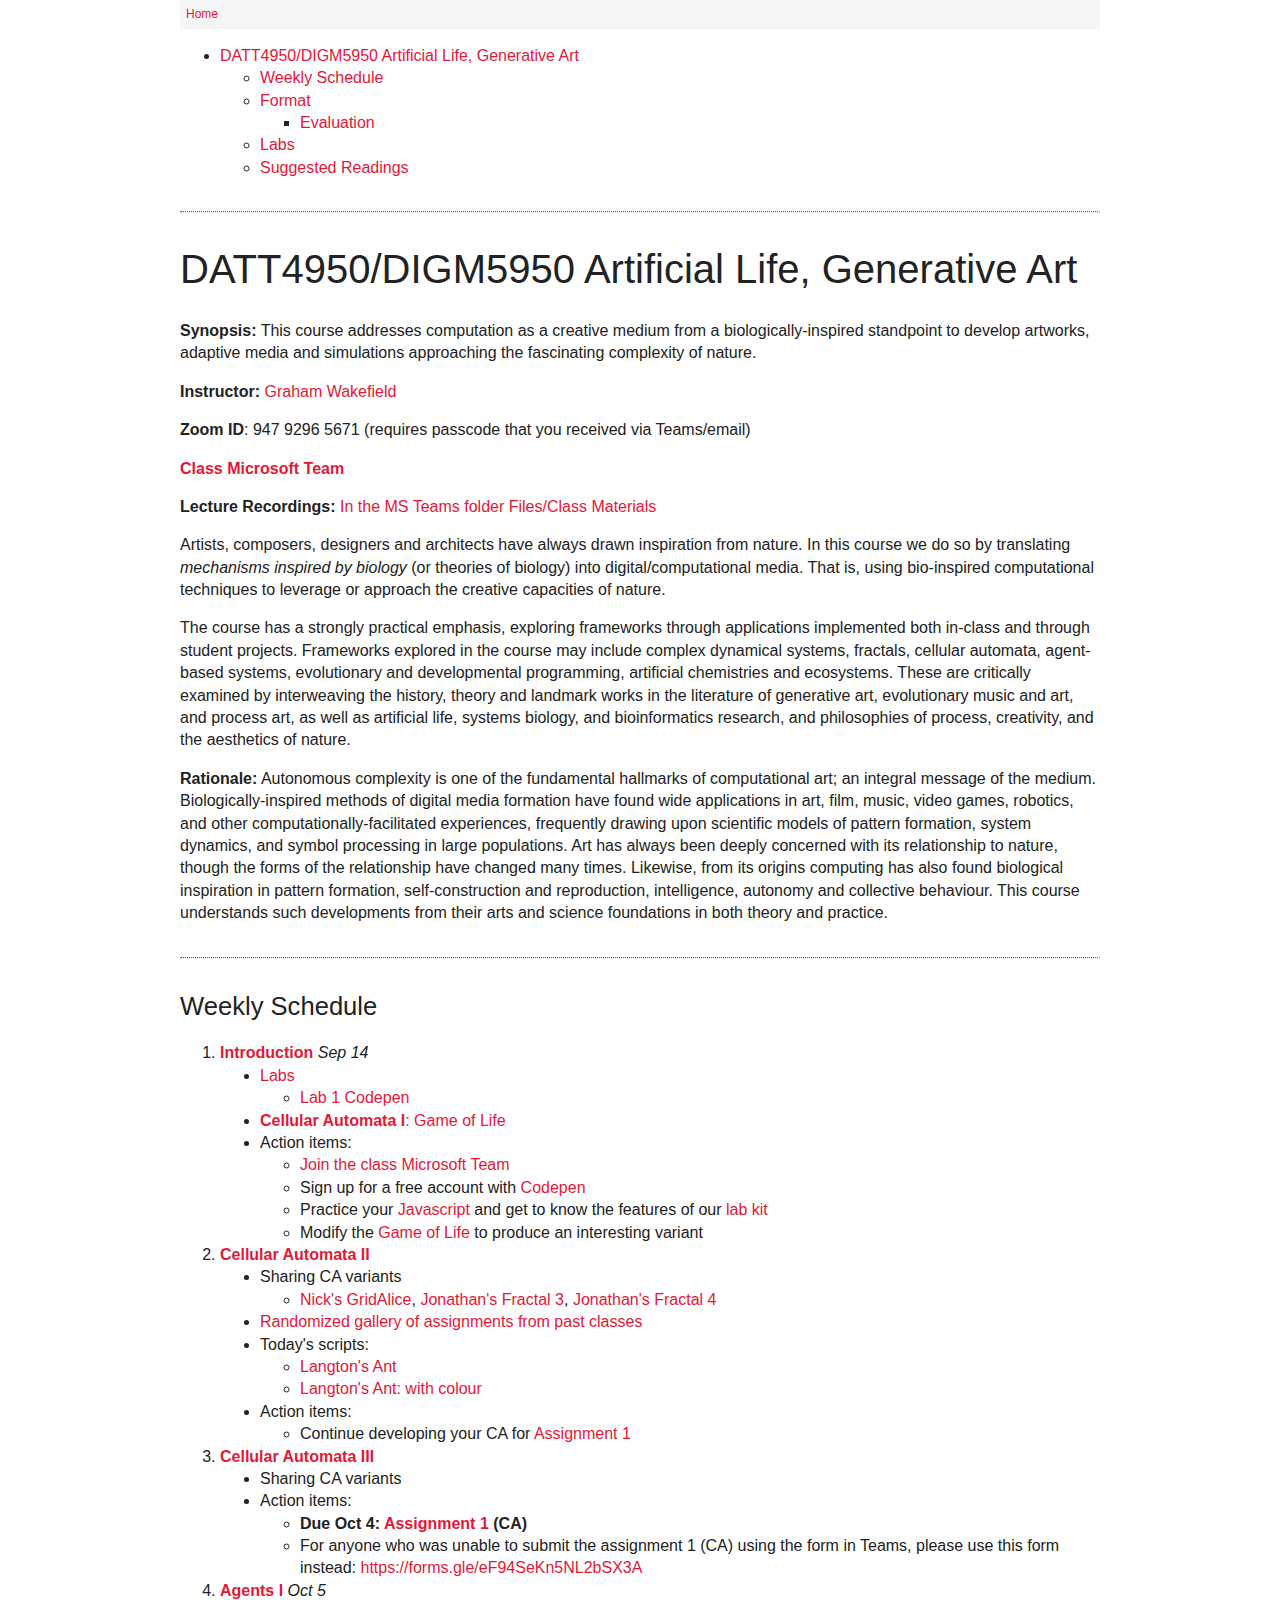
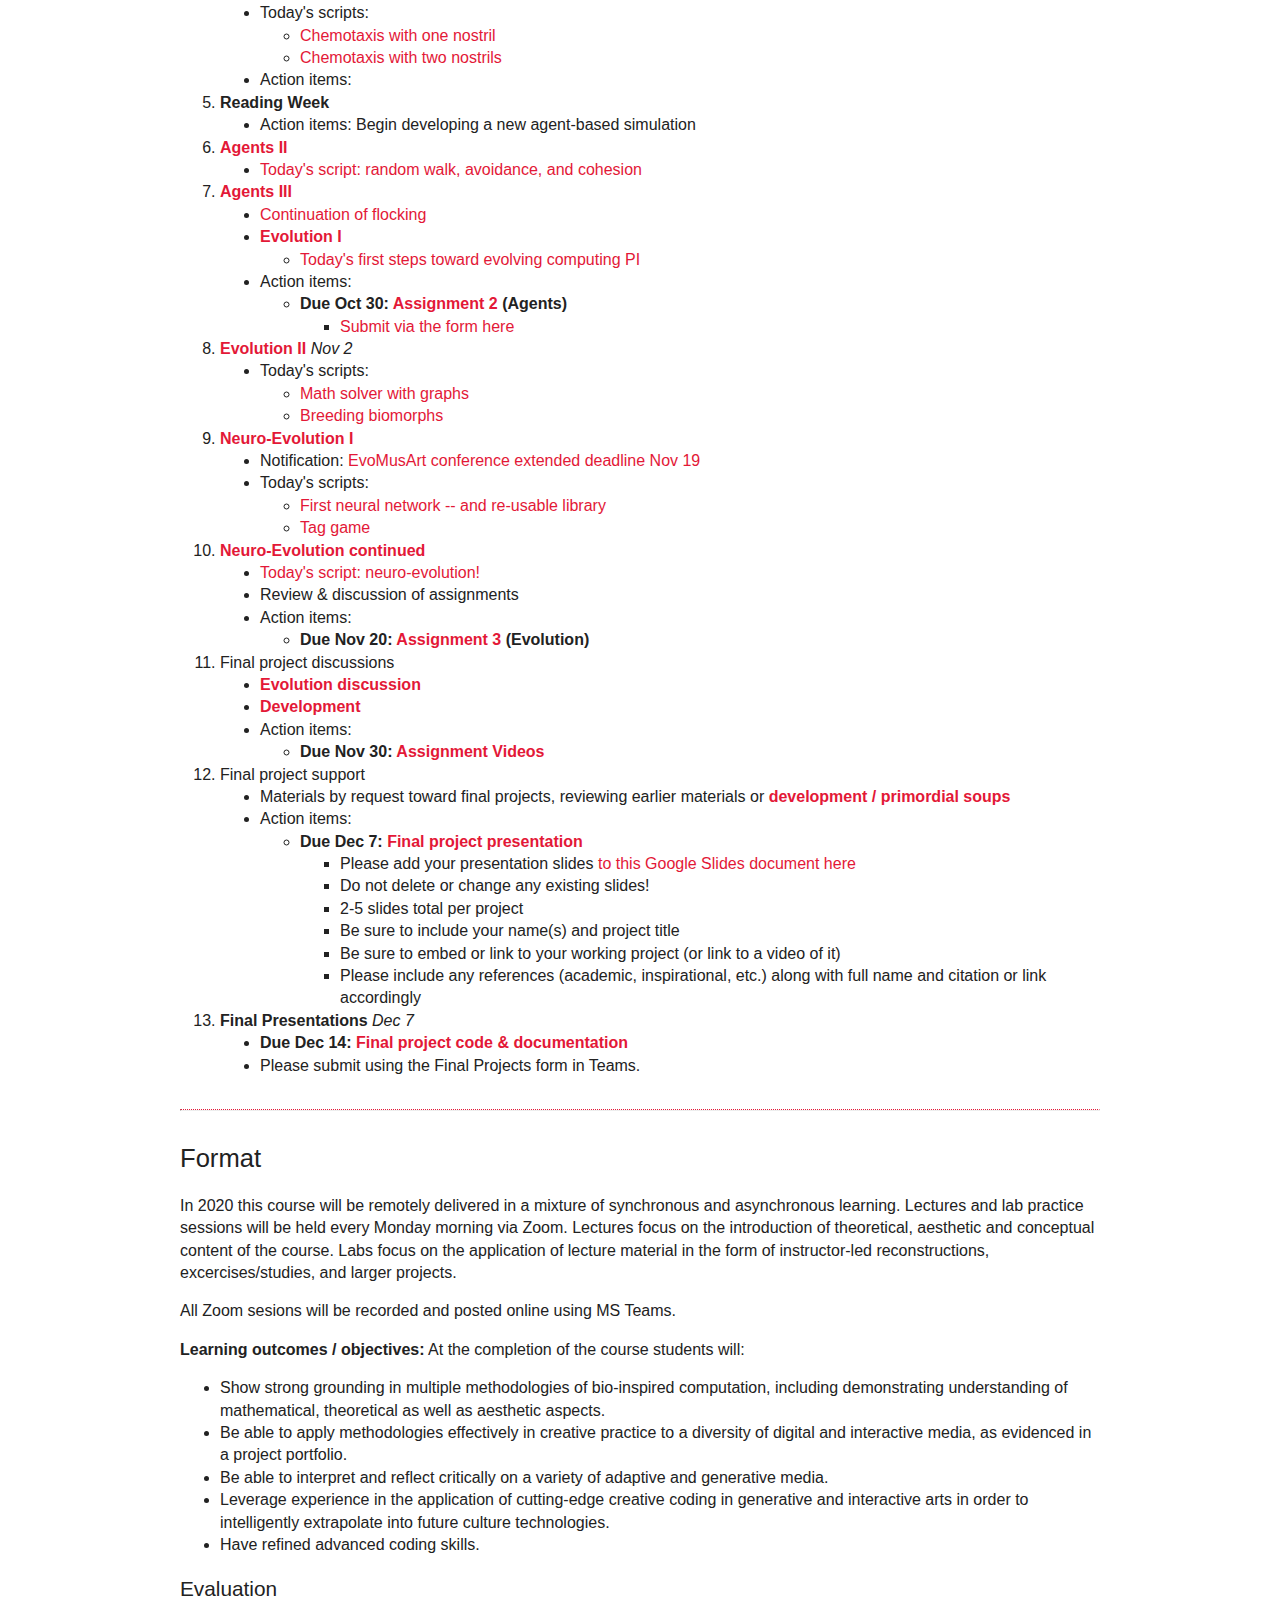
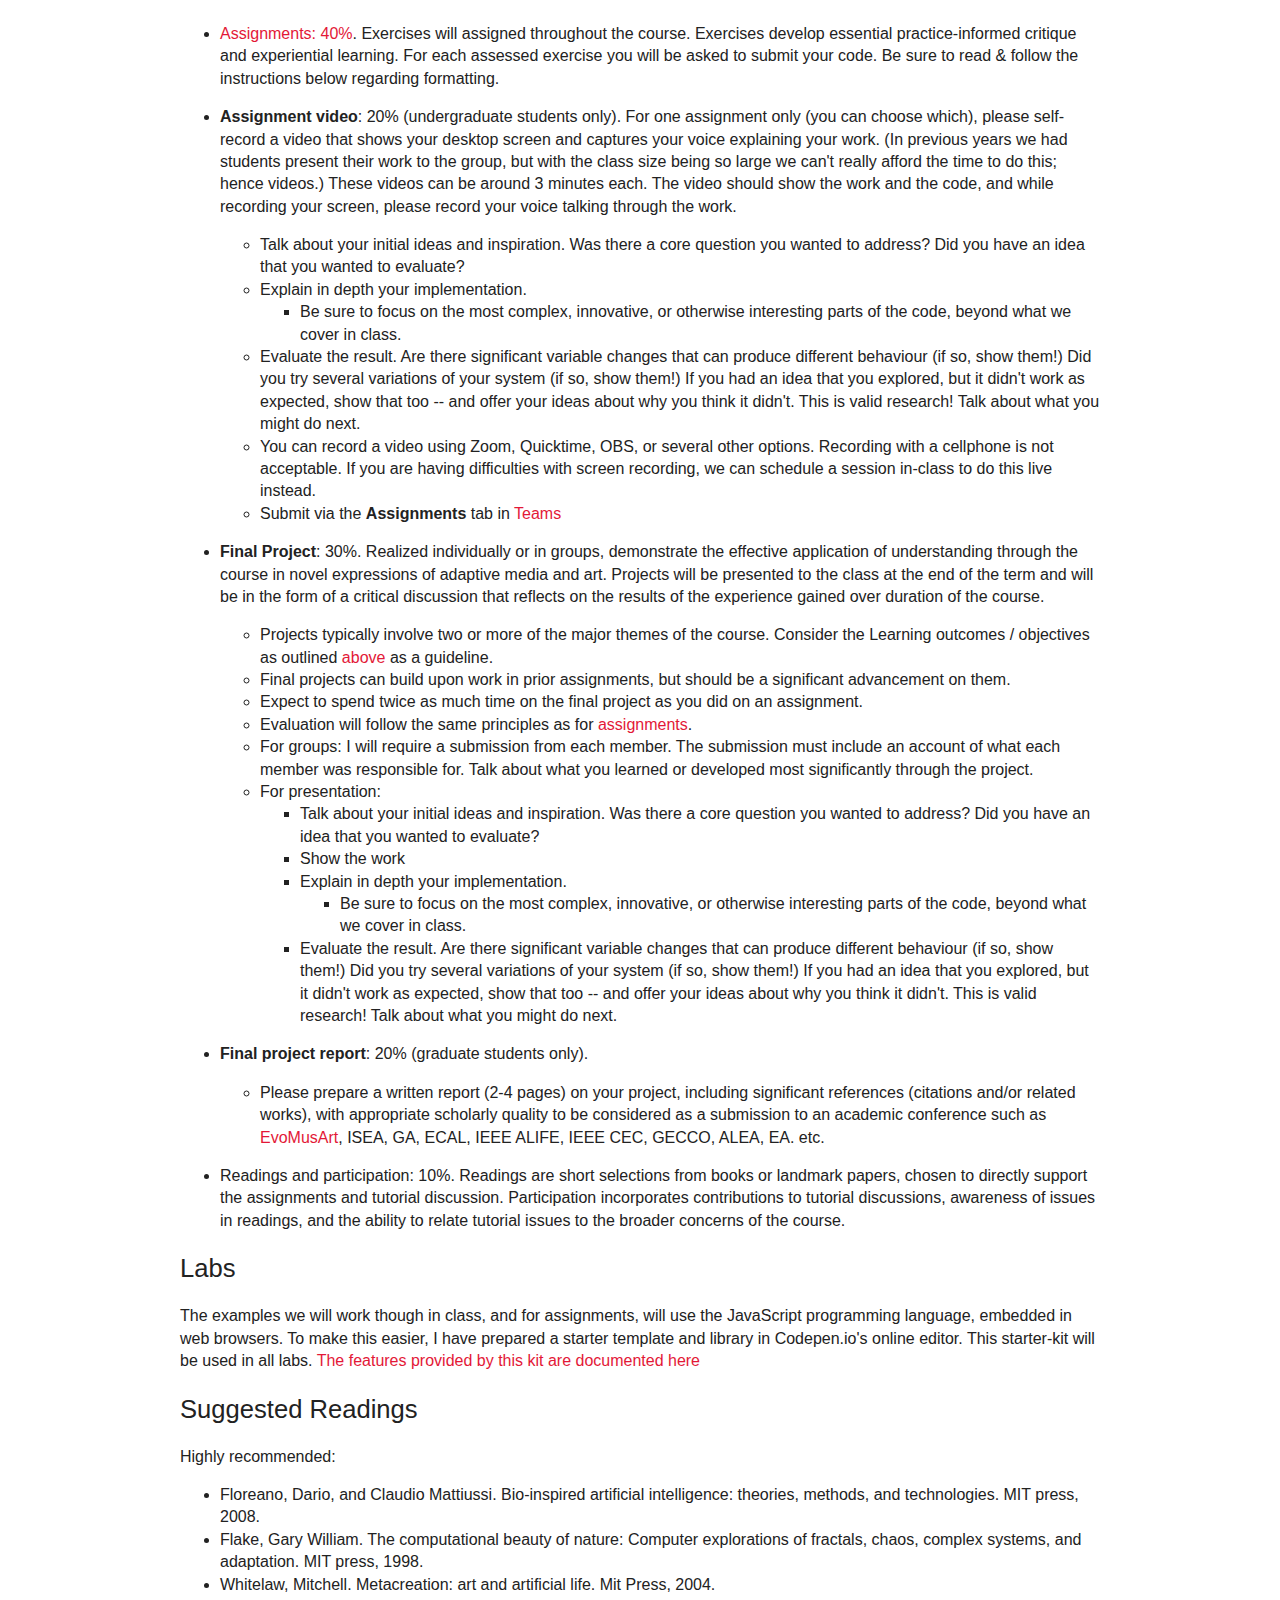
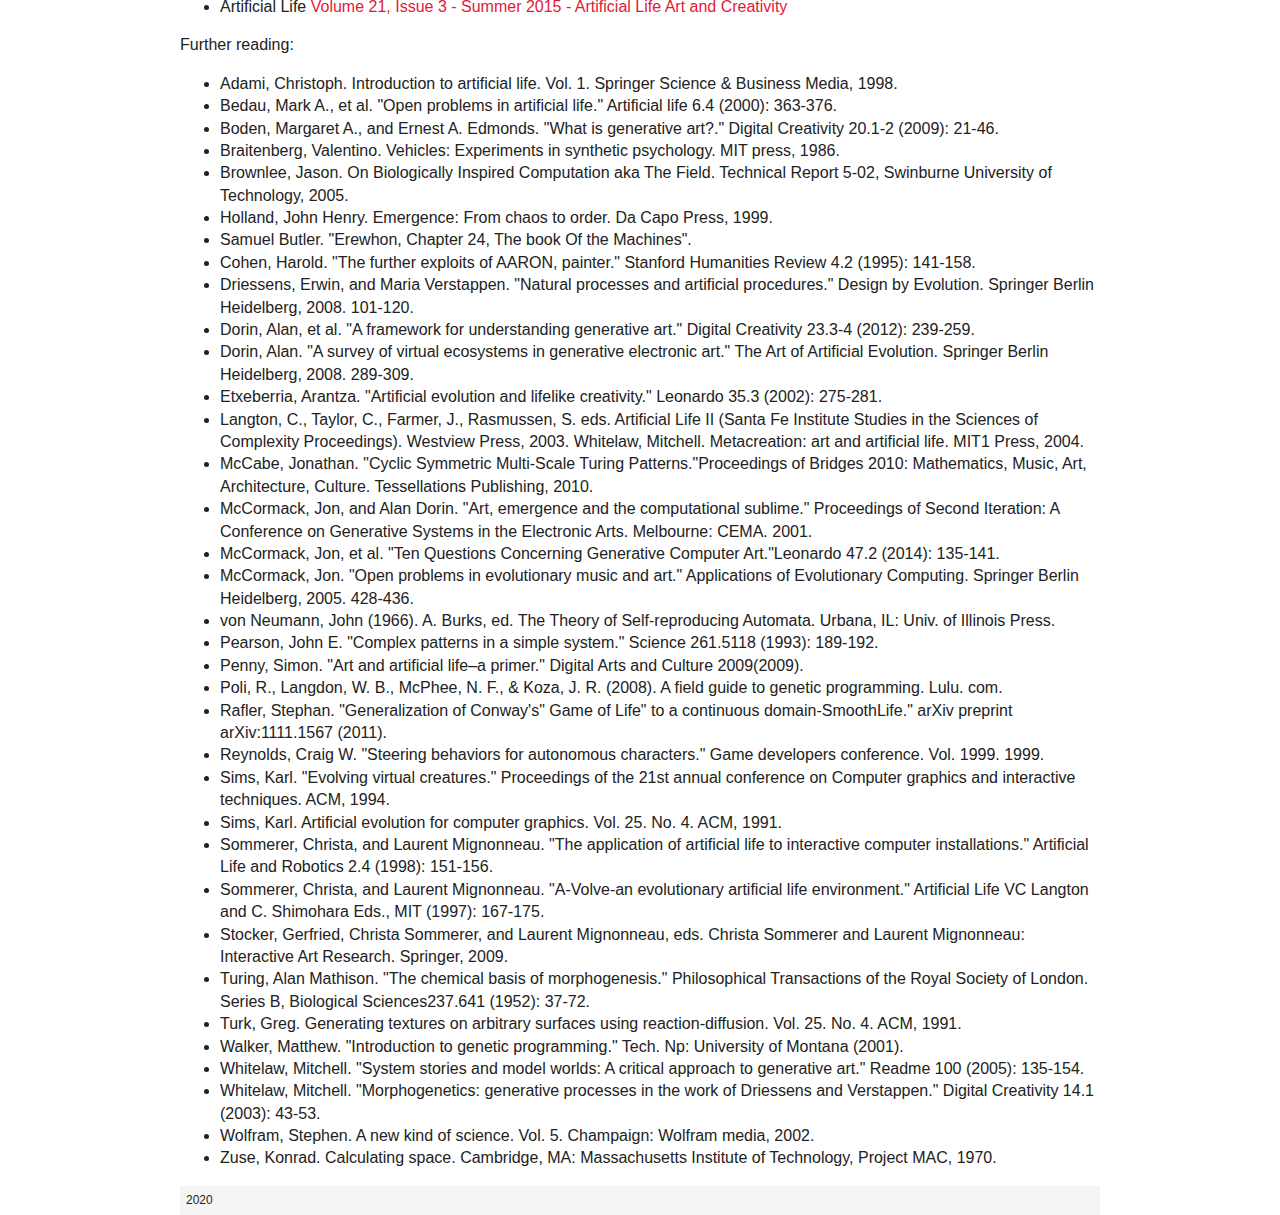
==== commit d7c1a96c: "web update" ====
--- a/index.html
+++ b/index.html
@@ -183,6 +183,7 @@
 </li>
 <li><strong>Final Presentations</strong> <em>Dec 7</em> <ul>
 <li><strong>Due Dec 14: <a href="#evaluation">Final project code &amp; documentation</a></strong></li>
+<li>Please submit using the Final Projects form in Teams.</li>
 </ul>
 </li>
 </ol>
